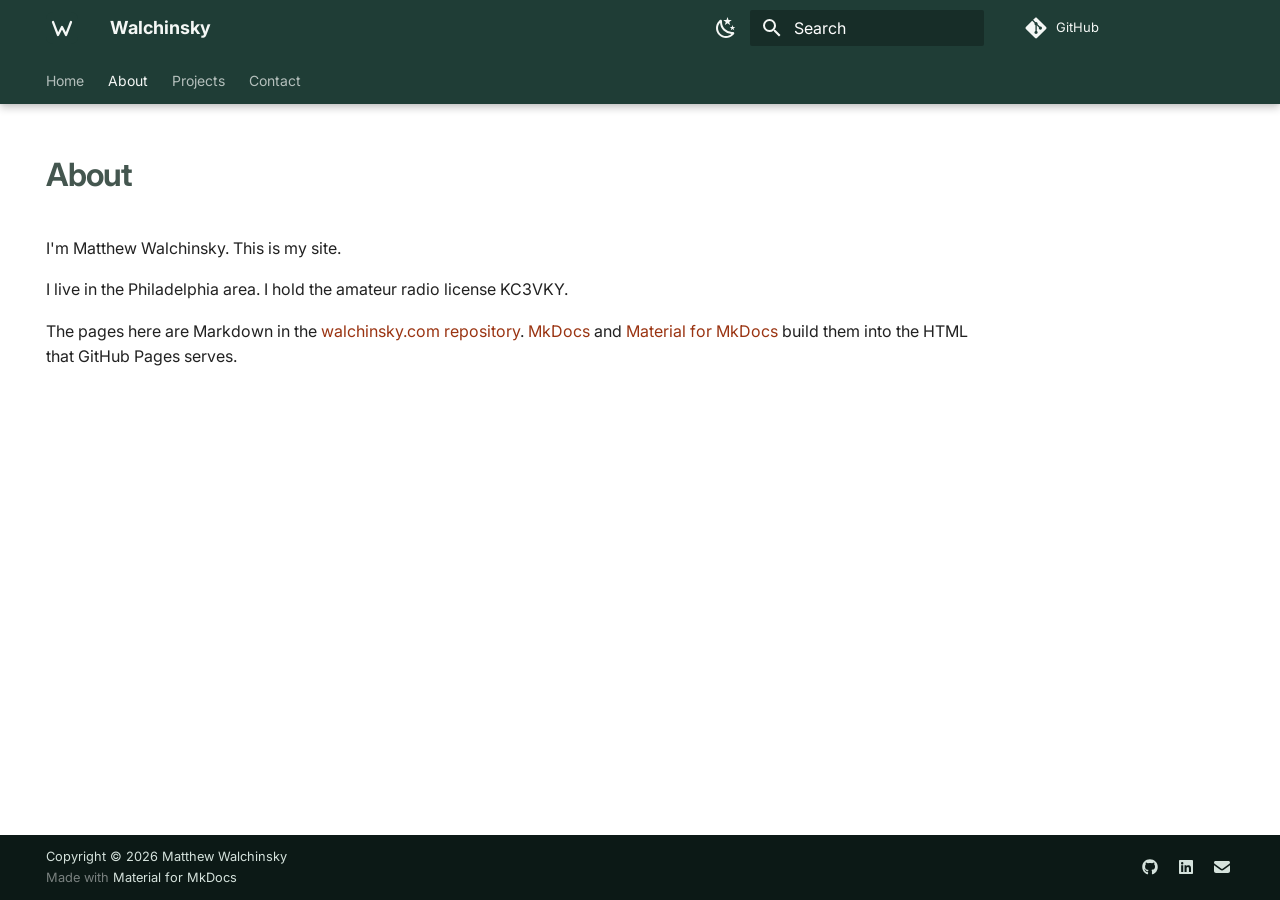
==== about/index.html @ 1f9a1dd9 "Publish a MkDocs site for walchinsky.com. GitHub Pages serves the root of main, so the Material buil" ====
<!doctype html>
<html lang="en" class="no-js">
  <head>
    
      <meta charset="utf-8">
      <meta name="viewport" content="width=device-width,initial-scale=1">
      
        <meta name="description" content="About Matthew Walchinsky.">
      
      
        <meta name="author" content="Matthew Walchinsky">
      
      
        <link rel="canonical" href="https://walchinsky.com/about/">
      
      
        <link rel="prev" href="..">
      
      
        <link rel="next" href="../projects/">
      
      
        
      
      
      <link rel="icon" href="../assets/logo.svg">
      <meta name="generator" content="mkdocs-1.6.1, mkdocs-material-9.8.0">
    
    
      
        <title>About - Walchinsky</title>
      
    
    
      <link rel="stylesheet" href="../assets/stylesheets/main.57a0d79d.min.css">
      
        
        <link rel="stylesheet" href="../assets/stylesheets/palette.fb2fffe2.min.css">
      
      


    
    
      
    
    
      
        
        
        <link rel="preconnect" href="https://fonts.gstatic.com" crossorigin>
        <link rel="stylesheet" href="https://fonts.googleapis.com/css?family=Inter:300,300i,400,400i,700,700i%7CJetBrains+Mono:400,400i,700,700i&display=fallback">
        <style>:root{--md-text-font:"Inter";--md-code-font:"JetBrains Mono"}</style>
      
    
    
      <link rel="stylesheet" href="../stylesheets/extra.css">
    
    <script>__md_scope=new URL("..",location),__md_hash=e=>[...e].reduce(((e,_)=>(e<<5)-e+_.charCodeAt(0)),0),__md_get=(e,_=localStorage,t=__md_scope)=>JSON.parse(_.getItem(t.pathname+"."+e)),__md_set=(e,_,t=localStorage,a=__md_scope)=>{try{t.setItem(a.pathname+"."+e,JSON.stringify(_))}catch(e){}}</script>
    
      

    
    
  </head>
  
  
    
    
      
    
    
    
    
    <body dir="ltr" data-md-color-scheme="default" data-md-color-primary="custom" data-md-color-accent="custom">
  
    
    <input class="md-toggle" data-md-toggle="drawer" type="checkbox" id="__drawer" autocomplete="off">
    <input class="md-toggle" data-md-toggle="search" type="checkbox" id="__search" autocomplete="off">
    <label class="md-overlay" for="__drawer"></label>
    <div data-md-component="skip">
      
        
        <a href="#about" class="md-skip">
          Skip to content
        </a>
      
    </div>
    <div data-md-component="announce">
      
    </div>
    
    
      

  

<header class="md-header md-header--shadow md-header--lifted" data-md-component="header">
  <nav class="md-header__inner md-grid" aria-label="Header">
    <a href=".." title="Walchinsky" class="md-header__button md-logo" aria-label="Walchinsky" data-md-component="logo">
      
  <img src="../assets/logo.svg" alt="logo">

    </a>
    <label class="md-header__button md-icon" for="__drawer">
      
      <svg xmlns="http://www.w3.org/2000/svg" viewBox="0 0 24 24"><path d="M3 6h18v2H3zm0 5h18v2H3zm0 5h18v2H3z"/></svg>
    </label>
    <div class="md-header__title" data-md-component="header-title">
      <div class="md-header__ellipsis">
        <div class="md-header__topic">
          <span class="md-ellipsis">
            Walchinsky
          </span>
        </div>
        <div class="md-header__topic" data-md-component="header-topic">
          <span class="md-ellipsis">
            
              About
            
          </span>
        </div>
      </div>
    </div>
    
      
        <form class="md-header__option" data-md-component="palette">
  
    
    
    
    <input class="md-option" data-md-color-media="" data-md-color-scheme="default" data-md-color-primary="custom" data-md-color-accent="custom"  aria-label="Switch to dark mode"  type="radio" name="__palette" id="__palette_0">
    
      <label class="md-header__button md-icon" title="Switch to dark mode" for="__palette_1" hidden>
        <svg xmlns="http://www.w3.org/2000/svg" viewBox="0 0 24 24"><path d="m17.75 4.09-2.53 1.94.91 3.06-2.63-1.81-2.63 1.81.91-3.06-2.53-1.94L12.44 4l1.06-3 1.06 3zm3.5 6.91-1.64 1.25.59 1.98-1.7-1.17-1.7 1.17.59-1.98L15.75 11l2.06-.05L18.5 9l.69 1.95zm-2.28 4.95c.83-.08 1.72 1.1 1.19 1.85-.32.45-.66.87-1.08 1.27C15.17 23 8.84 23 4.94 19.07c-3.91-3.9-3.91-10.24 0-14.14.4-.4.82-.76 1.27-1.08.75-.53 1.93.36 1.85 1.19-.27 2.86.69 5.83 2.89 8.02a9.96 9.96 0 0 0 8.02 2.89m-1.64 2.02a12.08 12.08 0 0 1-7.8-3.47c-2.17-2.19-3.33-5-3.49-7.82-2.81 3.14-2.7 7.96.31 10.98 3.02 3.01 7.84 3.12 10.98.31"/></svg>
      </label>
    
  
    
    
    
    <input class="md-option" data-md-color-media="" data-md-color-scheme="slate" data-md-color-primary="custom" data-md-color-accent="custom"  aria-label="Switch to light mode"  type="radio" name="__palette" id="__palette_1">
    
      <label class="md-header__button md-icon" title="Switch to light mode" for="__palette_0" hidden>
        <svg xmlns="http://www.w3.org/2000/svg" viewBox="0 0 24 24"><path d="M12 7a5 5 0 0 1 5 5 5 5 0 0 1-5 5 5 5 0 0 1-5-5 5 5 0 0 1 5-5m0 2a3 3 0 0 0-3 3 3 3 0 0 0 3 3 3 3 0 0 0 3-3 3 3 0 0 0-3-3m0-7 2.39 3.42C13.65 5.15 12.84 5 12 5s-1.65.15-2.39.42zM3.34 7l4.16-.35A7.2 7.2 0 0 0 5.94 8.5c-.44.74-.69 1.5-.83 2.29zm.02 10 1.76-3.77a7.131 7.131 0 0 0 2.38 4.14zM20.65 7l-1.77 3.79a7.02 7.02 0 0 0-2.38-4.15zm-.01 10-4.14.36c.59-.51 1.12-1.14 1.54-1.86.42-.73.69-1.5.83-2.29zM12 22l-2.41-3.44c.74.27 1.55.44 2.41.44.82 0 1.63-.17 2.37-.44z"/></svg>
      </label>
    
  
</form>
      
    
    
      <script>var palette=__md_get("__palette");if(palette&&palette.color){if("(prefers-color-scheme)"===palette.color.media){var media=matchMedia("(prefers-color-scheme: light)"),input=document.querySelector(media.matches?"[data-md-color-media='(prefers-color-scheme: light)']":"[data-md-color-media='(prefers-color-scheme: dark)']");palette.color.media=input.getAttribute("data-md-color-media"),palette.color.scheme=input.getAttribute("data-md-color-scheme"),palette.color.primary=input.getAttribute("data-md-color-primary"),palette.color.accent=input.getAttribute("data-md-color-accent")}for(var[key,value]of Object.entries(palette.color))document.body.setAttribute("data-md-color-"+key,value)}</script>
    
    
    
      
      
        <label class="md-header__button md-icon" for="__search">
          
          <svg xmlns="http://www.w3.org/2000/svg" viewBox="0 0 24 24"><path d="M9.5 3A6.5 6.5 0 0 1 16 9.5c0 1.61-.59 3.09-1.56 4.23l.27.27h.79l5 5-1.5 1.5-5-5v-.79l-.27-.27A6.52 6.52 0 0 1 9.5 16 6.5 6.5 0 0 1 3 9.5 6.5 6.5 0 0 1 9.5 3m0 2C7 5 5 7 5 9.5S7 14 9.5 14 14 12 14 9.5 12 5 9.5 5"/></svg>
        </label>
        <div class="md-search" data-md-component="search" role="dialog">
  <label class="md-search__overlay" for="__search"></label>
  <div class="md-search__inner" role="search">
    <form class="md-search__form" name="search">
      <input type="text" class="md-search__input" name="query" aria-label="Search" placeholder="Search" autocapitalize="off" autocorrect="off" autocomplete="off" spellcheck="false" data-md-component="search-query" required>
      <label class="md-search__icon md-icon" for="__search">
        
        <svg xmlns="http://www.w3.org/2000/svg" viewBox="0 0 24 24"><path d="M9.5 3A6.5 6.5 0 0 1 16 9.5c0 1.61-.59 3.09-1.56 4.23l.27.27h.79l5 5-1.5 1.5-5-5v-.79l-.27-.27A6.52 6.52 0 0 1 9.5 16 6.5 6.5 0 0 1 3 9.5 6.5 6.5 0 0 1 9.5 3m0 2C7 5 5 7 5 9.5S7 14 9.5 14 14 12 14 9.5 12 5 9.5 5"/></svg>
        
        <svg xmlns="http://www.w3.org/2000/svg" viewBox="0 0 24 24"><path d="M20 11v2H8l5.5 5.5-1.42 1.42L4.16 12l7.92-7.92L13.5 5.5 8 11z"/></svg>
      </label>
      <nav class="md-search__options" aria-label="Search">
        
        <button type="reset" class="md-search__icon md-icon" title="Clear" aria-label="Clear" tabindex="-1">
          
          <svg xmlns="http://www.w3.org/2000/svg" viewBox="0 0 24 24"><path d="M19 6.41 17.59 5 12 10.59 6.41 5 5 6.41 10.59 12 5 17.59 6.41 19 12 13.41 17.59 19 19 17.59 13.41 12z"/></svg>
        </button>
      </nav>
      
        <div class="md-search__suggest" data-md-component="search-suggest"></div>
      
    </form>
    <div class="md-search__output">
      <div class="md-search__scrollwrap" tabindex="0" data-md-scrollfix>
        <div class="md-search-result" data-md-component="search-result">
          <div class="md-search-result__meta">
            Initializing search
          </div>
          <ol class="md-search-result__list" role="presentation"></ol>
        </div>
      </div>
    </div>
  </div>
</div>
      
    
    
      <div class="md-header__source">
        <a href="https://github.com/walchinsky/walchinsky.com" title="Go to repository" class="md-source" data-md-component="source">
  <div class="md-source__icon md-icon">
    
    <svg xmlns="http://www.w3.org/2000/svg" viewBox="0 0 448 512"><!--! Font Awesome Free 7.1.0 by @fontawesome - https://fontawesome.com License - https://fontawesome.com/license/free (Icons: CC BY 4.0, Fonts: SIL OFL 1.1, Code: MIT License) Copyright 2025 Fonticons, Inc.--><path d="M439.6 236.1 244 40.5c-5.4-5.5-12.8-8.5-20.4-8.5s-15 3-20.4 8.4L162.5 81l51.5 51.5c27.1-9.1 52.7 16.8 43.4 43.7l49.7 49.7c34.2-11.8 61.2 31 35.5 56.7-26.5 26.5-70.2-2.9-56-37.3L240.3 199v121.9c25.3 12.5 22.3 41.8 9.1 55-6.4 6.4-15.2 10.1-24.3 10.1s-17.8-3.6-24.3-10.1c-17.6-17.6-11.1-46.9 11.2-56v-123c-20.8-8.5-24.6-30.7-18.6-45L142.6 101 8.5 235.1C3 240.6 0 247.9 0 255.5s3 15 8.5 20.4l195.6 195.7c5.4 5.4 12.7 8.4 20.4 8.4s15-3 20.4-8.4l194.7-194.7c5.4-5.4 8.4-12.8 8.4-20.4s-3-15-8.4-20.4"/></svg>
  </div>
  <div class="md-source__repository">
    GitHub
  </div>
</a>
      </div>
    
  </nav>
  
    
      
<nav class="md-tabs" aria-label="Tabs" data-md-component="tabs">
  <div class="md-grid">
    <ul class="md-tabs__list">
      
        
  
  
  
  
    <li class="md-tabs__item">
      <a href=".." class="md-tabs__link">
        
  
  
    
  
  Home

      </a>
    </li>
  

      
        
  
  
  
    
  
  
    <li class="md-tabs__item md-tabs__item--active">
      <a href="./" class="md-tabs__link">
        
  
  
    
  
  About

      </a>
    </li>
  

      
        
  
  
  
  
    <li class="md-tabs__item">
      <a href="../projects/" class="md-tabs__link">
        
  
  
    
  
  Projects

      </a>
    </li>
  

      
        
  
  
  
  
    <li class="md-tabs__item">
      <a href="../contact/" class="md-tabs__link">
        
  
  
    
  
  Contact

      </a>
    </li>
  

      
    </ul>
  </div>
</nav>
    
  
</header>
    
    <div class="md-container" data-md-component="container">
      
      
        
      
      <main class="md-main" data-md-component="main">
        <div class="md-main__inner md-grid">
          
            
              
                
              
              <div class="md-sidebar md-sidebar--primary" data-md-component="sidebar" data-md-type="navigation" hidden>
                <div class="md-sidebar__scrollwrap">
                  <div class="md-sidebar__inner">
                    


  


<nav class="md-nav md-nav--primary md-nav--lifted" aria-label="Navigation" data-md-level="0">
  <label class="md-nav__title" for="__drawer">
    <a href=".." title="Walchinsky" class="md-nav__button md-logo" aria-label="Walchinsky" data-md-component="logo">
      
  <img src="../assets/logo.svg" alt="logo">

    </a>
    Walchinsky
  </label>
  
    <div class="md-nav__source">
      <a href="https://github.com/walchinsky/walchinsky.com" title="Go to repository" class="md-source" data-md-component="source">
  <div class="md-source__icon md-icon">
    
    <svg xmlns="http://www.w3.org/2000/svg" viewBox="0 0 448 512"><!--! Font Awesome Free 7.1.0 by @fontawesome - https://fontawesome.com License - https://fontawesome.com/license/free (Icons: CC BY 4.0, Fonts: SIL OFL 1.1, Code: MIT License) Copyright 2025 Fonticons, Inc.--><path d="M439.6 236.1 244 40.5c-5.4-5.5-12.8-8.5-20.4-8.5s-15 3-20.4 8.4L162.5 81l51.5 51.5c27.1-9.1 52.7 16.8 43.4 43.7l49.7 49.7c34.2-11.8 61.2 31 35.5 56.7-26.5 26.5-70.2-2.9-56-37.3L240.3 199v121.9c25.3 12.5 22.3 41.8 9.1 55-6.4 6.4-15.2 10.1-24.3 10.1s-17.8-3.6-24.3-10.1c-17.6-17.6-11.1-46.9 11.2-56v-123c-20.8-8.5-24.6-30.7-18.6-45L142.6 101 8.5 235.1C3 240.6 0 247.9 0 255.5s3 15 8.5 20.4l195.6 195.7c5.4 5.4 12.7 8.4 20.4 8.4s15-3 20.4-8.4l194.7-194.7c5.4-5.4 8.4-12.8 8.4-20.4s-3-15-8.4-20.4"/></svg>
  </div>
  <div class="md-source__repository">
    GitHub
  </div>
</a>
    </div>
  
  <ul class="md-nav__list" data-md-scrollfix>
    
      
      
  
  
  
  
    <li class="md-nav__item">
      <a href=".." class="md-nav__link">
        
  
  
  <span class="md-ellipsis">
    
  
    Home
  

    
  </span>
  
  

      </a>
    </li>
  

    
      
      
  
  
    
  
  
  
    <li class="md-nav__item md-nav__item--active">
      
      <input class="md-nav__toggle md-toggle" type="checkbox" id="__toc">
      
      
        
      
      
      <a href="./" class="md-nav__link md-nav__link--active">
        
  
  
  <span class="md-ellipsis">
    
  
    About
  

    
  </span>
  
  

      </a>
      
    </li>
  

    
      
      
  
  
  
  
    <li class="md-nav__item">
      <a href="../projects/" class="md-nav__link">
        
  
  
  <span class="md-ellipsis">
    
  
    Projects
  

    
  </span>
  
  

      </a>
    </li>
  

    
      
      
  
  
  
  
    <li class="md-nav__item">
      <a href="../contact/" class="md-nav__link">
        
  
  
  <span class="md-ellipsis">
    
  
    Contact
  

    
  </span>
  
  

      </a>
    </li>
  

    
  </ul>
</nav>
                  </div>
                </div>
              </div>
            
            
              
                
              
              <div class="md-sidebar md-sidebar--secondary" data-md-component="sidebar" data-md-type="toc" >
                <div class="md-sidebar__scrollwrap">
                  <div class="md-sidebar__inner">
                    

<nav class="md-nav md-nav--secondary" aria-label="Table of contents">
  
  
  
    
  
  
</nav>
                  </div>
                </div>
              </div>
            
          
          
            <div class="md-content" data-md-component="content">
              
              <article class="md-content__inner md-typeset">
                
                  
  




<h1 id="about">About<a class="headerlink" href="#about" title="Permanent link">&para;</a></h1>
<p>I'm Matthew Walchinsky. This is my site.</p>
<p>I live in the Philadelphia area. I hold the amateur radio license KC3VKY.</p>
<p>The pages here are Markdown in the <a href="https://github.com/walchinsky/walchinsky.com">walchinsky.com repository</a>. <a href="https://www.mkdocs.org/">MkDocs</a> and <a href="https://squidfunk.github.io/mkdocs-material/">Material for MkDocs</a> build them into the HTML that GitHub Pages serves.</p>







  
  




  



                
              </article>
            </div>
          
          
<script>var target=document.getElementById(location.hash.slice(1));target&&target.name&&(target.checked=target.name.startsWith("__tabbed_"))</script>
        </div>
        
      </main>
      
        <footer class="md-footer">
  
  <div class="md-footer-meta md-typeset">
    <div class="md-footer-meta__inner md-grid">
      <div class="md-copyright">
  
    <div class="md-copyright__highlight">
      Copyright &copy; 2026 Matthew Walchinsky
    </div>
  
  
    Made with
    <a href="https://squidfunk.github.io/mkdocs-material/" target="_blank" rel="noopener">
      Material for MkDocs
    </a>
  
</div>
      
        
<div class="md-social">
  
    
    
    
    
    <a href="https://github.com/walchinsky" target="_blank" rel="noopener" title="Matthew Walchinsky on GitHub" class="md-social__link">
      <svg xmlns="http://www.w3.org/2000/svg" viewBox="0 0 512 512"><!--! Font Awesome Free 7.1.0 by @fontawesome - https://fontawesome.com License - https://fontawesome.com/license/free (Icons: CC BY 4.0, Fonts: SIL OFL 1.1, Code: MIT License) Copyright 2025 Fonticons, Inc.--><path d="M173.9 397.4c0 2-2.3 3.6-5.2 3.6-3.3.3-5.6-1.3-5.6-3.6 0-2 2.3-3.6 5.2-3.6 3-.3 5.6 1.3 5.6 3.6m-31.1-4.5c-.7 2 1.3 4.3 4.3 4.9 2.6 1 5.6 0 6.2-2s-1.3-4.3-4.3-5.2c-2.6-.7-5.5.3-6.2 2.3m44.2-1.7c-2.9.7-4.9 2.6-4.6 4.9.3 2 2.9 3.3 5.9 2.6 2.9-.7 4.9-2.6 4.6-4.6-.3-1.9-3-3.2-5.9-2.9M252.8 8C114.1 8 8 113.3 8 252c0 110.9 69.8 205.8 169.5 239.2 12.8 2.3 17.3-5.6 17.3-12.1 0-6.2-.3-40.4-.3-61.4 0 0-70 15-84.7-29.8 0 0-11.4-29.1-27.8-36.6 0 0-22.9-15.7 1.6-15.4 0 0 24.9 2 38.6 25.8 21.9 38.6 58.6 27.5 72.9 20.9 2.3-16 8.8-27.1 16-33.7-55.9-6.2-112.3-14.3-112.3-110.5 0-27.5 7.6-41.3 23.6-58.9-2.6-6.5-11.1-33.3 2.6-67.9 20.9-6.5 69 27 69 27 20-5.6 41.5-8.5 62.8-8.5s42.8 2.9 62.8 8.5c0 0 48.1-33.6 69-27 13.7 34.7 5.2 61.4 2.6 67.9 16 17.7 25.8 31.5 25.8 58.9 0 96.5-58.9 104.2-114.8 110.5 9.2 7.9 17 22.9 17 46.4 0 33.7-.3 75.4-.3 83.6 0 6.5 4.6 14.4 17.3 12.1C436.2 457.8 504 362.9 504 252 504 113.3 391.5 8 252.8 8M105.2 352.9c-1.3 1-1 3.3.7 5.2 1.6 1.6 3.9 2.3 5.2 1 1.3-1 1-3.3-.7-5.2-1.6-1.6-3.9-2.3-5.2-1m-10.8-8.1c-.7 1.3.3 2.9 2.3 3.9 1.6 1 3.6.7 4.3-.7.7-1.3-.3-2.9-2.3-3.9-2-.6-3.6-.3-4.3.7m32.4 35.6c-1.6 1.3-1 4.3 1.3 6.2 2.3 2.3 5.2 2.6 6.5 1 1.3-1.3.7-4.3-1.3-6.2-2.2-2.3-5.2-2.6-6.5-1m-11.4-14.7c-1.6 1-1.6 3.6 0 5.9s4.3 3.3 5.6 2.3c1.6-1.3 1.6-3.9 0-6.2-1.4-2.3-4-3.3-5.6-2"/></svg>
    </a>
  
    
    
    
    
    <a href="https://www.linkedin.com/in/walchinsky" target="_blank" rel="noopener" title="Matthew Walchinsky on LinkedIn" class="md-social__link">
      <svg xmlns="http://www.w3.org/2000/svg" viewBox="0 0 448 512"><!--! Font Awesome Free 7.1.0 by @fontawesome - https://fontawesome.com License - https://fontawesome.com/license/free (Icons: CC BY 4.0, Fonts: SIL OFL 1.1, Code: MIT License) Copyright 2025 Fonticons, Inc.--><path d="M416 32H31.9C14.3 32 0 46.5 0 64.3v383.4C0 465.5 14.3 480 31.9 480H416c17.6 0 32-14.5 32-32.3V64.3c0-17.8-14.4-32.3-32-32.3M135.4 416H69V202.2h66.5V416zM102.2 96a38.5 38.5 0 1 1 0 77 38.5 38.5 0 1 1 0-77m282.1 320h-66.4V312c0-24.8-.5-56.7-34.5-56.7-34.6 0-39.9 27-39.9 54.9V416h-66.4V202.2h63.7v29.2h.9c8.9-16.8 30.6-34.5 62.9-34.5 67.2 0 79.7 44.3 79.7 101.9z"/></svg>
    </a>
  
    
    
    
    
    <a href="mailto:matthew@walchinsky.com" target="_blank" rel="noopener" title="Email Matthew Walchinsky" class="md-social__link">
      <svg xmlns="http://www.w3.org/2000/svg" viewBox="0 0 512 512"><!--! Font Awesome Free 7.1.0 by @fontawesome - https://fontawesome.com License - https://fontawesome.com/license/free (Icons: CC BY 4.0, Fonts: SIL OFL 1.1, Code: MIT License) Copyright 2025 Fonticons, Inc.--><path d="M48 64C21.5 64 0 85.5 0 112c0 15.1 7.1 29.3 19.2 38.4l208 156a48 48 0 0 0 57.6 0l208-156c12.1-9.1 19.2-23.3 19.2-38.4 0-26.5-21.5-48-48-48zM0 196v188c0 35.3 28.7 64 64 64h384c35.3 0 64-28.7 64-64V196L313.6 344.8c-34.1 25.6-81.1 25.6-115.2 0z"/></svg>
    </a>
  
</div>
      
    </div>
  </div>
</footer>
      
    </div>
    <div class="md-dialog" data-md-component="dialog">
      <div class="md-dialog__inner md-typeset"></div>
    </div>
    
    
    
      
      
      <script id="__config" type="application/json">{"annotate": null, "base": "..", "features": ["navigation.tabs", "navigation.tabs.sticky", "navigation.tracking", "toc.follow", "search.suggest", "search.highlight", "content.code.copy"], "search": "../assets/javascripts/workers/search.a7633da7.min.js", "tags": null, "translations": {"clipboard.copied": "Copied to clipboard", "clipboard.copy": "Copy to clipboard", "search.result.more.one": "1 more on this page", "search.result.more.other": "# more on this page", "search.result.none": "No matching documents", "search.result.one": "1 matching document", "search.result.other": "# matching documents", "search.result.placeholder": "Type to start searching", "search.result.term.missing": "Missing", "select.version": "Select version"}, "version": null}</script>
    
    
      <script src="../assets/javascripts/bundle.c21346df.min.js"></script>
      
    
  </body>
</html>
---- assets/stylesheets/main.57a0d79d.min.css ----
@charset "UTF-8";html{box-sizing:border-box;-webkit-text-size-adjust:none;-moz-text-size-adjust:none;text-size-adjust:none}*,:after,:before{box-sizing:inherit}@media(prefers-reduced-motion){*,:after,:before{transition:none!important}}body{margin:0;-webkit-font-smoothing:antialiased;-moz-osx-font-smoothing:grayscale;--md-text-font-family:var(--md-text-font, _),
    -apple-system, BlinkMacSystemFont, Helvetica, Arial, sans-serif;--md-code-font-family:var(--md-code-font, _),
    SFMono-Regular, Consolas, Menlo, monospace}.md-typeset code:not(.focus-visible),a,button,input,label{-webkit-tap-highlight-color:transparent}a{color:inherit;text-decoration:none}hr{box-sizing:initial;display:block;height:.05rem;padding:0;overflow:visible;border:0}small{font-size:80%}sub,sup{line-height:1em}img{border-style:none}table{border-spacing:0;border-collapse:initial}td,th{font-weight:400;vertical-align:top}button{padding:0;margin:0;font-family:inherit;font-size:inherit;background:#0000;border:0}input{border:0;outline:none}:root{--md-primary-fg-color:#4051b5;--md-primary-fg-color--light:#5d6cc0;--md-primary-fg-color--dark:#303fa1;--md-primary-bg-color:#fff;--md-primary-bg-color--light:#ffffffb3;--md-accent-fg-color:#526cfe;--md-accent-fg-color--transparent:#526cfe1a;--md-accent-bg-color:#fff;--md-accent-bg-color--light:#ffffffb3;--md-typeset-table-sort-icon:url("data:image/svg+xml;charset=utf-8,<svg xmlns='http://www.w3.org/2000/svg' viewBox='0 0 24 24'><path d='m18 21-4-4h3V7h-3l4-4 4 4h-3v10h3M2 19v-2h10v2M2 13v-2h7v2M2 7V5h4v2z'/></svg>");--md-typeset-table-sort-icon--asc:url("data:image/svg+xml;charset=utf-8,<svg xmlns='http://www.w3.org/2000/svg' viewBox='0 0 24 24'><path d='M19 17h3l-4 4-4-4h3V3h2M2 17h10v2H2M6 5v2H2V5m0 6h7v2H2z'/></svg>");--md-typeset-table-sort-icon--desc:url("data:image/svg+xml;charset=utf-8,<svg xmlns='http://www.w3.org/2000/svg' viewBox='0 0 24 24'><path d='M19 7h3l-4-4-4 4h3v14h2M2 17h10v2H2M6 5v2H2V5m0 6h7v2H2z'/></svg>")}[data-md-color-scheme=default]{color-scheme:light}[data-md-color-scheme=default] img[src$="#gh-dark-mode-only"],[data-md-color-scheme=default] img[src$="#only-dark"]{display:none}:root,[data-md-color-scheme=default]{--md-hue:225deg;--md-default-fg-color:#000000de;--md-default-fg-color--light:#0000008a;--md-default-fg-color--lighter:#00000052;--md-default-fg-color--lightest:#00000012;--md-default-bg-color:#fff;--md-default-bg-color--light:#ffffffb3;--md-default-bg-color--lighter:#ffffff4d;--md-default-bg-color--lightest:#ffffff1f;--md-code-fg-color:#36464e;--md-code-bg-color:#f5f5f5;--md-code-bg-color--light:#f5f5f5b3;--md-code-bg-color--lighter:#f5f5f54d;--md-code-hl-color:#4287ff;--md-code-hl-color--light:#4287ff1a;--md-code-hl-number-color:#d52a2a;--md-code-hl-special-color:#db1457;--md-code-hl-function-color:#a846b9;--md-code-hl-constant-color:#6e59d9;--md-code-hl-keyword-color:#3f6ec6;--md-code-hl-string-color:#1c7d4d;--md-code-hl-name-color:var(--md-code-fg-color);--md-code-hl-operator-color:var(--md-default-fg-color--light);--md-code-hl-punctuation-color:var(--md-default-fg-color--light);--md-code-hl-comment-color:var(--md-default-fg-color--light);--md-code-hl-generic-color:var(--md-default-fg-color--light);--md-code-hl-variable-color:var(--md-default-fg-color--light);--md-typeset-color:var(--md-default-fg-color);--md-typeset-a-color:var(--md-primary-fg-color);--md-typeset-del-color:#f5503d26;--md-typeset-ins-color:#0bd57026;--md-typeset-kbd-color:#fafafa;--md-typeset-kbd-accent-color:#fff;--md-typeset-kbd-border-color:#b8b8b8;--md-typeset-mark-color:#ffff0080;--md-typeset-table-color:#0000001f;--md-typeset-table-color--light:#00000009;--md-admonition-fg-color:var(--md-default-fg-color);--md-admonition-bg-color:var(--md-default-bg-color);--md-warning-fg-color:#000000de;--md-warning-bg-color:#ff9;--md-footer-fg-color:#fff;--md-footer-fg-color--light:#ffffffb3;--md-footer-fg-color--lighter:#ffffff73;--md-footer-bg-color:#000000de;--md-footer-bg-color--dark:#00000052;--md-shadow-z1:0 0.2rem 0.5rem #0000000d,
    0 0 0.05rem #0000001a;--md-shadow-z2:0 0.2rem 0.5rem #0000001a,
    0 0 0.05rem #00000040;--md-shadow-z3:0 0.2rem 0.5rem #0003,
    0 0 0.05rem #00000059}.md-icon svg{display:block;width:1.2rem;height:1.2rem;fill:currentcolor}aside,body,input{font-family:var(--md-text-font-family);font-feature-settings:"kern","liga";color:var(--md-typeset-color)}code,kbd,pre{font-family:var(--md-code-font-family);font-feature-settings:"kern"}.md-typeset{font-size:.8rem;line-height:1.6;overflow-wrap:break-word;-webkit-print-color-adjust:exact;color-adjust:exact}@media print{.md-typeset{font-size:.68rem}.md-typeset code,.md-typeset kbd,.md-typeset pre{white-space:pre-wrap}}.md-typeset blockquote,.md-typeset dl,.md-typeset figure,.md-typeset ol,.md-typeset pre,.md-typeset ul{margin-top:1em;margin-bottom:1em}.md-typeset h1{margin:0 0 1.25em;font-size:2em;line-height:1.3;color:var(--md-default-fg-color--light)}.md-typeset h1,.md-typeset h2{font-weight:300;letter-spacing:-.01em}.md-typeset h2{margin:1.6em 0 .64em;font-size:1.5625em;line-height:1.4}.md-typeset h3{margin:1.6em 0 .8em;font-size:1.25em;font-weight:400;line-height:1.5;letter-spacing:-.01em}.md-typeset h2+h3{margin-top:.8em}.md-typeset h4{margin:1em 0;font-weight:700;letter-spacing:-.01em}.md-typeset h5,.md-typeset h6{margin:1.25em 0;font-size:.8em;font-weight:700;color:var(--md-default-fg-color--light);letter-spacing:-.01em}.md-typeset h5{text-transform:uppercase}.md-typeset h5 code{text-transform:none}.md-typeset hr{display:flow-root;margin:1.5em 0;border-bottom:.05rem solid var(--md-default-fg-color--lightest)}.md-typeset a{color:var(--md-typeset-a-color);word-break:break-word}.md-typeset a,.md-typeset a:before{transition:color 125ms}.md-typeset a:focus,.md-typeset a:hover{color:var(--md-accent-fg-color)}.md-typeset a:focus code,.md-typeset a:hover code{color:var(--md-accent-fg-color);background-color:var(--md-accent-fg-color--transparent)}.md-typeset a code{color:var(--md-typeset-a-color)}.md-typeset a.focus-visible{outline-color:var(--md-accent-fg-color);outline-offset:.2rem}.md-typeset code,.md-typeset kbd,.md-typeset pre{font-variant-ligatures:none;color:var(--md-code-fg-color);direction:ltr;transition:background-color 125ms}.md-typeset code{padding:0 .2941176471em;font-size:.85em;word-break:break-word;background-color:var(--md-code-bg-color);border-radius:.1rem;-webkit-box-decoration-break:clone;box-decoration-break:clone;transition:color 125ms,background-color 125ms}.md-typeset code:not(.focus-visible){outline:none}.md-typeset pre{position:relative;display:flow-root;line-height:1.4}.md-typeset pre>code{display:block;padding:.7720588235em 1.1764705882em;margin:0;overflow:auto;word-break:normal;touch-action:auto;scrollbar-color:var(--md-default-fg-color--lighter) #0000;scrollbar-width:thin;outline-color:var(--md-accent-fg-color);box-shadow:none;-webkit-box-decoration-break:slice;box-decoration-break:slice}.md-typeset pre>code:hover{scrollbar-color:var(--md-accent-fg-color) #0000}.md-typeset pre>code::-webkit-scrollbar{width:.2rem;height:.2rem}.md-typeset pre>code::-webkit-scrollbar-thumb{background-color:var(--md-default-fg-color--lighter)}.md-typeset pre>code::-webkit-scrollbar-thumb:hover{background-color:var(--md-accent-fg-color)}.md-typeset kbd{display:inline-block;padding:0 .6666666667em;font-size:.75em;color:var(--md-default-fg-color);word-break:break-word;vertical-align:text-top;background-color:var(--md-typeset-kbd-color);border-radius:.1rem;box-shadow:0 .1rem 0 .05rem var(--md-typeset-kbd-border-color),0 .1rem 0 var(--md-typeset-kbd-border-color),0 -.1rem .2rem var(--md-typeset-kbd-accent-color) inset}.md-typeset mark{color:inherit;word-break:break-word;background-color:var(--md-typeset-mark-color);-webkit-box-decoration-break:clone;box-decoration-break:clone}.md-typeset abbr{text-decoration:none;cursor:help}.md-typeset [data-preview],.md-typeset abbr{border-bottom:.05rem dotted var(--md-default-fg-color--light)}.md-typeset small{opacity:.75}[dir=ltr] .md-typeset sub,[dir=ltr] .md-typeset sup{margin-left:.078125em}[dir=rtl] .md-typeset sub,[dir=rtl] .md-typeset sup{margin-right:.078125em}[dir=ltr] .md-typeset blockquote{padding-left:.6rem;border-left:.2rem solid var(--md-default-fg-color--lighter)}[dir=rtl] .md-typeset blockquote{padding-right:.6rem;border-right:.2rem solid var(--md-default-fg-color--lighter)}.md-typeset blockquote{margin-left:0;margin-right:0;color:var(--md-default-fg-color--light)}.md-typeset ul{list-style-type:disc}.md-typeset ul[type]{list-style-type:revert-layer}[dir=ltr] .md-typeset ol,[dir=ltr] .md-typeset ol li ol,[dir=ltr] .md-typeset ol li ul,[dir=ltr] .md-typeset ul,[dir=ltr] .md-typeset ul li ol,[dir=ltr] .md-typeset ul li ul{margin-left:.625em}[dir=rtl] .md-typeset ol,[dir=rtl] .md-typeset ol li ol,[dir=rtl] .md-typeset ol li ul,[dir=rtl] .md-typeset ul,[dir=rtl] .md-typeset ul li ol,[dir=rtl] .md-typeset ul li ul{margin-right:.625em}.md-typeset ol,.md-typeset ul{padding:0}.md-typeset ol:not([hidden]),.md-typeset ul:not([hidden]){display:flow-root}.md-typeset ol ol,.md-typeset ul ol{list-style-type:lower-alpha}.md-typeset ol ol ol,.md-typeset ul ol ol{list-style-type:lower-roman}.md-typeset ol ol ol ol,.md-typeset ul ol ol ol{list-style-type:upper-alpha}.md-typeset ol ol ol ol ol,.md-typeset ul ol ol ol ol{list-style-type:upper-roman}.md-typeset ol[type],.md-typeset ul[type]{list-style-type:revert-layer}[dir=ltr] .md-typeset ol li,[dir=ltr] .md-typeset ul li{margin-left:1.25em}[dir=rtl] .md-typeset ol li,[dir=rtl] .md-typeset ul li{margin-right:1.25em}.md-typeset ol li,.md-typeset ul li{margin-bottom:.5em}.md-typeset ol li blockquote,.md-typeset ol li p,.md-typeset ul li blockquote,.md-typeset ul li p{margin:.5em 0}.md-typeset ol li:last-child,.md-typeset ul li:last-child{margin-bottom:0}.md-typeset ol li ol,.md-typeset ol li ul,.md-typeset ul li ol,.md-typeset ul li ul{margin-top:.5em;margin-bottom:.5em}[dir=ltr] .md-typeset dd{margin-left:1.875em}[dir=rtl] .md-typeset dd{margin-right:1.875em}.md-typeset dd{margin-top:1em;margin-bottom:1.5em}.md-typeset img,.md-typeset svg,.md-typeset video{max-width:100%;height:auto}.md-typeset img[align=left]{margin:1em 1em 1em 0}.md-typeset img[align=right]{margin:1em 0 1em 1em}.md-typeset img[align]:only-child{margin-top:0}.md-typeset figure{display:flow-root;width:fit-content;max-width:100%;margin:1em auto;text-align:center}.md-typeset figure img{display:block;margin:0 auto}.md-typeset figcaption{max-width:24rem;margin:1em auto;font-style:italic}.md-typeset iframe{max-width:100%}.md-typeset table:not([class]){display:inline-block;max-width:100%;overflow:auto;font-size:.64rem;touch-action:auto;background-color:var(--md-default-bg-color);border:.05rem solid var(--md-typeset-table-color);border-radius:.1rem}@media print{.md-typeset table:not([class]){display:table}}.md-typeset table:not([class])+*{margin-top:1.5em}.md-typeset table:not([class]) td>:first-child,.md-typeset table:not([class]) th>:first-child{margin-top:0}.md-typeset table:not([class]) td>:last-child,.md-typeset table:not([class]) th>:last-child{margin-bottom:0}.md-typeset table:not([class]) td:not([align]),.md-typeset table:not([class]) th:not([align]){text-align:left}[dir=rtl] .md-typeset table:not([class]) td:not([align]),[dir=rtl] .md-typeset table:not([class]) th:not([align]){text-align:right}.md-typeset table:not([class]) th{min-width:5rem;padding:.9375em 1.25em;font-weight:700;vertical-align:top}.md-typeset table:not([class]) td{padding:.9375em 1.25em;vertical-align:top;border-top:.05rem solid var(--md-typeset-table-color)}.md-typeset table:not([class]) tbody tr{transition:background-color 125ms}.md-typeset table:not([class]) tbody tr:hover{background-color:var(--md-typeset-table-color--light);box-shadow:0 .05rem 0 var(--md-default-bg-color) inset}.md-typeset table:not([class]) a{word-break:normal}.md-typeset table th[role=columnheader]{cursor:pointer}[dir=ltr] .md-typeset table th[role=columnheader]:after{margin-left:.5em}[dir=rtl] .md-typeset table th[role=columnheader]:after{margin-right:.5em}.md-typeset table th[role=columnheader]:after{display:inline-block;width:1.2em;height:1.2em;vertical-align:text-bottom;content:"";-webkit-mask-image:var(--md-typeset-table-sort-icon);mask-image:var(--md-typeset-table-sort-icon);-webkit-mask-repeat:no-repeat;mask-repeat:no-repeat;-webkit-mask-size:contain;mask-size:contain;transition:background-color 125ms}.md-typeset table th[role=columnheader]:hover:after{background-color:var(--md-default-fg-color--lighter)}.md-typeset table th[role=columnheader][aria-sort=ascending]:after{background-color:var(--md-default-fg-color--light);-webkit-mask-image:var(--md-typeset-table-sort-icon--asc);mask-image:var(--md-typeset-table-sort-icon--asc)}.md-typeset table th[role=columnheader][aria-sort=descending]:after{background-color:var(--md-default-fg-color--light);-webkit-mask-image:var(--md-typeset-table-sort-icon--desc);mask-image:var(--md-typeset-table-sort-icon--desc)}.md-typeset__scrollwrap{margin:1em -.8rem;overflow-x:auto;touch-action:auto}.md-typeset__table{display:inline-block;padding:0 .8rem;margin-bottom:.5em}@media print{.md-typeset__table{display:block}}html .md-typeset__table table{display:table;width:100%;margin:0;overflow:hidden}@media screen and (max-width:44.984375em){.md-content__inner>pre{margin:1em -.8rem}.md-content__inner>pre code{border-radius:0}}.md-typeset .md-author{position:relative;display:block;flex-shrink:0;width:1.6rem;height:1.6rem;overflow:hidden;border-radius:100%;transition:color 125ms,transform 125ms}.md-typeset .md-author img{display:block}.md-typeset .md-author--more{font-size:.6rem;font-weight:700;line-height:1.6rem;color:var(--md-default-fg-color--lighter);text-align:center;background:var(--md-default-fg-color--lightest)}.md-typeset .md-author--long{width:2.4rem;height:2.4rem}.md-typeset a.md-author{transform:scale(1)}.md-typeset a.md-author img{filter:grayscale(100%) opacity(75%);border-radius:100%;transition:filter 125ms}.md-typeset a.md-author:focus,.md-typeset a.md-author:hover{z-index:1;transform:scale(1.1)}.md-typeset a.md-author:focus img,.md-typeset a.md-author:hover img{filter:grayscale(0)}.md-banner{overflow:auto;color:var(--md-footer-fg-color);background-color:var(--md-footer-bg-color)}@media print{.md-banner{display:none}}.md-banner--warning{color:var(--md-warning-fg-color);background-color:var(--md-warning-bg-color)}.md-banner__inner{padding:0 .8rem;margin:.6rem auto;font-size:.7rem}[dir=ltr] .md-banner__button{float:right}[dir=rtl] .md-banner__button{float:left}.md-banner__button{color:inherit;cursor:pointer;transition:opacity .25s}.no-js .md-banner__button{display:none}.md-banner__button:hover{opacity:.7}html{height:100%;overflow-x:hidden;font-size:125%}@media screen and (min-width:100em){html{font-size:137.5%}}@media screen and (min-width:125em){html{font-size:150%}}body{position:relative;display:flex;flex-direction:column;width:100%;min-height:100%;font-size:.5rem;background-color:var(--md-default-bg-color)}@media print{body{display:block}}@media screen and (max-width:59.984375em){body[data-md-scrolllock]{position:fixed}}.md-grid{max-width:61rem;margin-left:auto;margin-right:auto}.md-container{display:flex;flex-grow:1;flex-direction:column}@media print{.md-container{display:block}}.md-main{flex-grow:1}.md-main__inner{display:flex;height:100%;margin-top:1.5rem}.md-ellipsis{overflow:hidden;text-overflow:ellipsis}.md-toggle{display:none}.md-option{position:absolute;width:0;height:0;opacity:0}.md-option:checked+label:not([hidden]){display:block}.md-option.focus-visible+label{outline-style:auto;outline-color:var(--md-accent-fg-color)}.md-skip{position:fixed;z-index:-1;padding:.3rem .5rem;margin:.5rem;font-size:.64rem;color:var(--md-default-bg-color);background-color:var(--md-default-fg-color);border-radius:.1rem;outline-color:var(--md-accent-fg-color);opacity:0;transform:translateY(.4rem)}.md-skip:focus{z-index:10;opacity:1;transition:transform .25s cubic-bezier(.4,0,.2,1),opacity 175ms 75ms;transform:translateY(0)}@page{margin:25mm}:root{--md-clipboard-icon:url("data:image/svg+xml;charset=utf-8,<svg xmlns='http://www.w3.org/2000/svg' viewBox='0 0 24 24'><path d='M19 21H8V7h11m0-2H8a2 2 0 0 0-2 2v14a2 2 0 0 0 2 2h11a2 2 0 0 0 2-2V7a2 2 0 0 0-2-2m-3-4H4a2 2 0 0 0-2 2v14h2V3h12z'/></svg>");--md-code-select-icon:url("data:image/svg+xml;charset=utf-8,<svg xmlns='http://www.w3.org/2000/svg' viewBox='0 0 24 24'><path d='M19 19h-4v2h4c1.1 0 2-.9 2-2v-4h-2m0-12h-4v2h4v4h2V5c0-1.1-.9-2-2-2M5 5h4V3H5c-1.1 0-2 .9-2 2v4h2m0 6H3v4c0 1.1.9 2 2 2h4v-2H5zm2-4h2v2H7zm4 0h2v2h-2zm4 0h2v2h-2zM7 7h2v2H7zm4 0h2v2h-2zm4 0h2v2h-2zm-8 8h2v2H7zm4 0h2v2h-2zm4 0h2v2h-2z'/></svg>");--md-code-copy-icon:url("data:image/svg+xml;charset=utf-8,<svg xmlns='http://www.w3.org/2000/svg' viewBox='0 0 24 24'><path d='M19 21H8V7h11m0-2H8a2 2 0 0 0-2 2v14a2 2 0 0 0 2 2h11a2 2 0 0 0 2-2V7a2 2 0 0 0-2-2m-3-4H4a2 2 0 0 0-2 2v14h2V3h12z'/></svg>")}.md-clipboard{z-index:1;width:1.5em;height:1.5em;color:var(--md-default-fg-color--lightest);cursor:pointer;border-radius:.1rem;outline-color:var(--md-accent-fg-color);outline-offset:.1rem;transition:color .25s}@media print{.md-clipboard{display:none}}.md-clipboard:not(.focus-visible){outline:none;-webkit-tap-highlight-color:transparent}:hover>.md-clipboard{color:var(--md-default-fg-color--light)}.md-clipboard:focus,.md-clipboard:hover{color:var(--md-accent-fg-color)}.md-clipboard:after{display:block;width:1.125em;height:1.125em;margin:0 auto;content:"";background-color:currentcolor;-webkit-mask-image:var(--md-clipboard-icon);mask-image:var(--md-clipboard-icon);-webkit-mask-repeat:no-repeat;mask-repeat:no-repeat;-webkit-mask-position:center;mask-position:center;-webkit-mask-size:contain;mask-size:contain}.md-clipboard--inline{cursor:pointer}.md-clipboard--inline code{transition:color .25s,background-color .25s}.md-clipboard--inline:focus code,.md-clipboard--inline:hover code{color:var(--md-accent-fg-color);background-color:var(--md-accent-fg-color--transparent)}.md-typeset .md-code__content{display:grid}.md-code__nav{position:absolute;top:.25em;right:.25em;z-index:1;display:flex;gap:.2rem;padding:.2rem;background-color:var(--md-code-bg-color--lighter);border-radius:.1rem;transition:background-color .25s}:hover>.md-code__nav{background-color:var(--md-code-bg-color--light)}.md-code__button{display:block;width:1.5em;height:1.5em;color:var(--md-default-fg-color--lightest);cursor:pointer;outline-color:var(--md-accent-fg-color);outline-offset:.1rem;transition:color .25s}:hover>*>.md-code__button{color:var(--md-default-fg-color--light)}.md-code__button.focus-visible,.md-code__button:hover{color:var(--md-accent-fg-color)}.md-code__button--active{color:var(--md-default-fg-color)!important}.md-code__button:after{display:block;width:1.125em;height:1.125em;margin:0 auto;content:"";background-color:currentcolor;-webkit-mask-repeat:no-repeat;mask-repeat:no-repeat;-webkit-mask-position:center;mask-position:center;-webkit-mask-size:contain;mask-size:contain}.md-code__button[data-md-type=select]:after{-webkit-mask-image:var(--md-code-select-icon);mask-image:var(--md-code-select-icon)}.md-code__button[data-md-type=copy]:after{-webkit-mask-image:var(--md-code-copy-icon);mask-image:var(--md-code-copy-icon)}@keyframes consent{0%{opacity:0;transform:translateY(100%)}to{opacity:1;transform:translateY(0)}}@keyframes overlay{0%{opacity:0}to{opacity:1}}.md-consent__overlay{position:fixed;top:0;z-index:5;width:100%;height:100%;background-color:#0000008a;-webkit-backdrop-filter:blur(.1rem);backdrop-filter:blur(.1rem);opacity:1;animation:overlay .25s both}.md-consent__inner{position:fixed;bottom:0;z-index:5;width:100%;max-height:100%;padding:0;overflow:auto;background-color:var(--md-default-bg-color);border:0;border-radius:.1rem;box-shadow:0 0 .2rem #0000001a,0 .2rem .4rem #0003;animation:consent .5s cubic-bezier(.1,.7,.1,1) both}.md-consent__form{padding:.8rem}.md-consent__settings{display:none;margin:1em 0}input:checked+.md-consent__settings{display:block}.md-consent__controls{margin-bottom:.8rem}.md-typeset .md-consent__controls .md-button{display:inline}@media screen and (max-width:44.984375em){.md-typeset .md-consent__controls .md-button{display:block;width:100%;margin-top:.4rem;text-align:center}}.md-consent label{cursor:pointer}.md-content{flex-grow:1;min-width:0}.md-content__inner{padding-top:.6rem;margin:0 .8rem 1.2rem}@media screen and (min-width:76.25em){[dir=ltr] .md-sidebar--primary:not([hidden])~.md-content>.md-content__inner,[dir=rtl] .md-sidebar--secondary:not([hidden])~.md-content>.md-content__inner{margin-left:1.2rem}[dir=ltr] .md-sidebar--secondary:not([hidden])~.md-content>.md-content__inner,[dir=rtl] .md-sidebar--primary:not([hidden])~.md-content>.md-content__inner{margin-right:1.2rem}}.md-content__inner:before{display:block;height:.4rem;content:""}.md-content__inner>:last-child{margin-bottom:0}[dir=ltr] .md-content__button{float:right;margin-left:.4rem}[dir=rtl] .md-content__button{float:left;margin-right:.4rem}.md-content__button{padding:0;margin:.4rem 0}@media print{.md-content__button{display:none}}.md-typeset .md-content__button{color:var(--md-default-fg-color--lighter)}.md-content__button svg{display:inline;vertical-align:top}[dir=rtl] .md-content__button svg{transform:scaleX(-1)}[dir=ltr] .md-dialog{right:.8rem}[dir=rtl] .md-dialog{left:.8rem}.md-dialog{position:fixed;bottom:.8rem;z-index:4;min-width:11.1rem;padding:.4rem .6rem;pointer-events:none;background-color:var(--md-default-fg-color);border-radius:.1rem;box-shadow:var(--md-shadow-z3);opacity:0;transition:transform 0s .4s,opacity .4s;transform:translateY(100%)}@media print{.md-dialog{display:none}}.md-dialog--active{pointer-events:auto;opacity:1;transition:transform .4s cubic-bezier(.075,.85,.175,1),opacity .4s;transform:translateY(0)}.md-dialog__inner{font-size:.7rem;color:var(--md-default-bg-color)}.md-feedback{margin:2em 0 1em;text-align:center}.md-feedback fieldset{padding:0;margin:0;border:none}.md-feedback__title{margin:1em auto;font-weight:700}.md-feedback__inner{position:relative}.md-feedback__list{position:relative;display:flex;flex-wrap:wrap;place-content:baseline center}.md-feedback__list:hover .md-icon:not(:disabled){color:var(--md-default-fg-color--lighter)}:disabled .md-feedback__list{min-height:1.8rem}.md-feedback__icon{flex-shrink:0;margin:0 .1rem;color:var(--md-default-fg-color--light);cursor:pointer;transition:color 125ms}.md-feedback__icon:not(:disabled).md-icon:hover{color:var(--md-accent-fg-color)}.md-feedback__icon:disabled{color:var(--md-default-fg-color--lightest);pointer-events:none}.md-feedback__note{position:relative;opacity:0;transition:transform .4s cubic-bezier(.1,.7,.1,1),opacity .15s;transform:translateY(.4rem)}.md-feedback__note>*{max-width:16rem;margin:0 auto}:disabled .md-feedback__note{opacity:1;transform:translateY(0)}@media print{.md-feedback,.md-footer{display:none}}.md-footer{color:var(--md-footer-fg-color);background-color:var(--md-footer-bg-color)}.md-footer__inner{justify-content:space-between;padding:.2rem;overflow:auto}.md-footer__inner:not([hidden]){display:flex}.md-footer__link{display:flex;flex-grow:.01;align-items:end;max-width:100%;margin-top:1rem;margin-bottom:.4rem;overflow:hidden;outline-color:var(--md-accent-fg-color);transition:opacity .25s}.md-footer__link:focus,.md-footer__link:hover{opacity:.7}[dir=rtl] .md-footer__link svg{transform:scaleX(-1)}@media screen and (max-width:44.984375em){.md-footer__link--prev{flex-shrink:0}.md-footer__link--prev .md-footer__title{display:none}}[dir=ltr] .md-footer__link--next{margin-left:auto}.md-footer__link--next{text-align:right}[dir=rtl] .md-footer__link--next{margin-right:auto;text-align:left}.md-footer__title{flex-grow:1;max-width:calc(100% - 2.4rem);padding:0 1rem;margin-bottom:.7rem;font-size:.9rem;white-space:nowrap}.md-footer__button{padding:.4rem;margin:.2rem}.md-footer__direction{font-size:.64rem;opacity:.7}.md-footer-meta{background-color:var(--md-footer-bg-color--dark)}.md-footer-meta__inner{display:flex;flex-wrap:wrap;justify-content:space-between;padding:.2rem}html .md-footer-meta.md-typeset a{color:var(--md-footer-fg-color--light)}html .md-footer-meta.md-typeset a:focus,html .md-footer-meta.md-typeset a:hover{color:var(--md-footer-fg-color)}.md-copyright{width:100%;padding:.4rem 0;margin:auto .6rem;font-size:.64rem;color:var(--md-footer-fg-color--lighter)}.md-copyright__highlight{color:var(--md-footer-fg-color--light)}.md-social{display:inline-flex;gap:.2rem;padding:.2rem 0 .6rem;margin:0 .4rem}@media screen and (min-width:45em){.md-copyright{width:auto}.md-social{padding:.6rem 0}}.md-social__link{display:inline-block;width:1.6rem;height:1.6rem;text-align:center}.md-social__link:before{line-height:1.9}.md-social__link svg{max-height:.8rem;vertical-align:-25%;fill:currentcolor}.md-typeset .md-button{display:inline-block;padding:.625em 2em;font-weight:700;color:var(--md-primary-fg-color);cursor:pointer;border:.1rem solid;border-radius:.1rem;transition:color 125ms,background-color 125ms,border-color 125ms}.md-typeset .md-button--primary{color:var(--md-primary-bg-color);background-color:var(--md-primary-fg-color);border-color:var(--md-primary-fg-color)}.md-typeset .md-button:focus,.md-typeset .md-button:hover{color:var(--md-accent-bg-color);background-color:var(--md-accent-fg-color);border-color:var(--md-accent-fg-color)}[dir=ltr] .md-typeset .md-input,[dir=rtl] .md-typeset .md-input{border-top-left-radius:.1rem}[dir=ltr] .md-typeset .md-input,[dir=rtl] .md-typeset .md-input{border-top-right-radius:.1rem}.md-typeset .md-input{height:1.8rem;padding:0 .6rem;font-size:.8rem;border-bottom:.1rem solid var(--md-default-fg-color--lighter);box-shadow:var(--md-shadow-z1);transition:border .25s,box-shadow .25s}.md-typeset .md-input:focus,.md-typeset .md-input:hover{border-bottom-color:var(--md-accent-fg-color);box-shadow:var(--md-shadow-z2)}.md-typeset .md-input--stretch{width:100%}.md-header{position:sticky;left:0;right:0;top:0;z-index:4;display:block;color:var(--md-primary-bg-color);background-color:var(--md-primary-fg-color);box-shadow:0 0 .2rem #0000,0 .2rem .4rem #0000}@media print{.md-header{display:none}}.md-header[hidden]{transition:transform .25s cubic-bezier(.8,0,.6,1),box-shadow .25s;transform:translateY(-100%)}.md-header--shadow{box-shadow:0 0 .2rem #0000001a,0 .2rem .4rem #0003;transition:transform .25s cubic-bezier(.1,.7,.1,1),box-shadow .25s}.md-header__inner{display:flex;align-items:center;padding:0 .2rem}.md-header__button{position:relative;z-index:1;padding:.4rem;margin:.2rem;color:currentcolor;vertical-align:middle;cursor:pointer;outline-color:var(--md-accent-fg-color);transition:opacity .25s}.md-header__button:hover{opacity:.7}.md-header__button:not([hidden]){display:inline-block}.md-header__button:not(.focus-visible){outline:none;-webkit-tap-highlight-color:transparent}.md-header__button.md-logo{padding:.4rem;margin:.2rem}@media screen and (max-width:76.234375em){.md-header__button.md-logo{display:none}}.md-header__button.md-logo img,.md-header__button.md-logo svg{display:block;width:auto;height:1.2rem;fill:currentcolor}@media screen and (min-width:60em){.md-header__button[for=__search]{display:none}}.no-js .md-header__button[for=__search]{display:none}[dir=rtl] .md-header__button[for=__search] svg{transform:scaleX(-1)}@media screen and (min-width:76.25em){.md-header__button[for=__drawer]{display:none}}.md-header__topic{position:absolute;display:flex;max-width:100%;white-space:nowrap;transition:transform .4s cubic-bezier(.1,.7,.1,1),opacity .15s}.md-header__topic+.md-header__topic{z-index:-1;pointer-events:none;opacity:0;transition:transform .4s cubic-bezier(1,.7,.1,.1),opacity .15s;transform:translateX(1.25rem)}[dir=rtl] .md-header__topic+.md-header__topic{transform:translateX(-1.25rem)}.md-draft,.md-header__topic:first-child,.md-nav__title{font-weight:700}[dir=ltr] .md-header__title{margin-left:1rem;margin-right:.4rem}[dir=rtl] .md-header__title{margin-right:1rem;margin-left:.4rem}.md-header__title{flex-grow:1;height:2.4rem;font-size:.9rem;line-height:2.4rem}.md-header__title--active .md-header__topic{z-index:-1;pointer-events:none;opacity:0;transition:transform .4s cubic-bezier(1,.7,.1,.1),opacity .15s;transform:translateX(-1.25rem)}[dir=rtl] .md-header__title--active .md-header__topic{transform:translateX(1.25rem)}.md-header__title--active .md-header__topic+.md-header__topic{z-index:0;pointer-events:auto;opacity:1;transition:transform .4s cubic-bezier(.1,.7,.1,1),opacity .15s;transform:translateX(0)}.md-header__title>.md-header__ellipsis{position:relative;width:100%;height:100%}.md-header__option{display:flex;flex-shrink:0;max-width:100%;white-space:nowrap;transition:max-width 0s .25s,opacity .25s .25s}[data-md-toggle=search]:checked~.md-header .md-header__option{max-width:0;opacity:0;transition:max-width,opacity}.md-header__option>input{bottom:0}.md-header__source{display:none}@media screen and (min-width:60em){[dir=ltr] .md-header__source{margin-left:1rem}[dir=rtl] .md-header__source{margin-right:1rem}.md-header__source{display:block;width:11.7rem;max-width:11.7rem}}@media screen and (min-width:76.25em){[dir=ltr] .md-header__source{margin-left:1.4rem}[dir=rtl] .md-header__source{margin-right:1.4rem}}.md-meta{font-size:.7rem;line-height:1.3;color:var(--md-default-fg-color--light)}.md-meta__list{display:inline-flex;flex-wrap:wrap;padding:0;margin:0;list-style:none}.md-meta__item:not(:last-child):after{margin-left:.2rem;margin-right:.2rem;content:"·"}.md-meta__link{color:var(--md-typeset-a-color)}.md-meta__link:focus,.md-meta__link:hover{color:var(--md-accent-fg-color)}.md-draft{display:inline-block;padding-left:.5714285714em;padding-right:.5714285714em;color:#fff;background-color:#ff1744;border-radius:.125em}:root{--md-nav-icon--prev:url("data:image/svg+xml;charset=utf-8,<svg xmlns='http://www.w3.org/2000/svg' viewBox='0 0 24 24'><path d='M20 11v2H8l5.5 5.5-1.42 1.42L4.16 12l7.92-7.92L13.5 5.5 8 11z'/></svg>");--md-nav-icon--next:url("data:image/svg+xml;charset=utf-8,<svg xmlns='http://www.w3.org/2000/svg' viewBox='0 0 24 24'><path d='M8.59 16.58 13.17 12 8.59 7.41 10 6l6 6-6 6z'/></svg>");--md-toc-icon:url("data:image/svg+xml;charset=utf-8,<svg xmlns='http://www.w3.org/2000/svg' viewBox='0 0 24 24'><path d='M3 9h14V7H3zm0 4h14v-2H3zm0 4h14v-2H3zm16 0h2v-2h-2zm0-10v2h2V7zm0 6h2v-2h-2z'/></svg>");--md-path-icon:url("data:image/svg+xml;charset=utf-8,<svg xmlns='http://www.w3.org/2000/svg' viewBox='0 0 24 24'><path d='M8.59 16.58 13.17 12 8.59 7.41 10 6l6 6-6 6z'/></svg>");--md-post-pin-icon:url("data:image/svg+xml;charset=utf-8,<svg xmlns='http://www.w3.org/2000/svg' viewBox='0 0 24 24'><path d='M16 12V4h1V2H7v2h1v8l-2 2v2h5.2v6h1.6v-6H18v-2z'/></svg>");--md-progress-value:0;--md-progress-delay:400ms;--md-search-result-icon:url("data:image/svg+xml;charset=utf-8,<svg xmlns='http://www.w3.org/2000/svg' viewBox='0 0 24 24'><path d='M14 2H6a2 2 0 0 0-2 2v16a2 2 0 0 0 2 2h7c-.41-.25-.8-.56-1.14-.9-.33-.33-.61-.7-.86-1.1H6V4h7v5h5v1.18c.71.16 1.39.43 2 .82V8zm6.31 16.9c1.33-2.11.69-4.9-1.4-6.22-2.11-1.33-4.91-.68-6.22 1.4-1.34 2.11-.69 4.89 1.4 6.22 1.46.93 3.32.93 4.79.02L22 23.39 23.39 22zm-3.81.1a2.5 2.5 0 0 1-2.5-2.5 2.5 2.5 0 0 1 2.5-2.5 2.5 2.5 0 0 1 2.5 2.5 2.5 2.5 0 0 1-2.5 2.5'/></svg>")}.md-nav,.md-nav__link .md-typeset{font-size:.7rem;line-height:1.3}.md-nav__title{display:block;padding:0 .6rem;overflow:hidden;color:var(--md-default-fg-color--light);text-overflow:ellipsis}.md-nav__title .md-nav__button{display:none}.md-nav__title .md-nav__button img{width:auto;height:100%}.md-nav__title .md-nav__button.md-logo img,.md-nav__title .md-nav__button.md-logo svg{display:block;width:auto;max-width:100%;height:2.4rem;object-fit:contain;fill:currentcolor}.md-nav__list{padding:0;margin:0;list-style:none}.md-nav__link{display:flex;gap:.4rem;align-items:flex-start;margin-top:.625em;scroll-snap-align:start;transition:color 125ms}.md-nav__link--passed,.md-nav__link--passed code{color:var(--md-default-fg-color--light)}.md-nav__item .md-nav__link--active,.md-nav__item .md-nav__link--active code{color:var(--md-typeset-a-color)}.md-nav__link .md-ellipsis{position:relative}.md-nav__link .md-ellipsis code{word-break:normal}[dir=ltr] .md-nav__link .md-icon:last-child{margin-left:auto}[dir=rtl] .md-nav__link .md-icon:last-child{margin-right:auto}.md-nav__link svg{position:relative;flex-shrink:0;height:1.3em;fill:currentcolor}.md-nav__link[for]:focus,.md-nav__link[for]:hover,.md-nav__link[href]:focus,.md-nav__link[href]:hover{color:var(--md-accent-fg-color);cursor:pointer}.md-nav__link[for]:focus code,.md-nav__link[for]:hover code,.md-nav__link[href]:focus code,.md-nav__link[href]:hover code{color:var(--md-accent-fg-color);background-color:var(--md-accent-fg-color--transparent)}.md-nav__link.focus-visible,.md-pagination__link.focus-visible{outline-color:var(--md-accent-fg-color);outline-offset:.2rem}.md-nav--primary .md-nav__link[for=__toc]{display:none}.md-nav--primary .md-nav__link[for=__toc] .md-icon:after{display:block;width:100%;height:100%;background-color:currentcolor;-webkit-mask-image:var(--md-toc-icon);mask-image:var(--md-toc-icon)}.md-nav--primary .md-nav__link[for=__toc]~.md-nav,.md-nav__source{display:none}.md-nav__container>.md-nav__link{margin-top:0}.md-nav__container>.md-nav__link:first-child{flex-grow:1;min-width:0}.md-nav__icon{flex-shrink:0}@media screen and (max-width:76.234375em){.md-nav--primary,.md-nav--primary .md-nav{position:absolute;left:0;right:0;top:0;z-index:1;display:flex;flex-direction:column;height:100%;background-color:var(--md-default-bg-color)}.md-nav--primary .md-nav__item,.md-nav--primary .md-nav__title{font-size:.8rem;line-height:1.5}.md-nav--primary .md-nav__title{position:relative;height:5.6rem;padding:3rem .8rem .2rem;line-height:2.4rem;color:var(--md-default-fg-color--light);white-space:nowrap;cursor:pointer;background-color:var(--md-default-fg-color--lightest)}[dir=ltr] .md-nav--primary .md-nav__title .md-nav__icon{left:.4rem}[dir=rtl] .md-nav--primary .md-nav__title .md-nav__icon{right:.4rem}.md-nav--primary .md-nav__title .md-nav__icon{position:absolute;top:.4rem;display:block;width:1.2rem;height:1.2rem;margin:.2rem}.md-nav--primary .md-nav__title .md-nav__icon:after{display:block;width:100%;height:100%;content:"";background-color:currentcolor;-webkit-mask-image:var(--md-nav-icon--prev);mask-image:var(--md-nav-icon--prev);-webkit-mask-repeat:no-repeat;mask-repeat:no-repeat;-webkit-mask-position:center;mask-position:center;-webkit-mask-size:contain;mask-size:contain}.md-nav--primary .md-nav__title~.md-nav__list{overflow-y:auto;touch-action:pan-y;scroll-snap-type:y mandatory;background-color:var(--md-default-bg-color);box-shadow:0 .05rem 0 var(--md-default-fg-color--lightest) inset}.md-nav--primary .md-nav__title~.md-nav__list>:first-child{border-top:0}.md-nav--primary .md-nav__title[for=__drawer]{font-weight:700;color:var(--md-primary-bg-color);background-color:var(--md-primary-fg-color)}.md-nav--primary .md-nav__title .md-logo{position:absolute;left:.2rem;right:.2rem;top:.2rem;display:block;padding:.4rem;margin:.2rem}.md-nav--primary .md-nav__list{flex:1}.md-nav--primary .md-nav__item{border-top:.05rem solid var(--md-default-fg-color--lightest)}.md-nav--primary .md-nav__item--active>.md-nav__link{color:var(--md-typeset-a-color)}.md-nav--primary .md-nav__item--active>.md-nav__link:focus,.md-nav--primary .md-nav__item--active>.md-nav__link:hover{color:var(--md-accent-fg-color)}.md-nav--primary .md-nav__link{padding:.6rem .8rem;margin-top:0}.md-nav--primary .md-nav__link svg{margin-top:.1em}.md-nav--primary .md-nav__link>.md-nav__link{padding:0}[dir=ltr] .md-nav--primary .md-nav__link .md-nav__icon{margin-right:-.2rem}[dir=rtl] .md-nav--primary .md-nav__link .md-nav__icon{margin-left:-.2rem}.md-nav--primary .md-nav__link .md-nav__icon{width:1.2rem;height:1.2rem;font-size:1.2rem}.md-nav--primary .md-nav__link .md-nav__icon:after{display:block;width:100%;height:100%;content:"";background-color:currentcolor;-webkit-mask-image:var(--md-nav-icon--next);mask-image:var(--md-nav-icon--next);-webkit-mask-repeat:no-repeat;mask-repeat:no-repeat;-webkit-mask-position:center;mask-position:center;-webkit-mask-size:contain;mask-size:contain}[dir=rtl] .md-nav--primary .md-nav__icon:after{transform:scale(-1)}.md-nav--primary .md-nav--secondary .md-nav{position:static;background-color:initial}[dir=ltr] .md-nav--primary .md-nav--secondary .md-nav .md-nav__link{padding-left:1.4rem}[dir=rtl] .md-nav--primary .md-nav--secondary .md-nav .md-nav__link{padding-right:1.4rem}[dir=ltr] .md-nav--primary .md-nav--secondary .md-nav .md-nav .md-nav__link{padding-left:2rem}[dir=rtl] .md-nav--primary .md-nav--secondary .md-nav .md-nav .md-nav__link{padding-right:2rem}[dir=ltr] .md-nav--primary .md-nav--secondary .md-nav .md-nav .md-nav .md-nav__link{padding-left:2.6rem}[dir=rtl] .md-nav--primary .md-nav--secondary .md-nav .md-nav .md-nav .md-nav__link{padding-right:2.6rem}[dir=ltr] .md-nav--primary .md-nav--secondary .md-nav .md-nav .md-nav .md-nav .md-nav__link{padding-left:3.2rem}[dir=rtl] .md-nav--primary .md-nav--secondary .md-nav .md-nav .md-nav .md-nav .md-nav__link{padding-right:3.2rem}.md-nav--secondary{background-color:initial}.md-nav__toggle~.md-nav{display:flex;opacity:0;transition:transform .25s cubic-bezier(.8,0,.6,1),opacity 125ms 50ms;transform:translateX(100%)}[dir=rtl] .md-nav__toggle~.md-nav{transform:translateX(-100%)}.md-nav__toggle:checked~.md-nav{opacity:1;transition:transform .25s cubic-bezier(.4,0,.2,1),opacity 125ms 125ms;transform:translateX(0)}.md-nav__toggle:checked~.md-nav>.md-nav__list{backface-visibility:hidden}}@media screen and (max-width:59.984375em){.md-nav--primary .md-nav__link[for=__toc]{display:flex}.md-nav--primary .md-nav__link[for=__toc] .md-icon:after{content:""}.md-nav--primary .md-nav__link[for=__toc]+.md-nav__link{display:none}.md-nav--primary .md-nav__link[for=__toc]~.md-nav{display:flex}.md-nav__source{display:block;padding:0 .2rem;color:var(--md-primary-bg-color);background-color:var(--md-primary-fg-color--dark)}}@media screen and (min-width:60em) and (max-width:76.234375em){.md-nav--integrated .md-nav__link[for=__toc]{display:flex}.md-nav--integrated .md-nav__link[for=__toc] .md-icon:after{content:""}.md-nav--integrated .md-nav__link[for=__toc]+.md-nav__link{display:none}.md-nav--integrated .md-nav__link[for=__toc]~.md-nav{display:flex}}@media screen and (min-width:60em){.md-nav{margin-bottom:-.4rem}.md-nav--secondary .md-nav__title{position:sticky;top:0;z-index:1;background:var(--md-default-bg-color);box-shadow:0 0 .4rem .4rem var(--md-default-bg-color)}.md-nav--secondary .md-nav__title[for=__toc]{scroll-snap-align:start}.md-nav--secondary .md-nav__title .md-nav__icon{display:none}[dir=ltr] .md-nav--secondary .md-nav__list{padding-left:.6rem}[dir=rtl] .md-nav--secondary .md-nav__list{padding-right:.6rem}.md-nav--secondary .md-nav__list{padding-bottom:.4rem}[dir=ltr] .md-nav--secondary .md-nav__item>.md-nav__link{margin-right:.4rem}[dir=rtl] .md-nav--secondary .md-nav__item>.md-nav__link{margin-left:.4rem}}@media screen and (min-width:76.25em){.md-nav{margin-bottom:-.4rem;transition:max-height .25s cubic-bezier(.86,0,.07,1)}.md-nav--primary .md-nav__title{position:sticky;top:0;z-index:1;background:var(--md-default-bg-color);box-shadow:0 0 .4rem .4rem var(--md-default-bg-color)}.md-nav--primary .md-nav__title[for=__drawer]{scroll-snap-align:start}.md-nav--primary .md-nav__title .md-nav__icon{display:none}[dir=ltr] .md-nav--primary .md-nav__list{padding-left:.6rem}[dir=rtl] .md-nav--primary .md-nav__list{padding-right:.6rem}.md-nav--primary .md-nav__list{padding-bottom:.4rem}[dir=ltr] .md-nav--primary .md-nav__item>.md-nav__link{margin-right:.4rem}[dir=rtl] .md-nav--primary .md-nav__item>.md-nav__link{margin-left:.4rem}.md-nav__toggle~.md-nav{display:grid;grid-template-rows:minmax(.4rem,0fr);visibility:collapse;opacity:0;transition:grid-template-rows .25s cubic-bezier(.86,0,.07,1),opacity .25s,visibility 0s .25s}.md-nav__toggle~.md-nav>.md-nav__list{overflow:hidden}.md-nav__toggle.md-toggle--indeterminate~.md-nav,.md-nav__toggle:checked~.md-nav{grid-template-rows:minmax(.4rem,1fr);visibility:visible;opacity:1;transition:grid-template-rows .25s cubic-bezier(.86,0,.07,1),opacity .15s .1s,visibility}.md-nav__toggle.md-toggle--indeterminate~.md-nav{transition:none}.md-nav__item--nested>.md-nav>.md-nav__title{display:none}.md-nav__item--section{display:block;margin:1.25em 0}.md-nav__item--section:last-child{margin-bottom:0}.md-nav__item--section>.md-nav__link{font-weight:700}.md-nav--lifted>.md-nav__list>.md-nav__item>[for],.md-nav__item--section>.md-nav__link[for]{color:var(--md-default-fg-color--light)}.md-nav--lifted>.md-nav__list>.md-nav__item--active>.md-nav__link:not(.md-nav__container),.md-nav__item--section>.md-nav__link:not(.md-nav__container){pointer-events:none}.md-nav__item--section>.md-nav__link .md-icon,.md-nav__item--section>.md-nav__link>[for]{display:none}[dir=ltr] .md-nav__item--section>.md-nav{margin-left:-.6rem}[dir=rtl] .md-nav__item--section>.md-nav{margin-right:-.6rem}.md-nav__item--section>.md-nav{display:block;visibility:visible;opacity:1}.md-nav__item--section>.md-nav>.md-nav__list>.md-nav__item{padding:0}.md-nav__icon{width:.9rem;height:.9rem;border-radius:100%;transition:background-color .25s}.md-nav__icon:hover{background-color:var(--md-accent-fg-color--transparent)}.md-nav__icon:after{display:inline-block;width:100%;height:100%;vertical-align:-.1rem;content:"";background-color:currentcolor;border-radius:100%;-webkit-mask-image:var(--md-nav-icon--next);mask-image:var(--md-nav-icon--next);-webkit-mask-repeat:no-repeat;mask-repeat:no-repeat;-webkit-mask-position:center;mask-position:center;-webkit-mask-size:contain;mask-size:contain;transition:transform .25s}[dir=rtl] .md-nav__icon:after{transform:rotate(180deg)}.md-nav__item--nested .md-nav__toggle:checked~.md-nav__link .md-nav__icon:after,.md-nav__item--nested .md-toggle--indeterminate~.md-nav__link .md-nav__icon:after{transform:rotate(90deg)}.md-nav--lifted>.md-nav__list>.md-nav__item,.md-nav--lifted>.md-nav__title{display:none}.md-nav--lifted>.md-nav__list>.md-nav__item--active{display:block}.md-nav--lifted>.md-nav__list>.md-nav__item--active>.md-nav__link{position:sticky;top:0;z-index:1;margin-top:0;background:var(--md-default-bg-color);box-shadow:0 0 .4rem .4rem var(--md-default-bg-color)}.md-nav--lifted>.md-nav__list>.md-nav__item--active.md-nav__item--section{margin:0}[dir=ltr] .md-nav--lifted>.md-nav__list>.md-nav__item>.md-nav:not(.md-nav--secondary){margin-left:-.6rem}[dir=rtl] .md-nav--lifted>.md-nav__list>.md-nav__item>.md-nav:not(.md-nav--secondary){margin-right:-.6rem}.md-nav--lifted .md-nav[data-md-level="1"]{grid-template-rows:minmax(.4rem,1fr);visibility:visible;opacity:1}[dir=ltr] .md-nav--integrated>.md-nav__list>.md-nav__item--active .md-nav--secondary{border-left:.05rem solid var(--md-primary-fg-color)}[dir=rtl] .md-nav--integrated>.md-nav__list>.md-nav__item--active .md-nav--secondary{border-right:.05rem solid var(--md-primary-fg-color)}.md-nav--integrated>.md-nav__list>.md-nav__item--active .md-nav--secondary{display:block;margin-bottom:1.25em;visibility:visible;opacity:1}.md-nav--integrated>.md-nav__list>.md-nav__item--active .md-nav--secondary>.md-nav__list{padding-bottom:0;overflow:visible}.md-nav--integrated>.md-nav__list>.md-nav__item--active .md-nav--secondary>.md-nav__title{display:none}}.md-pagination{gap:.4rem;font-size:.8rem;font-weight:700}.md-pagination,.md-pagination>*{display:flex;align-items:center;justify-content:center}.md-pagination>*{min-width:1.8rem;height:1.8rem;text-align:center;border-radius:.2rem}.md-pagination__current{color:var(--md-default-fg-color--light);background-color:var(--md-default-fg-color--lightest)}.md-pagination__link{transition:color 125ms,background-color 125ms}.md-pagination__link:focus,.md-pagination__link:hover{color:var(--md-accent-fg-color);background-color:var(--md-accent-fg-color--transparent)}.md-pagination__link:focus svg,.md-pagination__link:hover svg{color:var(--md-accent-fg-color)}.md-pagination__link svg{display:block;width:1.2rem;max-height:100%;color:var(--md-default-fg-color--lighter);fill:currentcolor}.md-path{padding-top:1.2rem;margin:0 .8rem;overflow:auto;font-size:.7rem}.md-path:not([hidden]){display:block}@media screen and (min-width:76.25em){.md-path{margin:0 1.2rem}}.md-path__list{display:flex;gap:.2rem;align-items:center;padding:0;margin:0;list-style:none}.md-path__item:not(:first-child){display:inline-flex;gap:.2rem;white-space:nowrap}.md-path__item:not(:first-child):before{display:inline;width:.8rem;height:.8rem;content:"";background-color:var(--md-default-fg-color--lighter);-webkit-mask-image:var(--md-path-icon);mask-image:var(--md-path-icon)}.md-path__link{display:flex;align-items:center;color:var(--md-default-fg-color--light)}.md-path__link:focus,.md-path__link:hover,.md-post .md-post__meta a:focus,.md-post .md-post__meta a:hover{color:var(--md-accent-fg-color)}.md-post__back{padding-bottom:1.2rem;margin-bottom:1.2rem;border-bottom:.05rem solid var(--md-default-fg-color--lightest)}@media screen and (max-width:76.234375em){.md-post__back{display:none}}[dir=rtl] .md-post__back svg{transform:scaleX(-1)}.md-post__authors{display:flex;flex-direction:column;gap:.6rem;margin:0 .6rem 1.2rem}.md-post .md-post__meta a{transition:color 125ms}.md-post__title{font-weight:700;color:var(--md-default-fg-color--light)}.md-post--excerpt{margin-bottom:3.2rem}.md-post--excerpt .md-post__header{display:flex;gap:.6rem;align-items:center;min-height:1.6rem}.md-post--excerpt .md-post__authors{display:inline-flex;flex-direction:row;gap:.2rem;align-items:center;min-height:2.4rem;margin:0}[dir=ltr] .md-post--excerpt .md-post__meta .md-meta__list{margin-right:.4rem}[dir=rtl] .md-post--excerpt .md-post__meta .md-meta__list{margin-left:.4rem}.md-post--excerpt .md-post__content>:first-child{--md-scroll-margin:6rem;margin-top:0}.md-post>.md-nav--secondary{margin:1em 0}.md-pin{padding:.2rem;margin-top:-.05rem;background:var(--md-default-fg-color--lightest);border-radius:1rem}.md-pin:after{display:block;width:.6rem;height:.6rem;margin:0 auto;content:"";background-color:currentcolor;-webkit-mask-image:var(--md-post-pin-icon);mask-image:var(--md-post-pin-icon);-webkit-mask-repeat:no-repeat;mask-repeat:no-repeat;-webkit-mask-position:center;mask-position:center;-webkit-mask-size:contain;mask-size:contain}.md-profile{display:flex;gap:.6rem;align-items:center;width:100%;font-size:.7rem;line-height:1.4}.md-profile__description{flex-grow:1}.md-content--post{display:flex}.md-content--post>.md-content__inner{flex-grow:1;min-width:0}@media screen and (min-width:76.25em){[dir=ltr] .md-content--post>.md-content__inner{margin-left:1.2rem}[dir=rtl] .md-content--post>.md-content__inner{margin-right:1.2rem}}@media screen and (max-width:76.234375em){.md-content--post{flex-flow:column-reverse}.md-sidebar.md-sidebar--post{position:static;width:100%;padding:0}.md-sidebar.md-sidebar--post .md-sidebar__scrollwrap{overflow:visible}.md-sidebar.md-sidebar--post .md-sidebar__inner{padding:0}.md-sidebar.md-sidebar--post .md-post__meta{margin-left:.6rem;margin-right:.6rem}.md-sidebar.md-sidebar--post .md-nav__item{display:inline;border:none}.md-sidebar.md-sidebar--post .md-nav__list{display:inline-flex;flex-wrap:wrap;gap:.6rem;padding-top:.6rem;padding-bottom:.6rem}.md-sidebar.md-sidebar--post .md-nav__link{padding:0}.md-sidebar.md-sidebar--post .md-nav{position:static;height:auto;margin-bottom:0}}.md-progress{position:fixed;top:0;z-index:4;width:100%;height:.075rem;background:var(--md-primary-bg-color);opacity:min(clamp(0,var(--md-progress-value),1),clamp(0,100 - var(--md-progress-value),1));transition:transform .5s cubic-bezier(.19,1,.22,1),opacity .25s var(--md-progress-delay);transform:scaleX(calc(var(--md-progress-value) * 1%));transform-origin:left}.md-search{position:relative}.no-js .md-search{display:none}.md-search__overlay{z-index:1;opacity:0}@media screen and (max-width:59.984375em){[dir=ltr] .md-search__overlay{left:-2.2rem}[dir=rtl] .md-search__overlay{right:-2.2rem}.md-search__overlay{position:absolute;top:-1rem;width:2rem;height:2rem;overflow:hidden;pointer-events:none;background-color:var(--md-default-bg-color);border-radius:1rem;transition:transform .3s .1s,opacity .2s .2s;transform-origin:center}[data-md-toggle=search]:checked~.md-header .md-search__overlay{opacity:1;transition:transform .4s,opacity .1s}}@media screen and (min-width:60em){.md-search{padding:.2rem 0}[dir=ltr] .md-search__overlay{left:0}[dir=rtl] .md-search__overlay{right:0}.md-search__overlay{position:fixed;top:0;width:0;height:0;cursor:pointer;background-color:#0000008a;transition:width 0s .25s,height 0s .25s,opacity .25s}[data-md-toggle=search]:checked~.md-header .md-search__overlay{width:100%;height:200vh;opacity:1;transition:width,height,opacity .25s}}@media screen and (max-width:29.984375em){[data-md-toggle=search]:checked~.md-header .md-search__overlay{transform:scale(45)}}@media screen and (min-width:30em) and (max-width:44.984375em){[data-md-toggle=search]:checked~.md-header .md-search__overlay{transform:scale(60)}}@media screen and (min-width:45em) and (max-width:59.984375em){[data-md-toggle=search]:checked~.md-header .md-search__overlay{transform:scale(75)}}.md-search__inner,.md-search__scrollwrap,.md-sidebar__scrollwrap{backface-visibility:hidden}@media screen and (max-width:59.984375em){[dir=ltr] .md-search__inner{left:0}.md-search__inner{position:fixed;top:0;z-index:2;width:0;height:0;overflow:hidden;opacity:0;transition:width 0s .3s,height 0s .3s,transform .15s cubic-bezier(.4,0,.2,1) .15s,opacity .15s .15s;transform:translateX(5%)}[dir=rtl] .md-search__inner{right:0;transform:translateX(-5%)}[data-md-toggle=search]:checked~.md-header .md-search__inner{width:100%;height:100%;opacity:1;transition:width,height,transform .15s cubic-bezier(.1,.7,.1,1) .15s,opacity .15s .15s;transform:translateX(0)}}@media screen and (min-width:60em){[dir=ltr] .md-search__inner{float:right}[dir=rtl] .md-search__inner{float:left}.md-search__inner{position:relative;width:11.7rem;padding:.1rem 0;transition:width .25s cubic-bezier(.1,.7,.1,1)}}@media screen and (min-width:60em) and (max-width:76.234375em){[data-md-toggle=search]:checked~.md-header .md-search__inner{width:23.4rem}}@media screen and (min-width:76.25em){[data-md-toggle=search]:checked~.md-header .md-search__inner{width:34.4rem}}.md-search__form{position:relative;z-index:2;height:2.4rem;background-color:var(--md-default-bg-color);box-shadow:0 0 .6rem #0000;transition:color .25s,background-color .25s}@media screen and (min-width:60em){.md-search__form{height:1.8rem;background-color:#00000042;border-radius:.1rem}.md-search__form:hover{background-color:#ffffff1f}}[data-md-toggle=search]:checked~.md-header .md-search__form{color:var(--md-default-fg-color);background-color:var(--md-default-bg-color);border-radius:.1rem .1rem 0 0;box-shadow:0 0 .6rem #00000012}[dir=ltr] .md-search__input{padding-left:3.6rem;padding-right:2.2rem}[dir=rtl] .md-search__input{padding-right:3.6rem;padding-left:2.2rem}.md-search__input{position:relative;z-index:2;width:100%;height:100%;font-size:.9rem;text-overflow:ellipsis;background:#0000}.md-search__input::placeholder{transition:color .25s}.md-search__input::placeholder,.md-search__input~.md-search__icon{color:var(--md-default-fg-color--light)}.md-search__input::-ms-clear{display:none}@media screen and (max-width:59.984375em){.md-search__input{width:100%;height:2.4rem;font-size:.9rem}}.md-search__icon{display:inline-block;width:1.2rem;height:1.2rem;cursor:pointer;transition:color .25s,opacity .25s}.md-search__icon:hover{opacity:.7}[dir=ltr] .md-search__icon[for=__search]{left:.5rem}[dir=rtl] .md-search__icon[for=__search]{right:.5rem}.md-search__icon[for=__search]{position:absolute;top:.3rem;z-index:2}[dir=rtl] .md-search__icon[for=__search] svg{transform:scaleX(-1)}@media screen and (max-width:59.984375em){[dir=ltr] .md-search__icon[for=__search]{left:.8rem}[dir=rtl] .md-search__icon[for=__search]{right:.8rem}.md-search__icon[for=__search]{top:.6rem}.md-search__icon[for=__search] svg:first-child{display:none}}@media screen and (min-width:60em){[dir=ltr] .md-search__input{padding-left:2.2rem}[dir=rtl] .md-search__input{padding-right:2.2rem}.md-search__input{font-size:.8rem;color:inherit}.md-search__input::placeholder{color:var(--md-primary-bg-color--light)}.md-search__input+.md-search__icon{color:var(--md-primary-bg-color)}[data-md-toggle=search]:checked~.md-header .md-search__input{text-overflow:clip}[data-md-toggle=search]:checked~.md-header .md-search__input+.md-search__icon{color:var(--md-default-fg-color--light)}[data-md-toggle=search]:checked~.md-header .md-search__input::placeholder{color:#0000}.md-search__icon[for=__search]{pointer-events:none}.md-search__icon[for=__search] svg:last-child{display:none}}[dir=ltr] .md-search__options{right:.5rem}[dir=rtl] .md-search__options{left:.5rem}.md-search__options{position:absolute;top:.3rem;z-index:2;pointer-events:none}@media screen and (max-width:59.984375em){[dir=ltr] .md-search__options{right:.8rem}[dir=rtl] .md-search__options{left:.8rem}.md-search__options{top:.6rem}}[dir=ltr] .md-search__options>.md-icon{margin-left:.2rem}[dir=rtl] .md-search__options>.md-icon{margin-right:.2rem}.md-search__options>.md-icon{color:var(--md-default-fg-color--light);opacity:0;transition:transform .15s cubic-bezier(.1,.7,.1,1),opacity .15s;transform:scale(.75)}.md-search__options>.md-icon:not(.focus-visible){outline:none;-webkit-tap-highlight-color:transparent}[data-md-toggle=search]:checked~.md-header .md-search__input:valid~.md-search__options>.md-icon{pointer-events:auto;opacity:1;transform:scale(1)}[data-md-toggle=search]:checked~.md-header .md-search__input:valid~.md-search__options>.md-icon:hover{opacity:.7}[dir=ltr] .md-search__suggest{padding-left:3.6rem;padding-right:2.2rem}[dir=rtl] .md-search__suggest{padding-right:3.6rem;padding-left:2.2rem}.md-search__suggest{position:absolute;top:0;display:flex;align-items:center;width:100%;height:100%;font-size:.9rem;color:var(--md-default-fg-color--lighter);white-space:pre;opacity:0;transition:opacity 50ms}[data-md-toggle=search]:checked~.md-header .md-search__suggest{opacity:1;transition:opacity .3s .1s}[dir=ltr] .md-search__output,[dir=rtl] .md-search__output{border-bottom-left-radius:.1rem}[dir=ltr] .md-search__output,[dir=rtl] .md-search__output{border-bottom-right-radius:.1rem}.md-search__output{position:absolute;z-index:1;width:100%;overflow:hidden}@media screen and (max-width:59.984375em){.md-search__output{top:2.4rem;bottom:0}}.md-search__scrollwrap{height:100%;overflow-y:auto;touch-action:pan-y;background-color:var(--md-default-bg-color)}@media(max-resolution:1dppx){.md-search__scrollwrap{transform:translateZ(0)}}@media screen and (min-width:60em) and (max-width:76.234375em){.md-search__scrollwrap{width:23.4rem}}@media screen and (min-width:76.25em){.md-search__scrollwrap{width:34.4rem}}@media screen and (min-width:60em){[dir=ltr] .md-search__suggest{padding-left:2.2rem}[dir=rtl] .md-search__suggest{padding-right:2.2rem}.md-search__suggest{font-size:.8rem}.md-search__output{top:1.9rem;opacity:0;transition:opacity .4s}[data-md-toggle=search]:checked~.md-header .md-search__output{box-shadow:var(--md-shadow-z3);opacity:1}.md-search__scrollwrap{max-height:0;scrollbar-color:var(--md-default-fg-color--lighter) #0000;scrollbar-width:thin}[data-md-toggle=search]:checked~.md-header .md-search__scrollwrap{max-height:75vh}.md-search__scrollwrap:hover{scrollbar-color:var(--md-accent-fg-color) #0000}.md-search__scrollwrap::-webkit-scrollbar{width:.2rem;height:.2rem}.md-search__scrollwrap::-webkit-scrollbar-thumb{background-color:var(--md-default-fg-color--lighter)}.md-search__scrollwrap::-webkit-scrollbar-thumb:hover{background-color:var(--md-accent-fg-color)}}.md-search-result{color:var(--md-default-fg-color);word-break:break-word}.md-search-result__meta{padding:0 .8rem;font-size:.64rem;line-height:1.8rem;color:var(--md-default-fg-color--light);scroll-snap-align:start;background-color:var(--md-default-fg-color--lightest)}@media screen and (min-width:60em){[dir=ltr] .md-search-result__meta{padding-left:2.2rem}[dir=rtl] .md-search-result__meta{padding-right:2.2rem}}.md-search-result__list{padding:0;margin:0;list-style:none;-webkit-user-select:none;user-select:none}.md-search-result__item{box-shadow:0 -.05rem var(--md-default-fg-color--lightest)}.md-search-result__item:first-child{box-shadow:none}.md-search-result__link{display:block;scroll-snap-align:start;outline:none;transition:background-color .25s}.md-search-result__link:focus,.md-search-result__link:hover{background-color:var(--md-accent-fg-color--transparent)}.md-search-result__link:last-child p:last-child{margin-bottom:.6rem}.md-search-result__more>summary{position:sticky;top:0;z-index:1;display:block;cursor:pointer;scroll-snap-align:start;outline:none}.md-search-result__more>summary::marker{display:none}.md-search-result__more>summary::-webkit-details-marker{display:none}.md-search-result__more>summary>div{padding:.75em .8rem;font-size:.64rem;color:var(--md-typeset-a-color);transition:color .25s,background-color .25s}@media screen and (min-width:60em){[dir=ltr] .md-search-result__more>summary>div{padding-left:2.2rem}[dir=rtl] .md-search-result__more>summary>div{padding-right:2.2rem}}.md-search-result__more>summary:focus>div,.md-search-result__more>summary:hover>div{color:var(--md-accent-fg-color);background-color:var(--md-accent-fg-color--transparent)}.md-search-result__more[open]>summary{background-color:var(--md-default-bg-color)}.md-search-result__article{position:relative;padding:0 .8rem;overflow:hidden}@media screen and (min-width:60em){[dir=ltr] .md-search-result__article{padding-left:2.2rem}[dir=rtl] .md-search-result__article{padding-right:2.2rem}}[dir=ltr] .md-search-result__icon{left:0}[dir=rtl] .md-search-result__icon{right:0}.md-search-result__icon{position:absolute;width:1.2rem;height:1.2rem;margin:.5rem;color:var(--md-default-fg-color--light)}@media screen and (max-width:59.984375em){.md-search-result__icon{display:none}}.md-search-result__icon:after{display:inline-block;width:100%;height:100%;content:"";background-color:currentcolor;-webkit-mask-image:var(--md-search-result-icon);mask-image:var(--md-search-result-icon);-webkit-mask-repeat:no-repeat;mask-repeat:no-repeat;-webkit-mask-position:center;mask-position:center;-webkit-mask-size:contain;mask-size:contain}[dir=rtl] .md-search-result__icon:after{transform:scaleX(-1)}.md-search-result .md-typeset{font-size:.64rem;line-height:1.6;color:var(--md-default-fg-color--light)}.md-search-result .md-typeset h1{margin:.55rem 0;font-size:.8rem;font-weight:400;line-height:1.4;color:var(--md-default-fg-color)}.md-search-result .md-typeset h1 mark,.md-search-result .md-typeset h2 mark{text-decoration:none}.md-search-result .md-typeset h2{font-weight:700;line-height:1.6}.md-search-result .md-typeset h2,.md-search-result__terms{margin:.5em 0;font-size:.64rem;color:var(--md-default-fg-color)}.md-search-result__terms{display:block;font-style:italic}.md-search-result mark{color:var(--md-accent-fg-color);text-decoration:underline;background-color:initial}.md-select{position:relative;z-index:1}.md-select__inner{position:absolute;top:calc(100% - .2rem);left:50%;max-height:0;margin-top:.2rem;color:var(--md-default-fg-color);background-color:var(--md-default-bg-color);border-radius:.1rem;box-shadow:var(--md-shadow-z2);opacity:0;transition:transform .25s 375ms,opacity .25s .25s,max-height 0s .5s;transform:translate3d(-50%,.3rem,0)}.md-select:focus-within .md-select__inner,.md-select:hover .md-select__inner{max-height:10rem;opacity:1;transition:transform .25s cubic-bezier(.1,.7,.1,1),opacity .25s,max-height;transform:translate3d(-50%,0,0)}.md-select__inner:after{position:absolute;top:0;left:50%;width:0;height:0;margin-top:-.2rem;margin-left:-.2rem;content:"";border:.2rem solid #0000;border-top:0;border-bottom-color:var(--md-default-bg-color)}.md-select__list{max-height:inherit;padding:0;margin:0;overflow:auto;font-size:.8rem;list-style-type:none;border-radius:.1rem}.md-select__item{line-height:1.8rem}[dir=ltr] .md-select__link{padding-left:.6rem;padding-right:1.2rem}[dir=rtl] .md-select__link{padding-right:.6rem;padding-left:1.2rem}.md-select__link{display:block;width:100%;cursor:pointer;scroll-snap-align:start;outline:none;transition:background-color .25s,color .25s}.md-select__link:focus,.md-select__link:hover{color:var(--md-accent-fg-color)}.md-select__link:focus{background-color:var(--md-default-fg-color--lightest)}.md-sidebar{position:sticky;top:2.4rem;flex-shrink:0;align-self:flex-start;width:12.1rem;padding:1.2rem 0}@media print{.md-sidebar{display:none}}@media screen and (max-width:76.234375em){[dir=ltr] .md-sidebar--primary{left:-12.1rem}[dir=rtl] .md-sidebar--primary{right:-12.1rem}.md-sidebar--primary{position:fixed;top:0;z-index:5;display:block;width:12.1rem;height:100%;background-color:var(--md-default-bg-color);transition:transform .25s cubic-bezier(.4,0,.2,1),box-shadow .25s;transform:translateX(0)}[data-md-toggle=drawer]:checked~.md-container .md-sidebar--primary{box-shadow:var(--md-shadow-z3);transform:translateX(12.1rem)}[dir=rtl] [data-md-toggle=drawer]:checked~.md-container .md-sidebar--primary{transform:translateX(-12.1rem)}.md-sidebar--primary .md-sidebar__scrollwrap{position:absolute;top:0;right:0;bottom:0;left:0;margin:0;overflow:hidden;scroll-snap-type:none}}@media screen and (min-width:76.25em){.md-sidebar{height:0}.no-js .md-sidebar{height:auto}.md-header--lifted~.md-container .md-sidebar{top:4.8rem}}.md-sidebar--secondary{display:none;order:2}@media screen and (min-width:60em){.md-sidebar--secondary{height:0}.no-js .md-sidebar--secondary{height:auto}.md-sidebar--secondary:not([hidden]){display:block}.md-sidebar--secondary .md-sidebar__scrollwrap{touch-action:pan-y}.md-sidebar__scrollwrap{scrollbar-gutter:stable;scrollbar-width:thin}}.md-sidebar__scrollwrap{margin:0 .2rem;overflow-y:auto;scrollbar-color:var(--md-default-fg-color--lighter) #0000}.md-sidebar__scrollwrap::-webkit-scrollbar{width:.2rem;height:.2rem}.md-sidebar__scrollwrap:focus-within,.md-sidebar__scrollwrap:hover{scrollbar-color:var(--md-accent-fg-color) #0000}.md-sidebar__scrollwrap:focus-within::-webkit-scrollbar-thumb,.md-sidebar__scrollwrap:hover::-webkit-scrollbar-thumb{background-color:var(--md-default-fg-color--lighter)}.md-sidebar__scrollwrap:focus-within::-webkit-scrollbar-thumb:hover,.md-sidebar__scrollwrap:hover::-webkit-scrollbar-thumb:hover{background-color:var(--md-accent-fg-color)}@supports selector(::-webkit-scrollbar){.md-sidebar__scrollwrap{scrollbar-gutter:auto}[dir=ltr] .md-sidebar__inner{padding-right:calc(100% - 11.5rem)}[dir=rtl] .md-sidebar__inner{padding-left:calc(100% - 11.5rem)}}@media screen and (max-width:76.234375em){.md-overlay{position:fixed;top:0;z-index:5;width:0;height:0;background-color:#0000008a;opacity:0;transition:width 0s .25s,height 0s .25s,opacity .25s}[data-md-toggle=drawer]:checked~.md-overlay{width:100%;height:100%;opacity:1;transition:width,height,opacity .25s}}@keyframes facts{0%{height:0}to{height:.65rem}}@keyframes fact{0%{opacity:0;transform:translateY(100%)}50%{opacity:0}to{opacity:1;transform:translateY(0)}}:root{--md-source-forks-icon:url("data:image/svg+xml;charset=utf-8,<svg xmlns='http://www.w3.org/2000/svg' viewBox='0 0 16 16'><path d='M5 5.372v.878c0 .414.336.75.75.75h4.5a.75.75 0 0 0 .75-.75v-.878a2.25 2.25 0 1 1 1.5 0v.878a2.25 2.25 0 0 1-2.25 2.25h-1.5v2.128a2.251 2.251 0 1 1-1.5 0V8.5h-1.5A2.25 2.25 0 0 1 3.5 6.25v-.878a2.25 2.25 0 1 1 1.5 0M5 3.25a.75.75 0 1 0-1.5 0 .75.75 0 0 0 1.5 0m6.75.75a.75.75 0 1 0 0-1.5.75.75 0 0 0 0 1.5m-3 8.75a.75.75 0 1 0-1.5 0 .75.75 0 0 0 1.5 0'/></svg>");--md-source-repositories-icon:url("data:image/svg+xml;charset=utf-8,<svg xmlns='http://www.w3.org/2000/svg' viewBox='0 0 16 16'><path d='M2 2.5A2.5 2.5 0 0 1 4.5 0h8.75a.75.75 0 0 1 .75.75v12.5a.75.75 0 0 1-.75.75h-2.5a.75.75 0 0 1 0-1.5h1.75v-2h-8a1 1 0 0 0-.714 1.7.75.75 0 1 1-1.072 1.05A2.5 2.5 0 0 1 2 11.5Zm10.5-1h-8a1 1 0 0 0-1 1v6.708A2.5 2.5 0 0 1 4.5 9h8ZM5 12.25a.25.25 0 0 1 .25-.25h3.5a.25.25 0 0 1 .25.25v3.25a.25.25 0 0 1-.4.2l-1.45-1.087a.25.25 0 0 0-.3 0L5.4 15.7a.25.25 0 0 1-.4-.2Z'/></svg>");--md-source-stars-icon:url("data:image/svg+xml;charset=utf-8,<svg xmlns='http://www.w3.org/2000/svg' viewBox='0 0 16 16'><path d='M8 .25a.75.75 0 0 1 .673.418l1.882 3.815 4.21.612a.75.75 0 0 1 .416 1.279l-3.046 2.97.719 4.192a.751.751 0 0 1-1.088.791L8 12.347l-3.766 1.98a.75.75 0 0 1-1.088-.79l.72-4.194L.818 6.374a.75.75 0 0 1 .416-1.28l4.21-.611L7.327.668A.75.75 0 0 1 8 .25m0 2.445L6.615 5.5a.75.75 0 0 1-.564.41l-3.097.45 2.24 2.184a.75.75 0 0 1 .216.664l-.528 3.084 2.769-1.456a.75.75 0 0 1 .698 0l2.77 1.456-.53-3.084a.75.75 0 0 1 .216-.664l2.24-2.183-3.096-.45a.75.75 0 0 1-.564-.41z'/></svg>");--md-source-version-icon:url("data:image/svg+xml;charset=utf-8,<svg xmlns='http://www.w3.org/2000/svg' viewBox='0 0 16 16'><path d='M1 7.775V2.75C1 1.784 1.784 1 2.75 1h5.025c.464 0 .91.184 1.238.513l6.25 6.25a1.75 1.75 0 0 1 0 2.474l-5.026 5.026a1.75 1.75 0 0 1-2.474 0l-6.25-6.25A1.75 1.75 0 0 1 1 7.775m1.5 0c0 .066.026.13.073.177l6.25 6.25a.25.25 0 0 0 .354 0l5.025-5.025a.25.25 0 0 0 0-.354l-6.25-6.25a.25.25 0 0 0-.177-.073H2.75a.25.25 0 0 0-.25.25ZM6 5a1 1 0 1 1 0 2 1 1 0 0 1 0-2'/></svg>");--md-status:url("data:image/svg+xml;charset=utf-8,<svg xmlns='http://www.w3.org/2000/svg' viewBox='0 0 24 24'><path d='M11 9h2V7h-2m1 13c-4.41 0-8-3.59-8-8s3.59-8 8-8 8 3.59 8 8-3.59 8-8 8m0-18A10 10 0 0 0 2 12a10 10 0 0 0 10 10 10 10 0 0 0 10-10A10 10 0 0 0 12 2m-1 15h2v-6h-2z'/></svg>");--md-status--new:url("data:image/svg+xml;charset=utf-8,<svg xmlns='http://www.w3.org/2000/svg' viewBox='0 0 24 24'><path d='m23 12-2.44-2.78.34-3.68-3.61-.82-1.89-3.18L12 3 8.6 1.54 6.71 4.72l-3.61.81.34 3.68L1 12l2.44 2.78-.34 3.69 3.61.82 1.89 3.18L12 21l3.4 1.46 1.89-3.18 3.61-.82-.34-3.68zm-10 5h-2v-2h2zm0-4h-2V7h2z'/></svg>");--md-status--deprecated:url("data:image/svg+xml;charset=utf-8,<svg xmlns='http://www.w3.org/2000/svg' viewBox='0 0 24 24'><path d='M9 3v1H4v2h1v13a2 2 0 0 0 2 2h10a2 2 0 0 0 2-2V6h1V4h-5V3zm0 5h2v9H9zm4 0h2v9h-2z'/></svg>");--md-status--encrypted:url("data:image/svg+xml;charset=utf-8,<svg xmlns='http://www.w3.org/2000/svg' viewBox='0 0 24 24'><path d='M12 1 3 5v6c0 5.55 3.84 10.74 9 12 5.16-1.26 9-6.45 9-12V5zm0 6c1.4 0 2.8 1.1 2.8 2.5V11c.6 0 1.2.6 1.2 1.3v3.5c0 .6-.6 1.2-1.3 1.2H9.2c-.6 0-1.2-.6-1.2-1.3v-3.5c0-.6.6-1.2 1.2-1.2V9.5C9.2 8.1 10.6 7 12 7m0 1.2c-.8 0-1.5.5-1.5 1.3V11h3V9.5c0-.8-.7-1.3-1.5-1.3'/></svg>");--md-tag-icon:url("data:image/svg+xml;charset=utf-8,<svg xmlns='http://www.w3.org/2000/svg' viewBox='0 0 24 24'><path d='m5.41 21 .71-4h-4l.35-2h4l1.06-6h-4l.35-2h4l.71-4h2l-.71 4h6l.71-4h2l-.71 4h4l-.35 2h-4l-1.06 6h4l-.35 2h-4l-.71 4h-2l.71-4h-6l-.71 4zM9.53 9l-1.06 6h6l1.06-6z'/></svg>")}.md-source{display:block;font-size:.65rem;line-height:1.2;white-space:nowrap;outline-color:var(--md-accent-fg-color);backface-visibility:hidden;transition:opacity .25s}.md-source:hover{opacity:.7}.md-source__icon{display:inline-block;width:2rem;height:2.4rem;vertical-align:middle}[dir=ltr] .md-source__icon svg{margin-left:.6rem}[dir=rtl] .md-source__icon svg{margin-right:.6rem}.md-source__icon svg{margin-top:.6rem}[dir=ltr] .md-source__icon+.md-source__repository{padding-left:2rem;margin-left:-2rem}[dir=rtl] .md-source__icon+.md-source__repository{padding-right:2rem;margin-right:-2rem}[dir=ltr] .md-source__repository{margin-left:.6rem}[dir=rtl] .md-source__repository{margin-right:.6rem}.md-source__repository{display:inline-block;max-width:calc(100% - 1.2rem);overflow:hidden;text-overflow:ellipsis;vertical-align:middle}.md-source__facts{display:flex;gap:.4rem;width:100%;padding:0;margin:.1rem 0 0;overflow:hidden;font-size:.55rem;list-style-type:none;opacity:.75}.md-source__repository--active .md-source__facts{animation:facts .25s ease-in}.md-source__fact{overflow:hidden;text-overflow:ellipsis}.md-source__repository--active .md-source__fact{animation:fact .4s ease-out}[dir=ltr] .md-source__fact:before{margin-right:.1rem}[dir=rtl] .md-source__fact:before{margin-left:.1rem}.md-source__fact:before{display:inline-block;width:.6rem;height:.6rem;vertical-align:text-top;content:"";background-color:currentcolor;-webkit-mask-repeat:no-repeat;mask-repeat:no-repeat;-webkit-mask-position:center;mask-position:center;-webkit-mask-size:contain;mask-size:contain}.md-source__fact:nth-child(1n+2){flex-shrink:0}.md-source__fact--version:before{-webkit-mask-image:var(--md-source-version-icon);mask-image:var(--md-source-version-icon)}.md-source__fact--stars:before{-webkit-mask-image:var(--md-source-stars-icon);mask-image:var(--md-source-stars-icon)}.md-source__fact--forks:before{-webkit-mask-image:var(--md-source-forks-icon);mask-image:var(--md-source-forks-icon)}.md-source__fact--repositories:before{-webkit-mask-image:var(--md-source-repositories-icon);mask-image:var(--md-source-repositories-icon)}.md-source-file{margin:1em 0}[dir=ltr] .md-source-file__fact{margin-right:.6rem}[dir=rtl] .md-source-file__fact{margin-left:.6rem}.md-source-file__fact{display:inline-flex;gap:.3rem;align-items:center;font-size:.68rem;color:var(--md-default-fg-color--light)}.md-source-file__fact .md-icon{flex-shrink:0;margin-bottom:.05rem}[dir=ltr] .md-source-file__fact .md-author{float:left}[dir=rtl] .md-source-file__fact .md-author{float:right}.md-source-file__fact .md-author,[dir=rtl] .md-tabs__list{margin-right:.2rem}.md-source-file__fact svg{width:.9rem}.md-status:after{display:inline-block;width:1.125em;height:1.125em;vertical-align:text-bottom;content:"";background-color:var(--md-default-fg-color--light);-webkit-mask-image:var(--md-status);mask-image:var(--md-status);-webkit-mask-repeat:no-repeat;mask-repeat:no-repeat;-webkit-mask-position:center;mask-position:center;-webkit-mask-size:contain;mask-size:contain}.md-status:hover:after{background-color:currentcolor}.md-status--new:after{-webkit-mask-image:var(--md-status--new);mask-image:var(--md-status--new)}.md-status--deprecated:after{-webkit-mask-image:var(--md-status--deprecated);mask-image:var(--md-status--deprecated)}.md-status--encrypted:after{-webkit-mask-image:var(--md-status--encrypted);mask-image:var(--md-status--encrypted)}.md-tabs{z-index:3;display:block;width:100%;overflow:auto;line-height:1.3;color:var(--md-primary-bg-color);background-color:var(--md-primary-fg-color)}@media print{.md-tabs{display:none}}@media screen and (max-width:76.234375em){.md-tabs{display:none}}.md-tabs[hidden]{pointer-events:none}[dir=ltr] .md-tabs__list{margin-left:.2rem}.md-tabs__list{display:flex;padding:0;margin:0;overflow:auto;white-space:nowrap;list-style:none;contain:content;scrollbar-width:none}.md-tabs__list::-webkit-scrollbar{display:none}.md-tabs__item{height:2.4rem;padding-left:.6rem;padding-right:.6rem}.md-tabs__item--active .md-tabs__link{color:inherit;opacity:1}.md-tabs__link{display:flex;margin-top:.8rem;font-size:.7rem;outline-color:var(--md-accent-fg-color);outline-offset:.2rem;backface-visibility:hidden;opacity:.7;transition:transform .4s cubic-bezier(.1,.7,.1,1),opacity .25s}.md-tabs__link:focus,.md-tabs__link:hover{color:inherit;opacity:1}[dir=ltr] .md-tabs__link svg{margin-right:.4rem}[dir=rtl] .md-tabs__link svg{margin-left:.4rem}.md-tabs__link svg{height:1.3em;fill:currentcolor}.md-tabs__item:nth-child(2) .md-tabs__link{transition-delay:20ms}.md-tabs__item:nth-child(3) .md-tabs__link{transition-delay:40ms}.md-tabs__item:nth-child(4) .md-tabs__link{transition-delay:60ms}.md-tabs__item:nth-child(5) .md-tabs__link{transition-delay:80ms}.md-tabs__item:nth-child(6) .md-tabs__link{transition-delay:.1s}.md-tabs__item:nth-child(7) .md-tabs__link{transition-delay:.12s}.md-tabs__item:nth-child(8) .md-tabs__link{transition-delay:.14s}.md-tabs__item:nth-child(9) .md-tabs__link{transition-delay:.16s}.md-tabs__item:nth-child(10) .md-tabs__link{transition-delay:.18s}.md-tabs__item:nth-child(11) .md-tabs__link{transition-delay:.2s}.md-tabs__item:nth-child(12) .md-tabs__link{transition-delay:.22s}.md-tabs__item:nth-child(13) .md-tabs__link{transition-delay:.24s}.md-tabs__item:nth-child(14) .md-tabs__link{transition-delay:.26s}.md-tabs__item:nth-child(15) .md-tabs__link{transition-delay:.28s}.md-tabs__item:nth-child(16) .md-tabs__link{transition-delay:.3s}.md-tabs[hidden] .md-tabs__link{opacity:0;transition:transform 0s .1s,opacity .1s;transform:translateY(50%)}.md-typeset .md-tags:not([hidden]){display:inline-flex;flex-wrap:wrap;gap:.5em;margin-top:-.125em;margin-bottom:.75em}.md-typeset .md-tag{display:inline-flex;gap:.5em;align-items:center;padding:.3125em .78125em;font-size:.64rem;font-size:calc(min(.8em,.64rem));font-weight:700;line-height:1.6;letter-spacing:normal;background:var(--md-default-fg-color--lightest);border-radius:2.4rem}.md-typeset .md-tag[href]{color:inherit;outline:none;-webkit-tap-highlight-color:transparent;transition:color 125ms,background-color 125ms}.md-typeset .md-tag[href]:focus,.md-typeset .md-tag[href]:hover{color:var(--md-accent-bg-color);background-color:var(--md-accent-fg-color)}[id]>.md-typeset .md-tag{vertical-align:text-top}.md-typeset .md-tag-shadow{opacity:.5}.md-typeset .md-tag-icon:before{display:inline-block;width:1.2em;height:1.2em;vertical-align:text-bottom;content:"";background-color:var(--md-default-fg-color--lighter);-webkit-mask-image:var(--md-tag-icon);mask-image:var(--md-tag-icon);-webkit-mask-repeat:no-repeat;mask-repeat:no-repeat;-webkit-mask-position:center;mask-position:center;-webkit-mask-size:contain;mask-size:contain;transition:background-color 125ms}.md-typeset .md-tag-icon[href]:focus:before,.md-typeset .md-tag-icon[href]:hover:before{background-color:var(--md-accent-bg-color)}@keyframes pulse{0%{transform:scale(.95)}75%{transform:scale(1)}to{transform:scale(.95)}}:root{--md-annotation-bg-icon:url("data:image/svg+xml;charset=utf-8,<svg xmlns='http://www.w3.org/2000/svg' viewBox='0 0 24 24'><path d='M12 2A10 10 0 0 0 2 12a10 10 0 0 0 10 10 10 10 0 0 0 10-10A10 10 0 0 0 12 2'/></svg>");--md-annotation-icon:url("data:image/svg+xml;charset=utf-8,<svg xmlns='http://www.w3.org/2000/svg' viewBox='0 0 24 24'><path d='M17 13h-4v4h-2v-4H7v-2h4V7h2v4h4m-5-9A10 10 0 0 0 2 12a10 10 0 0 0 10 10 10 10 0 0 0 10-10A10 10 0 0 0 12 2'/></svg>");--md-tooltip-width:20rem;--md-tooltip-tail:0.3rem}.md-tooltip{position:absolute;top:var(--md-tooltip-y);left:clamp(.8rem + var(--md-tooltip-0,0rem),var(--md-tooltip-x),100vw - .8rem + var(--md-tooltip-0,0rem) - var(--md-tooltip-width));z-index:0;width:var(--md-tooltip-width);max-width:calc(100vw - 1.6rem);font-family:var(--md-text-font-family);color:var(--md-default-fg-color);background-color:var(--md-default-bg-color);border-radius:.1rem;box-shadow:var(--md-shadow-z2);opacity:0;transition:transform 0s .25s,opacity .25s,z-index .25s;transform:translateY(-.4rem);backface-visibility:hidden}.md-tooltip--active{z-index:2;opacity:1;transition:transform .25s cubic-bezier(.1,.7,.1,1),opacity .25s,z-index;transform:translateY(0)}.md-tooltip--inline{width:auto;font-weight:700;-webkit-user-select:none;user-select:none}.md-tooltip--inline:not(.md-tooltip--active){transform:translateY(.2rem) scale(.9)}.md-tooltip--inline .md-tooltip__inner{padding:.2rem .4rem;font-size:.5rem}[hidden]+.md-tooltip--inline{display:none}.focus-visible>.md-tooltip,.md-tooltip:target{outline:var(--md-accent-fg-color) auto}.md-tooltip__inner{padding:.8rem;font-size:.64rem}.md-tooltip2__inner.md-typeset>:first-child,.md-tooltip__inner.md-typeset>:first-child{margin-top:0}.md-tooltip2__inner.md-typeset>:last-child,.md-tooltip__inner.md-typeset>:last-child{margin-bottom:0}.md-annotation{font-style:normal;font-weight:400;text-align:initial;white-space:normal;vertical-align:text-bottom;outline:none}[dir=rtl] .md-annotation{direction:rtl}code .md-annotation{font-family:var(--md-code-font-family);font-size:inherit}.md-annotation:not([hidden]){display:inline-block;line-height:1.25}.md-annotation__index{position:relative;z-index:0;display:inline-block;margin-left:.4ch;margin-right:.4ch;vertical-align:text-top;cursor:pointer;-webkit-user-select:none;user-select:none;outline:none;overflow:hidden;border-radius:.01px}.md-annotation .md-annotation__index{transition:z-index .25s}@media screen{.md-annotation__index{width:2.2ch}[data-md-visible]>.md-annotation__index{animation:pulse 2s infinite}.md-annotation__index:before{background:var(--md-default-bg-color);-webkit-mask-image:var(--md-annotation-bg-icon);mask-image:var(--md-annotation-bg-icon)}.md-annotation__index:after,.md-annotation__index:before{position:absolute;top:-.1ch;z-index:-1;width:2.2ch;height:2.2ch;content:"";-webkit-mask-repeat:no-repeat;mask-repeat:no-repeat;-webkit-mask-position:center;mask-position:center;-webkit-mask-size:contain;mask-size:contain}.md-annotation__index:after{background-color:var(--md-default-fg-color--lighter);-webkit-mask-image:var(--md-annotation-icon);mask-image:var(--md-annotation-icon);transition:background-color .25s,transform .25s;transform:scale(1.0001)}.md-tooltip--active+.md-annotation__index:after{transform:rotate(45deg)}.md-tooltip--active+.md-annotation__index:after,:hover>.md-annotation__index:after{background-color:var(--md-accent-fg-color)}}.md-tooltip--active+.md-annotation__index{z-index:2;transition-duration:0s;animation-play-state:paused}.md-annotation__index [data-md-annotation-id]{display:inline-block}@media print{.md-annotation__index [data-md-annotation-id]{padding:0 .6ch;font-weight:700;color:var(--md-default-bg-color);white-space:nowrap;background:var(--md-default-fg-color--lighter);border-radius:2ch}.md-annotation__index [data-md-annotation-id]:after{content:attr(data-md-annotation-id)}}.md-typeset .md-annotation-list{list-style:none!important;counter-reset:annotation}.md-typeset .md-annotation-list li{position:relative}[dir=ltr] .md-typeset .md-annotation-list li:before{left:-2.125em}[dir=rtl] .md-typeset .md-annotation-list li:before{right:-2.125em}.md-typeset .md-annotation-list li:before{position:absolute;top:.25em;min-width:2ch;height:2ch;padding:0 .6ch;font-size:.8875em;font-weight:700;line-height:1.25;color:var(--md-default-bg-color);text-align:center;content:counter(annotation);counter-increment:annotation;background:var(--md-default-fg-color--lighter);border-radius:2ch}.md-tooltip2{position:absolute;top:calc(var(--md-tooltip-host-y) + var(--md-tooltip-y));z-index:0;width:100%;font-family:var(--md-text-font-family);color:var(--md-default-fg-color);pointer-events:none;opacity:0;transition:transform 0s .25s,opacity .25s,z-index .25s;transform:translateY(-.4rem);transform-origin:calc(var(--md-tooltip-host-x) + var(--md-tooltip-x)) 0;backface-visibility:hidden}.md-tooltip2:before{position:absolute;left:clamp(1.2rem,var(--md-tooltip-host-x) + var(--md-tooltip-x) - var(--md-tooltip-tail),100vw - 1.2rem - 2 * var(--md-tooltip-tail));z-index:1;display:block;content:"";border-left:var(--md-tooltip-tail) solid #0000;border-right:var(--md-tooltip-tail) solid #0000}.md-tooltip2--top:before{bottom:calc(.025rem + -1 * var(--md-tooltip-tail));filter:drop-shadow(0 1px 0 hsla(0,0%,0%,.05));border-top:var(--md-tooltip-tail) solid var(--md-default-bg-color)}.md-tooltip2--bottom:before{top:calc(.025rem + -1 * var(--md-tooltip-tail));filter:drop-shadow(0 -1px 0 hsla(0,0%,0%,.05));border-bottom:var(--md-tooltip-tail) solid var(--md-default-bg-color)}.md-tooltip2--active{z-index:2;opacity:1;transition:transform .4s cubic-bezier(0,1,.5,1),opacity .25s,z-index;transform:translateY(0)}.md-tooltip2__inner{position:relative;left:clamp(.8rem,-.8rem + var(--md-tooltip-host-x),100vw - .8rem - var(--md-tooltip-width));max-width:calc(100vw - 1.6rem);max-height:40vh;scrollbar-gutter:stable;scrollbar-width:thin;background-color:var(--md-default-bg-color);border-radius:.1rem;box-shadow:var(--md-shadow-z2)}.md-tooltip2__inner::-webkit-scrollbar{width:.2rem;height:.2rem}.md-tooltip2__inner::-webkit-scrollbar-thumb{background-color:var(--md-default-fg-color--lighter)}.md-tooltip2__inner::-webkit-scrollbar-thumb:hover{background-color:var(--md-accent-fg-color)}[role=dialog]>.md-tooltip2__inner{width:var(--md-tooltip-width);padding:0 .8rem;overflow:auto;font-size:.64rem;pointer-events:auto}[role=dialog]>.md-tooltip2__inner:after,[role=dialog]>.md-tooltip2__inner:before{position:sticky;z-index:10;display:block;width:100%;height:.8rem;content:""}[role=dialog]>.md-tooltip2__inner:before{top:0;background:linear-gradient(var(--md-default-bg-color),#0000 75%)}[role=dialog]>.md-tooltip2__inner:after{bottom:0;background:linear-gradient(#0000,var(--md-default-bg-color) 75%)}[role=tooltip]>.md-tooltip2__inner{left:clamp(.8rem,var(--md-tooltip-host-x) + var(--md-tooltip-x) - var(--md-tooltip-width) / 2,100vw - .8rem - var(--md-tooltip-width));width:fit-content;max-width:calc(min(100vw - 1.6rem,400px));padding:.2rem .4rem;font-size:.5rem;font-weight:700;-webkit-user-select:none;user-select:none}[dir=ltr] .md-top{margin-left:50%}.md-top{position:fixed;top:3.2rem;z-index:2;display:block;padding:.4rem .8rem;font-size:.7rem;color:var(--md-default-fg-color--light);cursor:pointer;background-color:var(--md-default-bg-color);border-radius:1.6rem;outline:none;box-shadow:var(--md-shadow-z2);transition:color 125ms,background-color 125ms,transform 125ms cubic-bezier(.4,0,.2,1),opacity 125ms;transform:translate(-50%)}@media print{.md-top{display:none}}[dir=rtl] .md-top{margin-right:50%;transform:translate(50%)}.md-top[hidden]{pointer-events:none;opacity:0;transition-duration:0s;transform:translate(-50%,.2rem)}[dir=rtl] .md-top[hidden]{transform:translate(50%,.2rem)}.md-top:focus,.md-top:hover{color:var(--md-accent-bg-color);background-color:var(--md-accent-fg-color)}.md-top svg{display:inline-block;vertical-align:-.5em}@keyframes hoverfix{0%{pointer-events:none}}:root{--md-version-icon:url("data:image/svg+xml;charset=utf-8,<svg xmlns='http://www.w3.org/2000/svg' viewBox='0 0 320 512'>\3c !--! Font Awesome Free 7.1.0 by @fontawesome - https://fontawesome.com License - https://fontawesome.com/license/free (Icons: CC BY 4.0, Fonts: SIL OFL 1.1, Code: MIT License) Copyright 2025 Fonticons, Inc.--><path d='M140.3 376.8c12.6 10.2 31.1 9.5 42.8-2.2l128-128c9.2-9.2 11.9-22.9 6.9-34.9S301.4 192 288.5 192h-256c-12.9 0-24.6 7.8-29.6 19.8s-2.2 25.7 7 34.8l128 128z'/></svg>");--md-admonition-icon--note:url("data:image/svg+xml;charset=utf-8,<svg xmlns='http://www.w3.org/2000/svg' viewBox='0 0 24 24'><path d='M12 2C6.47 2 2 6.47 2 12s4.47 10 10 10 10-4.47 10-10S17.53 2 12 2m3.1 5.07c.14 0 .28.05.4.16l1.27 1.27c.23.22.23.57 0 .78l-1 1-2.05-2.05 1-1c.1-.11.24-.16.38-.16m-1.97 1.74 2.06 2.06-6.06 6.06H7.07v-2.06z'/></svg>");--md-admonition-icon--abstract:url("data:image/svg+xml;charset=utf-8,<svg xmlns='http://www.w3.org/2000/svg' viewBox='0 0 24 24'><path d='M17 9H7V7h10m0 6H7v-2h10m-3 6H7v-2h7M12 3a1 1 0 0 1 1 1 1 1 0 0 1-1 1 1 1 0 0 1-1-1 1 1 0 0 1 1-1m7 0h-4.18C14.4 1.84 13.3 1 12 1s-2.4.84-2.82 2H5a2 2 0 0 0-2 2v14a2 2 0 0 0 2 2h14a2 2 0 0 0 2-2V5a2 2 0 0 0-2-2'/></svg>");--md-admonition-icon--info:url("data:image/svg+xml;charset=utf-8,<svg xmlns='http://www.w3.org/2000/svg' viewBox='0 0 24 24'><path d='M13 9h-2V7h2m0 10h-2v-6h2m-1-9A10 10 0 0 0 2 12a10 10 0 0 0 10 10 10 10 0 0 0 10-10A10 10 0 0 0 12 2'/></svg>");--md-admonition-icon--tip:url("data:image/svg+xml;charset=utf-8,<svg xmlns='http://www.w3.org/2000/svg' viewBox='0 0 24 24'><path d='M17.66 11.2c-.23-.3-.51-.56-.77-.82-.67-.6-1.43-1.03-2.07-1.66C13.33 7.26 13 4.85 13.95 3c-.95.23-1.78.75-2.49 1.32-2.59 2.08-3.61 5.75-2.39 8.9.04.1.08.2.08.33 0 .22-.15.42-.35.5-.23.1-.47.04-.66-.12a.6.6 0 0 1-.14-.17c-1.13-1.43-1.31-3.48-.55-5.12C5.78 10 4.87 12.3 5 14.47c.06.5.12 1 .29 1.5.14.6.41 1.2.71 1.73 1.08 1.73 2.95 2.97 4.96 3.22 2.14.27 4.43-.12 6.07-1.6 1.83-1.66 2.47-4.32 1.53-6.6l-.13-.26c-.21-.46-.77-1.26-.77-1.26m-3.16 6.3c-.28.24-.74.5-1.1.6-1.12.4-2.24-.16-2.9-.82 1.19-.28 1.9-1.16 2.11-2.05.17-.8-.15-1.46-.28-2.23-.12-.74-.1-1.37.17-2.06.19.38.39.76.63 1.06.77 1 1.98 1.44 2.24 2.8.04.14.06.28.06.43.03.82-.33 1.72-.93 2.27'/></svg>");--md-admonition-icon--success:url("data:image/svg+xml;charset=utf-8,<svg xmlns='http://www.w3.org/2000/svg' viewBox='0 0 24 24'><path d='M21 7 9 19l-5.5-5.5 1.41-1.41L9 16.17 19.59 5.59z'/></svg>");--md-admonition-icon--question:url("data:image/svg+xml;charset=utf-8,<svg xmlns='http://www.w3.org/2000/svg' viewBox='0 0 24 24'><path d='m15.07 11.25-.9.92C13.45 12.89 13 13.5 13 15h-2v-.5c0-1.11.45-2.11 1.17-2.83l1.24-1.26c.37-.36.59-.86.59-1.41a2 2 0 0 0-2-2 2 2 0 0 0-2 2H8a4 4 0 0 1 4-4 4 4 0 0 1 4 4 3.2 3.2 0 0 1-.93 2.25M13 19h-2v-2h2M12 2A10 10 0 0 0 2 12a10 10 0 0 0 10 10 10 10 0 0 0 10-10c0-5.53-4.5-10-10-10'/></svg>");--md-admonition-icon--warning:url("data:image/svg+xml;charset=utf-8,<svg xmlns='http://www.w3.org/2000/svg' viewBox='0 0 24 24'><path d='M13 14h-2V9h2m0 9h-2v-2h2M1 21h22L12 2z'/></svg>");--md-admonition-icon--failure:url("data:image/svg+xml;charset=utf-8,<svg xmlns='http://www.w3.org/2000/svg' viewBox='0 0 24 24'><path d='M19 6.41 17.59 5 12 10.59 6.41 5 5 6.41 10.59 12 5 17.59 6.41 19 12 13.41 17.59 19 19 17.59 13.41 12z'/></svg>");--md-admonition-icon--danger:url("data:image/svg+xml;charset=utf-8,<svg xmlns='http://www.w3.org/2000/svg' viewBox='0 0 24 24'><path d='m11.5 20 4.86-9.73H13V4l-5 9.73h3.5zM12 2c2.75 0 5.1 1 7.05 2.95S22 9.25 22 12s-1 5.1-2.95 7.05S14.75 22 12 22s-5.1-1-7.05-2.95S2 14.75 2 12s1-5.1 2.95-7.05S9.25 2 12 2'/></svg>");--md-admonition-icon--bug:url("data:image/svg+xml;charset=utf-8,<svg xmlns='http://www.w3.org/2000/svg' viewBox='0 0 24 24'><path d='M11 13h2v1h-2zm10-8v6c0 5.5-3.8 10.7-9 12-5.2-1.3-9-6.5-9-12V5l9-4zm-4 5h-2.2c-.2-.6-.6-1.1-1.1-1.5l1.2-1.2-.7-.7L12.8 8H12c-.2 0-.5 0-.7.1L9.9 6.6l-.8.8 1.2 1.2c-.5.3-.9.8-1.1 1.4H7v1h2v1H7v1h2v1H7v1h2.2c.4 1.2 1.5 2 2.8 2s2.4-.8 2.8-2H17v-1h-2v-1h2v-1h-2v-1h2zm-6 2h2v-1h-2z'/></svg>");--md-admonition-icon--example:url("data:image/svg+xml;charset=utf-8,<svg xmlns='http://www.w3.org/2000/svg' viewBox='0 0 24 24'><path d='M7 2v2h1v14a4 4 0 0 0 4 4 4 4 0 0 0 4-4V4h1V2zm4 14c-.6 0-1-.4-1-1s.4-1 1-1 1 .4 1 1-.4 1-1 1m2-4c-.6 0-1-.4-1-1s.4-1 1-1 1 .4 1 1-.4 1-1 1m1-5h-4V4h4z'/></svg>");--md-admonition-icon--quote:url("data:image/svg+xml;charset=utf-8,<svg xmlns='http://www.w3.org/2000/svg' viewBox='0 0 24 24'><path d='M14 17h3l2-4V7h-6v6h3M6 17h3l2-4V7H5v6h3z'/></svg>");--md-footnotes-icon:url("data:image/svg+xml;charset=utf-8,<svg xmlns='http://www.w3.org/2000/svg' viewBox='0 0 24 24'><path d='M19 7v4H5.83l3.58-3.59L8 6l-6 6 6 6 1.41-1.42L5.83 13H21V7z'/></svg>");--md-details-icon:url("data:image/svg+xml;charset=utf-8,<svg xmlns='http://www.w3.org/2000/svg' viewBox='0 0 24 24'><path d='M8.59 16.58 13.17 12 8.59 7.41 10 6l6 6-6 6z'/></svg>");--md-tabbed-icon--prev:url("data:image/svg+xml;charset=utf-8,<svg xmlns='http://www.w3.org/2000/svg' viewBox='0 0 24 24'><path d='M15.41 16.58 10.83 12l4.58-4.59L14 6l-6 6 6 6z'/></svg>");--md-tabbed-icon--next:url("data:image/svg+xml;charset=utf-8,<svg xmlns='http://www.w3.org/2000/svg' viewBox='0 0 24 24'><path d='M8.59 16.58 13.17 12 8.59 7.41 10 6l6 6-6 6z'/></svg>");--md-tasklist-icon:url("data:image/svg+xml;charset=utf-8,<svg xmlns='http://www.w3.org/2000/svg' viewBox='0 0 24 24'><path d='M1 12C1 5.925 5.925 1 12 1s11 4.925 11 11-4.925 11-11 11S1 18.075 1 12m16.28-2.72a.75.75 0 0 0-.018-1.042.75.75 0 0 0-1.042-.018l-5.97 5.97-2.47-2.47a.75.75 0 0 0-1.042.018.75.75 0 0 0-.018 1.042l3 3a.75.75 0 0 0 1.06 0Z'/></svg>");--md-tasklist-icon--checked:url("data:image/svg+xml;charset=utf-8,<svg xmlns='http://www.w3.org/2000/svg' viewBox='0 0 24 24'><path d='M1 12C1 5.925 5.925 1 12 1s11 4.925 11 11-4.925 11-11 11S1 18.075 1 12m16.28-2.72a.75.75 0 0 0-.018-1.042.75.75 0 0 0-1.042-.018l-5.97 5.97-2.47-2.47a.75.75 0 0 0-1.042.018.75.75 0 0 0-.018 1.042l3 3a.75.75 0 0 0 1.06 0Z'/></svg>")}.md-version{flex-shrink:0;height:2.4rem;font-size:.8rem}[dir=ltr] .md-version__current{margin-left:1.4rem;margin-right:.4rem}[dir=rtl] .md-version__current{margin-right:1.4rem;margin-left:.4rem}.md-version__current{position:relative;top:.05rem;color:inherit;cursor:pointer;outline:none}[dir=ltr] .md-version__current:after{margin-left:.4rem}[dir=rtl] .md-version__current:after{margin-right:.4rem}.md-version__current:after{display:inline-block;width:.4rem;height:.6rem;content:"";background-color:currentcolor;-webkit-mask-image:var(--md-version-icon);mask-image:var(--md-version-icon);-webkit-mask-repeat:no-repeat;mask-repeat:no-repeat;-webkit-mask-position:center;mask-position:center;-webkit-mask-size:contain;mask-size:contain}.md-version__alias{margin-left:.3rem;opacity:.7}.md-version__list{position:absolute;top:.15rem;z-index:3;max-height:0;padding:0;margin:.2rem .8rem;overflow:auto;color:var(--md-default-fg-color);list-style-type:none;scroll-snap-type:y mandatory;background-color:var(--md-default-bg-color);border-radius:.1rem;box-shadow:var(--md-shadow-z2);opacity:0;transition:max-height 0s .5s,opacity .25s .25s}.md-version:focus-within .md-version__list,.md-version:hover .md-version__list{max-height:10rem;opacity:1;transition:max-height,opacity .25s}@media(hover:none),(pointer:coarse){.md-version:hover .md-version__list{animation:hoverfix .25s forwards}.md-version:focus-within .md-version__list{animation:none}}.md-version__item{line-height:1.8rem}[dir=ltr] .md-version__link{padding-left:.6rem;padding-right:1.2rem}[dir=rtl] .md-version__link{padding-right:.6rem;padding-left:1.2rem}.md-version__link{display:block;width:100%;white-space:nowrap;cursor:pointer;scroll-snap-align:start;outline:none;transition:color .25s,background-color .25s}.md-version__link:focus,.md-version__link:hover{color:var(--md-accent-fg-color)}.md-version__link:focus{background-color:var(--md-default-fg-color--lightest)}.md-typeset .admonition,.md-typeset details{display:flow-root;padding:0 .6rem;margin:1.5625em 0;font-size:.64rem;color:var(--md-admonition-fg-color);background-color:var(--md-admonition-bg-color);border:.075rem solid #448aff;border-radius:.2rem;box-shadow:var(--md-shadow-z1);transition:box-shadow 125ms;page-break-inside:avoid}@media print{.md-typeset .admonition,.md-typeset details{box-shadow:none}}.md-typeset .admonition:focus-within,.md-typeset details:focus-within{box-shadow:0 0 0 .2rem #448aff1a}.md-typeset .admonition>*,.md-typeset details>*{box-sizing:border-box}.md-typeset .admonition .admonition,.md-typeset .admonition details,.md-typeset details .admonition,.md-typeset details details{margin-top:1em;margin-bottom:1em}.md-typeset .admonition .md-typeset__scrollwrap,.md-typeset details .md-typeset__scrollwrap{margin:1em -.6rem}.md-typeset .admonition .md-typeset__table,.md-typeset details .md-typeset__table{padding:0 .6rem}.md-typeset .admonition>.tabbed-set:only-child,.md-typeset details>.tabbed-set:only-child{margin-top:0}html .md-typeset .admonition>:last-child,html .md-typeset details>:last-child{margin-bottom:.6rem}[dir=ltr] .md-typeset .admonition-title,[dir=ltr] .md-typeset summary{padding-left:2rem;padding-right:.6rem;border-left-width:.2rem;border-top-left-radius:.1rem}[dir=rtl] .md-typeset .admonition-title,[dir=rtl] .md-typeset summary{padding-right:2rem;padding-left:.6rem;border-right-width:.2rem;border-top-left-radius:.1rem}[dir=ltr] .md-typeset .admonition-title,[dir=ltr] .md-typeset summary,[dir=rtl] .md-typeset .admonition-title,[dir=rtl] .md-typeset summary{border-top-right-radius:.1rem}.md-typeset .admonition-title,.md-typeset summary{position:relative;padding-top:.4rem;padding-bottom:.4rem;margin:0 -.6rem;font-weight:700;background-color:#448aff1a;border:none}html .md-typeset .admonition-title:last-child,html .md-typeset summary:last-child{margin-bottom:0}[dir=ltr] .md-typeset .admonition-title:before,[dir=ltr] .md-typeset summary:before{left:.6rem}[dir=rtl] .md-typeset .admonition-title:before,[dir=rtl] .md-typeset summary:before{right:.6rem}.md-typeset .admonition-title:before,.md-typeset summary:before{position:absolute;top:.625em;width:1rem;height:1rem;content:"";background-color:#448aff;-webkit-mask-image:var(--md-admonition-icon--note);mask-image:var(--md-admonition-icon--note);-webkit-mask-repeat:no-repeat;mask-repeat:no-repeat;-webkit-mask-position:center;mask-position:center;-webkit-mask-size:contain;mask-size:contain}.md-typeset .admonition-title code,.md-typeset summary code{box-shadow:0 0 0 .05rem var(--md-default-fg-color--lightest)}.md-typeset .admonition.note,.md-typeset details.note{border-color:#448aff}.md-typeset .admonition.note:focus-within,.md-typeset details.note:focus-within{box-shadow:0 0 0 .2rem #448aff1a}.md-typeset .note>.admonition-title,.md-typeset .note>summary{background-color:#448aff1a}.md-typeset .note>.admonition-title:before,.md-typeset .note>summary:before{background-color:#448aff;-webkit-mask-image:var(--md-admonition-icon--note);mask-image:var(--md-admonition-icon--note)}.md-typeset .note>.admonition-title:after,.md-typeset .note>summary:after{color:#448aff}.md-typeset .admonition.abstract,.md-typeset details.abstract{border-color:#00b0ff}.md-typeset .admonition.abstract:focus-within,.md-typeset details.abstract:focus-within{box-shadow:0 0 0 .2rem #00b0ff1a}.md-typeset .abstract>.admonition-title,.md-typeset .abstract>summary{background-color:#00b0ff1a}.md-typeset .abstract>.admonition-title:before,.md-typeset .abstract>summary:before{background-color:#00b0ff;-webkit-mask-image:var(--md-admonition-icon--abstract);mask-image:var(--md-admonition-icon--abstract)}.md-typeset .abstract>.admonition-title:after,.md-typeset .abstract>summary:after{color:#00b0ff}.md-typeset .admonition.info,.md-typeset details.info{border-color:#00b8d4}.md-typeset .admonition.info:focus-within,.md-typeset details.info:focus-within{box-shadow:0 0 0 .2rem #00b8d41a}.md-typeset .info>.admonition-title,.md-typeset .info>summary{background-color:#00b8d41a}.md-typeset .info>.admonition-title:before,.md-typeset .info>summary:before{background-color:#00b8d4;-webkit-mask-image:var(--md-admonition-icon--info);mask-image:var(--md-admonition-icon--info)}.md-typeset .info>.admonition-title:after,.md-typeset .info>summary:after{color:#00b8d4}.md-typeset .admonition.tip,.md-typeset details.tip{border-color:#00bfa5}.md-typeset .admonition.tip:focus-within,.md-typeset details.tip:focus-within{box-shadow:0 0 0 .2rem #00bfa51a}.md-typeset .tip>.admonition-title,.md-typeset .tip>summary{background-color:#00bfa51a}.md-typeset .tip>.admonition-title:before,.md-typeset .tip>summary:before{background-color:#00bfa5;-webkit-mask-image:var(--md-admonition-icon--tip);mask-image:var(--md-admonition-icon--tip)}.md-typeset .tip>.admonition-title:after,.md-typeset .tip>summary:after{color:#00bfa5}.md-typeset .admonition.success,.md-typeset details.success{border-color:#00c853}.md-typeset .admonition.success:focus-within,.md-typeset details.success:focus-within{box-shadow:0 0 0 .2rem #00c8531a}.md-typeset .success>.admonition-title,.md-typeset .success>summary{background-color:#00c8531a}.md-typeset .success>.admonition-title:before,.md-typeset .success>summary:before{background-color:#00c853;-webkit-mask-image:var(--md-admonition-icon--success);mask-image:var(--md-admonition-icon--success)}.md-typeset .success>.admonition-title:after,.md-typeset .success>summary:after{color:#00c853}.md-typeset .admonition.question,.md-typeset details.question{border-color:#64dd17}.md-typeset .admonition.question:focus-within,.md-typeset details.question:focus-within{box-shadow:0 0 0 .2rem #64dd171a}.md-typeset .question>.admonition-title,.md-typeset .question>summary{background-color:#64dd171a}.md-typeset .question>.admonition-title:before,.md-typeset .question>summary:before{background-color:#64dd17;-webkit-mask-image:var(--md-admonition-icon--question);mask-image:var(--md-admonition-icon--question)}.md-typeset .question>.admonition-title:after,.md-typeset .question>summary:after{color:#64dd17}.md-typeset .admonition.warning,.md-typeset details.warning{border-color:#ff9100}.md-typeset .admonition.warning:focus-within,.md-typeset details.warning:focus-within{box-shadow:0 0 0 .2rem #ff91001a}.md-typeset .warning>.admonition-title,.md-typeset .warning>summary{background-color:#ff91001a}.md-typeset .warning>.admonition-title:before,.md-typeset .warning>summary:before{background-color:#ff9100;-webkit-mask-image:var(--md-admonition-icon--warning);mask-image:var(--md-admonition-icon--warning)}.md-typeset .warning>.admonition-title:after,.md-typeset .warning>summary:after{color:#ff9100}.md-typeset .admonition.failure,.md-typeset details.failure{border-color:#ff5252}.md-typeset .admonition.failure:focus-within,.md-typeset details.failure:focus-within{box-shadow:0 0 0 .2rem #ff52521a}.md-typeset .failure>.admonition-title,.md-typeset .failure>summary{background-color:#ff52521a}.md-typeset .failure>.admonition-title:before,.md-typeset .failure>summary:before{background-color:#ff5252;-webkit-mask-image:var(--md-admonition-icon--failure);mask-image:var(--md-admonition-icon--failure)}.md-typeset .failure>.admonition-title:after,.md-typeset .failure>summary:after{color:#ff5252}.md-typeset .admonition.danger,.md-typeset details.danger{border-color:#ff1744}.md-typeset .admonition.danger:focus-within,.md-typeset details.danger:focus-within{box-shadow:0 0 0 .2rem #ff17441a}.md-typeset .danger>.admonition-title,.md-typeset .danger>summary{background-color:#ff17441a}.md-typeset .danger>.admonition-title:before,.md-typeset .danger>summary:before{background-color:#ff1744;-webkit-mask-image:var(--md-admonition-icon--danger);mask-image:var(--md-admonition-icon--danger)}.md-typeset .danger>.admonition-title:after,.md-typeset .danger>summary:after{color:#ff1744}.md-typeset .admonition.bug,.md-typeset details.bug{border-color:#f50057}.md-typeset .admonition.bug:focus-within,.md-typeset details.bug:focus-within{box-shadow:0 0 0 .2rem #f500571a}.md-typeset .bug>.admonition-title,.md-typeset .bug>summary{background-color:#f500571a}.md-typeset .bug>.admonition-title:before,.md-typeset .bug>summary:before{background-color:#f50057;-webkit-mask-image:var(--md-admonition-icon--bug);mask-image:var(--md-admonition-icon--bug)}.md-typeset .bug>.admonition-title:after,.md-typeset .bug>summary:after{color:#f50057}.md-typeset .admonition.example,.md-typeset details.example{border-color:#7c4dff}.md-typeset .admonition.example:focus-within,.md-typeset details.example:focus-within{box-shadow:0 0 0 .2rem #7c4dff1a}.md-typeset .example>.admonition-title,.md-typeset .example>summary{background-color:#7c4dff1a}.md-typeset .example>.admonition-title:before,.md-typeset .example>summary:before{background-color:#7c4dff;-webkit-mask-image:var(--md-admonition-icon--example);mask-image:var(--md-admonition-icon--example)}.md-typeset .example>.admonition-title:after,.md-typeset .example>summary:after{color:#7c4dff}.md-typeset .admonition.quote,.md-typeset details.quote{border-color:#9e9e9e}.md-typeset .admonition.quote:focus-within,.md-typeset details.quote:focus-within{box-shadow:0 0 0 .2rem #9e9e9e1a}.md-typeset .quote>.admonition-title,.md-typeset .quote>summary{background-color:#9e9e9e1a}.md-typeset .quote>.admonition-title:before,.md-typeset .quote>summary:before{background-color:#9e9e9e;-webkit-mask-image:var(--md-admonition-icon--quote);mask-image:var(--md-admonition-icon--quote)}.md-typeset .quote>.admonition-title:after,.md-typeset .quote>summary:after{color:#9e9e9e}.md-typeset .footnote{font-size:.64rem;color:var(--md-default-fg-color--light)}[dir=ltr] .md-typeset .footnote>ol{margin-left:0}[dir=rtl] .md-typeset .footnote>ol{margin-right:0}.md-typeset .footnote>ol>li{transition:color 125ms}.md-typeset .footnote>ol>li:target{color:var(--md-default-fg-color)}.md-typeset .footnote>ol>li:focus-within .footnote-backref{opacity:1;transition:none;transform:translateX(0)}.md-typeset .footnote>ol>li:hover .footnote-backref,.md-typeset .footnote>ol>li:target .footnote-backref{opacity:1;transform:translateX(0)}.md-typeset .footnote>ol>li>:first-child{margin-top:0}.md-typeset .footnote-ref{font-size:.75em;font-weight:700}html .md-typeset .footnote-ref{outline-offset:.1rem}.md-typeset [id^="fnref:"]:target>.footnote-ref{outline:auto}.md-typeset .footnote-backref{display:inline-block;font-size:0;color:var(--md-typeset-a-color);vertical-align:text-bottom;opacity:0;transition:color .25s,transform .25s .25s,opacity 125ms .25s;transform:translateX(.25rem)}@media print{.md-typeset .footnote-backref{color:var(--md-typeset-a-color);opacity:1;transform:translateX(0)}}[dir=rtl] .md-typeset .footnote-backref{transform:translateX(-.25rem)}.md-typeset .footnote-backref:hover{color:var(--md-accent-fg-color)}.md-typeset .footnote-backref:before{display:inline-block;width:.8rem;height:.8rem;content:"";background-color:currentcolor;-webkit-mask-image:var(--md-footnotes-icon);mask-image:var(--md-footnotes-icon);-webkit-mask-repeat:no-repeat;mask-repeat:no-repeat;-webkit-mask-position:center;mask-position:center;-webkit-mask-size:contain;mask-size:contain}[dir=rtl] .md-typeset .footnote-backref:before{transform:scaleX(-1)}[dir=ltr] .md-typeset .headerlink{margin-left:.5rem}[dir=rtl] .md-typeset .headerlink{margin-right:.5rem}.md-typeset .headerlink{display:inline-block;color:var(--md-default-fg-color--lighter);opacity:0;transition:color .25s,opacity 125ms}@media print{.md-typeset .headerlink{display:none}}.md-typeset .headerlink:focus,.md-typeset :hover>.headerlink,.md-typeset :target>.headerlink{opacity:1;transition:color .25s,opacity 125ms}.md-typeset .headerlink:focus,.md-typeset .headerlink:hover,.md-typeset :target>.headerlink{color:var(--md-accent-fg-color)}.md-typeset :target{--md-scroll-margin:3.6rem;--md-scroll-offset:0rem;scroll-margin-top:calc(var(--md-scroll-margin) - var(--md-scroll-offset))}@media screen and (min-width:76.25em){.md-header--lifted~.md-container .md-typeset :target{--md-scroll-margin:6rem}}.md-typeset h1:target,.md-typeset h2:target,.md-typeset h3:target{--md-scroll-offset:0.2rem}.md-typeset h4:target{--md-scroll-offset:0.15rem}.md-typeset div.arithmatex{overflow:auto}@media screen and (max-width:44.984375em){.md-typeset div.arithmatex{margin:0 -.8rem}.md-typeset div.arithmatex>*{width:min-content}}.md-typeset div.arithmatex>*{padding:0 .8rem;margin-left:auto!important;margin-right:auto!important;touch-action:auto}.md-typeset div.arithmatex>* mjx-container{margin:0!important}.md-typeset div.arithmatex mjx-assistive-mml{height:0}.md-typeset .katex-html svg{max-width:revert}.md-typeset del.critic{background-color:var(--md-typeset-del-color)}.md-typeset .critic.comment,.md-typeset del.critic,.md-typeset ins.critic{-webkit-box-decoration-break:clone;box-decoration-break:clone}.md-typeset ins.critic{background-color:var(--md-typeset-ins-color)}.md-typeset .critic.comment{color:var(--md-code-hl-comment-color)}.md-typeset .critic.comment:before{content:"/* "}.md-typeset .critic.comment:after{content:" */"}.md-typeset .critic.block{display:block;padding-left:.8rem;padding-right:.8rem;margin:1em 0;overflow:auto;box-shadow:none}.md-typeset .critic.block>:first-child{margin-top:.5em}.md-typeset .critic.block>:last-child{margin-bottom:.5em}.md-typeset details{display:flow-root;padding-top:0;overflow:visible}.md-typeset details[open]>summary:after{transform:rotate(90deg)}.md-typeset details:not([open]){padding-bottom:0;box-shadow:none}.md-typeset details:not([open])>summary{border-radius:.1rem}[dir=ltr] .md-typeset summary{padding-right:1.8rem;border-top-left-radius:.1rem}[dir=rtl] .md-typeset summary{padding-left:1.8rem;border-top-left-radius:.1rem}[dir=ltr] .md-typeset summary,[dir=rtl] .md-typeset summary{border-top-right-radius:.1rem}.md-typeset summary{display:block;min-height:1rem;overflow:hidden;cursor:pointer}.md-typeset summary.focus-visible{outline-color:var(--md-accent-fg-color);outline-offset:.2rem}.md-typeset summary:not(.focus-visible){outline:none;-webkit-tap-highlight-color:transparent}[dir=ltr] .md-typeset summary:after{right:.4rem}.md-typeset summary:after{position:absolute;top:.625em;width:1rem;height:1rem;content:"";background-color:currentcolor;-webkit-mask-image:var(--md-details-icon);mask-image:var(--md-details-icon);-webkit-mask-repeat:no-repeat;mask-repeat:no-repeat;-webkit-mask-position:center;mask-position:center;-webkit-mask-size:contain;mask-size:contain;transition:transform .25s;transform:rotate(0deg)}[dir=rtl] .md-typeset summary:after{left:.4rem;transform:rotate(180deg)}.md-typeset summary::marker{display:none}.md-typeset summary::-webkit-details-marker{display:none}.md-typeset .emojione,.md-typeset .gemoji,.md-typeset .twemoji{--md-icon-size:1.125em;display:inline-flex;height:var(--md-icon-size);vertical-align:text-top}.md-typeset .emojione svg,.md-typeset .gemoji svg,.md-typeset .twemoji svg{width:var(--md-icon-size);max-height:100%;fill:currentcolor}.md-typeset .lg,.md-typeset .xl,.md-typeset .xxl,.md-typeset .xxxl{vertical-align:text-bottom}.md-typeset .middle{vertical-align:middle}.md-typeset .lg{--md-icon-size:1.5em}.md-typeset .xl{--md-icon-size:2.25em}.md-typeset .xxl{--md-icon-size:3em}.md-typeset .xxxl{--md-icon-size:4em}.highlight .o,.highlight .ow{color:var(--md-code-hl-operator-color)}.highlight .p{color:var(--md-code-hl-punctuation-color)}.highlight .cpf,.highlight .l,.highlight .s,.highlight .s1,.highlight .s2,.highlight .sb,.highlight .sc,.highlight .si,.highlight .ss{color:var(--md-code-hl-string-color)}.highlight .cp,.highlight .se,.highlight .sh,.highlight .sr,.highlight .sx{color:var(--md-code-hl-special-color)}.highlight .il,.highlight .m,.highlight .mb,.highlight .mf,.highlight .mh,.highlight .mi,.highlight .mo{color:var(--md-code-hl-number-color)}.highlight .k,.highlight .kd,.highlight .kn,.highlight .kp,.highlight .kr,.highlight .kt{color:var(--md-code-hl-keyword-color)}.highlight .kc,.highlight .n{color:var(--md-code-hl-name-color)}.highlight .bp,.highlight .nb,.highlight .no{color:var(--md-code-hl-constant-color)}.highlight .nc,.highlight .ne,.highlight .nf,.highlight .nn{color:var(--md-code-hl-function-color)}.highlight .nd,.highlight .ni,.highlight .nl,.highlight .nt{color:var(--md-code-hl-keyword-color)}.highlight .c,.highlight .c1,.highlight .ch,.highlight .cm,.highlight .cs,.highlight .sd{color:var(--md-code-hl-comment-color)}.highlight .na,.highlight .nv,.highlight .vc,.highlight .vg,.highlight .vi{color:var(--md-code-hl-variable-color)}.highlight .ge,.highlight .gh,.highlight .go,.highlight .gp,.highlight .gr,.highlight .gs,.highlight .gt,.highlight .gu{color:var(--md-code-hl-generic-color)}.highlight .gd,.highlight .gi{padding:0 .125em;margin:0 -.125em;border-radius:.1rem}.highlight .gd{background-color:var(--md-typeset-del-color)}.highlight .gi{background-color:var(--md-typeset-ins-color)}.highlight .hll{display:block;padding:0 1.1764705882em;margin:0 -1.1764705882em;background-color:var(--md-code-hl-color--light);box-shadow:2px 0 0 0 var(--md-code-hl-color) inset}.highlight span.filename{position:relative;display:flow-root;padding:.6617647059em 1.1764705882em;margin-top:1em;font-size:.85em;font-weight:700;background-color:var(--md-code-bg-color);border-bottom:.05rem solid var(--md-default-fg-color--lightest);border-top-left-radius:.1rem;border-top-right-radius:.1rem}.highlight span.filename+pre{margin-top:0}.highlight span.filename+pre>code{border-top-left-radius:0;border-top-right-radius:0}.highlight [data-linenos]:before{position:sticky;left:-1.1764705882em;z-index:3;float:left;padding-left:1.1764705882em;margin-right:1.1764705882em;margin-left:-1.1764705882em;color:var(--md-default-fg-color--light);content:attr(data-linenos);-webkit-user-select:none;user-select:none;background-color:var(--md-code-bg-color);box-shadow:-.05rem 0 var(--md-default-fg-color--lightest) inset}.highlight code a[id]{position:absolute;visibility:hidden}.highlight code[data-md-copying]{display:initial}.highlight code[data-md-copying] .hll{display:contents}.highlight code[data-md-copying] .md-annotation{display:none}.highlighttable{display:flow-root}.highlighttable tbody,.highlighttable td{display:block;padding:0}.highlighttable tr{display:flex}.highlighttable pre{margin:0}.highlighttable th.filename{flex-grow:1;padding:0;text-align:left}.highlighttable th.filename span.filename{margin-top:0}.highlighttable .linenos{padding:.7720588235em 0 .7720588235em 1.1764705882em;font-size:.85em;-webkit-user-select:none;user-select:none;background-color:var(--md-code-bg-color);border-top-left-radius:.1rem;border-bottom-left-radius:.1rem}.highlighttable .linenodiv{box-shadow:-.05rem 0 var(--md-default-fg-color--lightest) inset}.highlighttable .linenodiv pre{color:var(--md-default-fg-color--light);text-align:right}.highlighttable .linenodiv span[class]{padding-right:.5882352941em}.highlighttable .code{flex:1;min-width:0}.linenodiv a{color:inherit}.md-typeset .highlighttable{margin:1em 0;direction:ltr}.md-typeset .highlighttable>tbody>tr>.code>div>pre>code{border-top-left-radius:0;border-bottom-left-radius:0}.md-typeset .highlight+.result{padding:0 1em;margin-top:calc(-1.125em);overflow:visible;border:.05rem solid var(--md-code-bg-color);border-top-width:.1rem;border-bottom-right-radius:.1rem;border-bottom-left-radius:.1rem}.md-typeset .highlight+.result:after{display:block;clear:both;content:""}@media screen and (max-width:44.984375em){.md-content__inner>.highlight{margin:1em -.8rem}.md-content__inner>.highlight>.filename,.md-content__inner>.highlight>.highlighttable>tbody>tr>.code>div>pre>code,.md-content__inner>.highlight>.highlighttable>tbody>tr>.filename span.filename,.md-content__inner>.highlight>.highlighttable>tbody>tr>.linenos,.md-content__inner>.highlight>pre>code{border-radius:0}.md-content__inner>.highlight+.result{margin-left:-.8rem;margin-right:-.8rem;border-left-width:0;border-right-width:0;border-radius:0}}.md-typeset .keys kbd:after,.md-typeset .keys kbd:before{position:relative;margin:0;color:inherit;-moz-osx-font-smoothing:initial;-webkit-font-smoothing:initial}.md-typeset .keys span{padding:0 .2em;color:var(--md-default-fg-color--light)}.md-typeset .keys .key-alt:before,.md-typeset .keys .key-left-alt:before,.md-typeset .keys .key-right-alt:before{padding-right:.4em;content:"⎇"}.md-typeset .keys .key-command:before,.md-typeset .keys .key-left-command:before,.md-typeset .keys .key-right-command:before{padding-right:.4em;content:"⌘"}.md-typeset .keys .key-control:before,.md-typeset .keys .key-left-control:before,.md-typeset .keys .key-right-control:before{padding-right:.4em;content:"⌃"}.md-typeset .keys .key-left-meta:before,.md-typeset .keys .key-meta:before,.md-typeset .keys .key-right-meta:before{padding-right:.4em;content:"◆"}.md-typeset .keys .key-left-option:before,.md-typeset .keys .key-option:before,.md-typeset .keys .key-right-option:before{padding-right:.4em;content:"⌥"}.md-typeset .keys .key-left-shift:before,.md-typeset .keys .key-right-shift:before,.md-typeset .keys .key-shift:before{padding-right:.4em;content:"⇧"}.md-typeset .keys .key-left-super:before,.md-typeset .keys .key-right-super:before,.md-typeset .keys .key-super:before{padding-right:.4em;content:"❖"}.md-typeset .keys .key-left-windows:before,.md-typeset .keys .key-right-windows:before,.md-typeset .keys .key-windows:before{padding-right:.4em;content:"⊞"}.md-typeset .keys .key-arrow-down:before{padding-right:.4em;content:"↓"}.md-typeset .keys .key-arrow-left:before{padding-right:.4em;content:"←"}.md-typeset .keys .key-arrow-right:before{padding-right:.4em;content:"→"}.md-typeset .keys .key-arrow-up:before{padding-right:.4em;content:"↑"}.md-typeset .keys .key-backspace:before{padding-right:.4em;content:"⌫"}.md-typeset .keys .key-backtab:before{padding-right:.4em;content:"⇤"}.md-typeset .keys .key-caps-lock:before{padding-right:.4em;content:"⇪"}.md-typeset .keys .key-clear:before{padding-right:.4em;content:"⌧"}.md-typeset .keys .key-context-menu:before{padding-right:.4em;content:"☰"}.md-typeset .keys .key-delete:before{padding-right:.4em;content:"⌦"}.md-typeset .keys .key-eject:before{padding-right:.4em;content:"⏏"}.md-typeset .keys .key-end:before{padding-right:.4em;content:"⤓"}.md-typeset .keys .key-escape:before{padding-right:.4em;content:"⎋"}.md-typeset .keys .key-home:before{padding-right:.4em;content:"⤒"}.md-typeset .keys .key-insert:before{padding-right:.4em;content:"⎀"}.md-typeset .keys .key-page-down:before{padding-right:.4em;content:"⇟"}.md-typeset .keys .key-page-up:before{padding-right:.4em;content:"⇞"}.md-typeset .keys .key-print-screen:before{padding-right:.4em;content:"⎙"}.md-typeset .keys .key-tab:after{padding-left:.4em;content:"⇥"}.md-typeset .keys .key-num-enter:after{padding-left:.4em;content:"⌤"}.md-typeset .keys .key-enter:after{padding-left:.4em;content:"⏎"}.md-typeset .tabbed-set{position:relative;display:flex;flex-flow:column wrap;margin:1em 0;border-radius:.1rem}.md-typeset .tabbed-set>input{position:absolute;width:0;height:0;opacity:0}.md-typeset .tabbed-set>input:target{--md-scroll-offset:0.625em}.md-typeset .tabbed-set>input.focus-visible~.tabbed-labels:before{background-color:var(--md-accent-fg-color)}.md-typeset .tabbed-labels{display:flex;max-width:100%;overflow:auto;scrollbar-width:none;box-shadow:0 -.05rem var(--md-default-fg-color--lightest) inset;-ms-overflow-style:none}@media print{.md-typeset .tabbed-labels{display:contents}.md-typeset .tabbed-labels>label:first-child{order:1}.md-typeset .tabbed-labels>label:nth-child(2){order:2}.md-typeset .tabbed-labels>label:nth-child(3){order:3}.md-typeset .tabbed-labels>label:nth-child(4){order:4}.md-typeset .tabbed-labels>label:nth-child(5){order:5}.md-typeset .tabbed-labels>label:nth-child(6){order:6}.md-typeset .tabbed-labels>label:nth-child(7){order:7}.md-typeset .tabbed-labels>label:nth-child(8){order:8}.md-typeset .tabbed-labels>label:nth-child(9){order:9}.md-typeset .tabbed-labels>label:nth-child(10){order:10}.md-typeset .tabbed-labels>label:nth-child(11){order:11}.md-typeset .tabbed-labels>label:nth-child(12){order:12}.md-typeset .tabbed-labels>label:nth-child(13){order:13}.md-typeset .tabbed-labels>label:nth-child(14){order:14}.md-typeset .tabbed-labels>label:nth-child(15){order:15}.md-typeset .tabbed-labels>label:nth-child(16){order:16}.md-typeset .tabbed-labels>label:nth-child(17){order:17}.md-typeset .tabbed-labels>label:nth-child(18){order:18}.md-typeset .tabbed-labels>label:nth-child(19){order:19}.md-typeset .tabbed-labels>label:nth-child(20){order:20}}@media screen{.js .md-typeset .tabbed-labels{position:relative}.js .md-typeset .tabbed-labels:before{position:absolute;bottom:0;left:0;display:block;width:var(--md-indicator-width);height:2px;content:"";background:var(--md-default-fg-color);transition:width 225ms,background-color .25s,transform .25s;transition-timing-function:cubic-bezier(.4,0,.2,1);transform:translateX(var(--md-indicator-x))}}.md-typeset .tabbed-labels::-webkit-scrollbar{display:none}.md-typeset .tabbed-labels>label{flex-shrink:0;width:auto;padding:.78125em 1.25em .625em;font-size:.64rem;font-weight:700;color:var(--md-default-fg-color--light);white-space:nowrap;cursor:pointer;scroll-margin-inline-start:1rem;border-bottom:.1rem solid #0000;border-radius:.1rem .1rem 0 0;transition:background-color .25s,color .25s}.md-typeset .tabbed-labels>label:hover{color:var(--md-default-fg-color)}.md-typeset .tabbed-labels>label>[href]:first-child{color:inherit}.md-typeset .tabbed-labels--linked>label{padding:0}.md-typeset .tabbed-labels--linked>label>a{display:block;padding:.78125em 1.25em .625em}.md-typeset .tabbed-content{width:100%}@media print{.md-typeset .tabbed-content{display:contents}}.md-typeset .tabbed-block{display:none}@media print{.md-typeset .tabbed-block{display:block}.md-typeset .tabbed-block:first-child{order:1}.md-typeset .tabbed-block:nth-child(2){order:2}.md-typeset .tabbed-block:nth-child(3){order:3}.md-typeset .tabbed-block:nth-child(4){order:4}.md-typeset .tabbed-block:nth-child(5){order:5}.md-typeset .tabbed-block:nth-child(6){order:6}.md-typeset .tabbed-block:nth-child(7){order:7}.md-typeset .tabbed-block:nth-child(8){order:8}.md-typeset .tabbed-block:nth-child(9){order:9}.md-typeset .tabbed-block:nth-child(10){order:10}.md-typeset .tabbed-block:nth-child(11){order:11}.md-typeset .tabbed-block:nth-child(12){order:12}.md-typeset .tabbed-block:nth-child(13){order:13}.md-typeset .tabbed-block:nth-child(14){order:14}.md-typeset .tabbed-block:nth-child(15){order:15}.md-typeset .tabbed-block:nth-child(16){order:16}.md-typeset .tabbed-block:nth-child(17){order:17}.md-typeset .tabbed-block:nth-child(18){order:18}.md-typeset .tabbed-block:nth-child(19){order:19}.md-typeset .tabbed-block:nth-child(20){order:20}}.md-typeset .tabbed-block>.highlight:first-child>pre,.md-typeset .tabbed-block>pre:first-child{margin:0}.md-typeset .tabbed-block>.highlight:first-child>pre>code,.md-typeset .tabbed-block>pre:first-child>code{border-top-left-radius:0;border-top-right-radius:0}.md-typeset .tabbed-block>.highlight:first-child>.filename{margin:0;border-top-left-radius:0;border-top-right-radius:0}.md-typeset .tabbed-block>.highlight:first-child>.highlighttable{margin:0}.md-typeset .tabbed-block>.highlight:first-child>.highlighttable>tbody>tr>.filename span.filename,.md-typeset .tabbed-block>.highlight:first-child>.highlighttable>tbody>tr>.linenos{margin:0;border-top-left-radius:0;border-top-right-radius:0}.md-typeset .tabbed-block>.highlight:first-child>.highlighttable>tbody>tr>.code>div>pre>code{border-top-left-radius:0;border-top-right-radius:0}.md-typeset .tabbed-block>.highlight:first-child+.result{margin-top:-.125em}.md-typeset .tabbed-block>.tabbed-set{margin:0}.md-typeset .tabbed-button{display:block;align-self:center;width:.9rem;height:.9rem;margin-top:.1rem;color:var(--md-default-fg-color--light);pointer-events:auto;cursor:pointer;border-radius:100%;transition:background-color .25s}.md-typeset .tabbed-button:hover{color:var(--md-accent-fg-color);background-color:var(--md-accent-fg-color--transparent)}.md-typeset .tabbed-button:after{display:block;width:100%;height:100%;content:"";background-color:currentcolor;-webkit-mask-image:var(--md-tabbed-icon--prev);mask-image:var(--md-tabbed-icon--prev);-webkit-mask-repeat:no-repeat;mask-repeat:no-repeat;-webkit-mask-position:center;mask-position:center;-webkit-mask-size:contain;mask-size:contain;transition:background-color .25s,transform .25s}.md-typeset .tabbed-control{position:absolute;display:flex;justify-content:start;width:1.2rem;height:1.9rem;pointer-events:none;background:linear-gradient(to right,var(--md-default-bg-color) 60%,#0000);transition:opacity 125ms}[dir=rtl] .md-typeset .tabbed-control{transform:rotate(180deg)}.md-typeset .tabbed-control[hidden]{opacity:0}.md-typeset .tabbed-control--next{right:0;justify-content:end;background:linear-gradient(to left,var(--md-default-bg-color) 60%,#0000)}.md-typeset .tabbed-control--next .tabbed-button:after{-webkit-mask-image:var(--md-tabbed-icon--next);mask-image:var(--md-tabbed-icon--next)}@media screen and (max-width:44.984375em){[dir=ltr] .md-content__inner>.tabbed-set .tabbed-labels,[dir=rtl] .md-content__inner>.tabbed-set .tabbed-labels:after{padding-left:.8rem}[dir=ltr] .md-content__inner>.tabbed-set .tabbed-labels:after,[dir=rtl] .md-content__inner>.tabbed-set .tabbed-labels{padding-right:.8rem}.md-content__inner>.tabbed-set .tabbed-labels{max-width:100vw;margin:0 -.8rem;scroll-padding-inline-start:.8rem}.md-content__inner>.tabbed-set .tabbed-labels:after{content:""}[dir=ltr] .md-content__inner>.tabbed-set .tabbed-labels~.tabbed-control--prev,[dir=rtl] .md-content__inner>.tabbed-set .tabbed-labels~.tabbed-control--next{padding-left:.8rem;margin-left:-.8rem}[dir=ltr] .md-content__inner>.tabbed-set .tabbed-labels~.tabbed-control--next,[dir=rtl] .md-content__inner>.tabbed-set .tabbed-labels~.tabbed-control--prev{padding-right:.8rem;margin-right:-.8rem}.md-content__inner>.tabbed-set .tabbed-labels~.tabbed-control--next,.md-content__inner>.tabbed-set .tabbed-labels~.tabbed-control--prev{width:2rem}}@media screen{.md-typeset .tabbed-set>input:first-child:checked~.tabbed-labels>:first-child,.md-typeset .tabbed-set>input:nth-child(10):checked~.tabbed-labels>:nth-child(10),.md-typeset .tabbed-set>input:nth-child(11):checked~.tabbed-labels>:nth-child(11),.md-typeset .tabbed-set>input:nth-child(12):checked~.tabbed-labels>:nth-child(12),.md-typeset .tabbed-set>input:nth-child(13):checked~.tabbed-labels>:nth-child(13),.md-typeset .tabbed-set>input:nth-child(14):checked~.tabbed-labels>:nth-child(14),.md-typeset .tabbed-set>input:nth-child(15):checked~.tabbed-labels>:nth-child(15),.md-typeset .tabbed-set>input:nth-child(16):checked~.tabbed-labels>:nth-child(16),.md-typeset .tabbed-set>input:nth-child(17):checked~.tabbed-labels>:nth-child(17),.md-typeset .tabbed-set>input:nth-child(18):checked~.tabbed-labels>:nth-child(18),.md-typeset .tabbed-set>input:nth-child(19):checked~.tabbed-labels>:nth-child(19),.md-typeset .tabbed-set>input:nth-child(2):checked~.tabbed-labels>:nth-child(2),.md-typeset .tabbed-set>input:nth-child(20):checked~.tabbed-labels>:nth-child(20),.md-typeset .tabbed-set>input:nth-child(3):checked~.tabbed-labels>:nth-child(3),.md-typeset .tabbed-set>input:nth-child(4):checked~.tabbed-labels>:nth-child(4),.md-typeset .tabbed-set>input:nth-child(5):checked~.tabbed-labels>:nth-child(5),.md-typeset .tabbed-set>input:nth-child(6):checked~.tabbed-labels>:nth-child(6),.md-typeset .tabbed-set>input:nth-child(7):checked~.tabbed-labels>:nth-child(7),.md-typeset .tabbed-set>input:nth-child(8):checked~.tabbed-labels>:nth-child(8),.md-typeset .tabbed-set>input:nth-child(9):checked~.tabbed-labels>:nth-child(9){color:var(--md-default-fg-color)}.md-typeset .no-js .tabbed-set>input:first-child:checked~.tabbed-labels>:first-child,.md-typeset .no-js .tabbed-set>input:nth-child(10):checked~.tabbed-labels>:nth-child(10),.md-typeset .no-js .tabbed-set>input:nth-child(11):checked~.tabbed-labels>:nth-child(11),.md-typeset .no-js .tabbed-set>input:nth-child(12):checked~.tabbed-labels>:nth-child(12),.md-typeset .no-js .tabbed-set>input:nth-child(13):checked~.tabbed-labels>:nth-child(13),.md-typeset .no-js .tabbed-set>input:nth-child(14):checked~.tabbed-labels>:nth-child(14),.md-typeset .no-js .tabbed-set>input:nth-child(15):checked~.tabbed-labels>:nth-child(15),.md-typeset .no-js .tabbed-set>input:nth-child(16):checked~.tabbed-labels>:nth-child(16),.md-typeset .no-js .tabbed-set>input:nth-child(17):checked~.tabbed-labels>:nth-child(17),.md-typeset .no-js .tabbed-set>input:nth-child(18):checked~.tabbed-labels>:nth-child(18),.md-typeset .no-js .tabbed-set>input:nth-child(19):checked~.tabbed-labels>:nth-child(19),.md-typeset .no-js .tabbed-set>input:nth-child(2):checked~.tabbed-labels>:nth-child(2),.md-typeset .no-js .tabbed-set>input:nth-child(20):checked~.tabbed-labels>:nth-child(20),.md-typeset .no-js .tabbed-set>input:nth-child(3):checked~.tabbed-labels>:nth-child(3),.md-typeset .no-js .tabbed-set>input:nth-child(4):checked~.tabbed-labels>:nth-child(4),.md-typeset .no-js .tabbed-set>input:nth-child(5):checked~.tabbed-labels>:nth-child(5),.md-typeset .no-js .tabbed-set>input:nth-child(6):checked~.tabbed-labels>:nth-child(6),.md-typeset .no-js .tabbed-set>input:nth-child(7):checked~.tabbed-labels>:nth-child(7),.md-typeset .no-js .tabbed-set>input:nth-child(8):checked~.tabbed-labels>:nth-child(8),.md-typeset .no-js .tabbed-set>input:nth-child(9):checked~.tabbed-labels>:nth-child(9),.md-typeset [role=dialog] .tabbed-set>input:first-child:checked~.tabbed-labels>:first-child,.md-typeset [role=dialog] .tabbed-set>input:nth-child(10):checked~.tabbed-labels>:nth-child(10),.md-typeset [role=dialog] .tabbed-set>input:nth-child(11):checked~.tabbed-labels>:nth-child(11),.md-typeset [role=dialog] .tabbed-set>input:nth-child(12):checked~.tabbed-labels>:nth-child(12),.md-typeset [role=dialog] .tabbed-set>input:nth-child(13):checked~.tabbed-labels>:nth-child(13),.md-typeset [role=dialog] .tabbed-set>input:nth-child(14):checked~.tabbed-labels>:nth-child(14),.md-typeset [role=dialog] .tabbed-set>input:nth-child(15):checked~.tabbed-labels>:nth-child(15),.md-typeset [role=dialog] .tabbed-set>input:nth-child(16):checked~.tabbed-labels>:nth-child(16),.md-typeset [role=dialog] .tabbed-set>input:nth-child(17):checked~.tabbed-labels>:nth-child(17),.md-typeset [role=dialog] .tabbed-set>input:nth-child(18):checked~.tabbed-labels>:nth-child(18),.md-typeset [role=dialog] .tabbed-set>input:nth-child(19):checked~.tabbed-labels>:nth-child(19),.md-typeset [role=dialog] .tabbed-set>input:nth-child(2):checked~.tabbed-labels>:nth-child(2),.md-typeset [role=dialog] .tabbed-set>input:nth-child(20):checked~.tabbed-labels>:nth-child(20),.md-typeset [role=dialog] .tabbed-set>input:nth-child(3):checked~.tabbed-labels>:nth-child(3),.md-typeset [role=dialog] .tabbed-set>input:nth-child(4):checked~.tabbed-labels>:nth-child(4),.md-typeset [role=dialog] .tabbed-set>input:nth-child(5):checked~.tabbed-labels>:nth-child(5),.md-typeset [role=dialog] .tabbed-set>input:nth-child(6):checked~.tabbed-labels>:nth-child(6),.md-typeset [role=dialog] .tabbed-set>input:nth-child(7):checked~.tabbed-labels>:nth-child(7),.md-typeset [role=dialog] .tabbed-set>input:nth-child(8):checked~.tabbed-labels>:nth-child(8),.md-typeset [role=dialog] .tabbed-set>input:nth-child(9):checked~.tabbed-labels>:nth-child(9),.no-js .md-typeset .tabbed-set>input:first-child:checked~.tabbed-labels>:first-child,.no-js .md-typeset .tabbed-set>input:nth-child(10):checked~.tabbed-labels>:nth-child(10),.no-js .md-typeset .tabbed-set>input:nth-child(11):checked~.tabbed-labels>:nth-child(11),.no-js .md-typeset .tabbed-set>input:nth-child(12):checked~.tabbed-labels>:nth-child(12),.no-js .md-typeset .tabbed-set>input:nth-child(13):checked~.tabbed-labels>:nth-child(13),.no-js .md-typeset .tabbed-set>input:nth-child(14):checked~.tabbed-labels>:nth-child(14),.no-js .md-typeset .tabbed-set>input:nth-child(15):checked~.tabbed-labels>:nth-child(15),.no-js .md-typeset .tabbed-set>input:nth-child(16):checked~.tabbed-labels>:nth-child(16),.no-js .md-typeset .tabbed-set>input:nth-child(17):checked~.tabbed-labels>:nth-child(17),.no-js .md-typeset .tabbed-set>input:nth-child(18):checked~.tabbed-labels>:nth-child(18),.no-js .md-typeset .tabbed-set>input:nth-child(19):checked~.tabbed-labels>:nth-child(19),.no-js .md-typeset .tabbed-set>input:nth-child(2):checked~.tabbed-labels>:nth-child(2),.no-js .md-typeset .tabbed-set>input:nth-child(20):checked~.tabbed-labels>:nth-child(20),.no-js .md-typeset .tabbed-set>input:nth-child(3):checked~.tabbed-labels>:nth-child(3),.no-js .md-typeset .tabbed-set>input:nth-child(4):checked~.tabbed-labels>:nth-child(4),.no-js .md-typeset .tabbed-set>input:nth-child(5):checked~.tabbed-labels>:nth-child(5),.no-js .md-typeset .tabbed-set>input:nth-child(6):checked~.tabbed-labels>:nth-child(6),.no-js .md-typeset .tabbed-set>input:nth-child(7):checked~.tabbed-labels>:nth-child(7),.no-js .md-typeset .tabbed-set>input:nth-child(8):checked~.tabbed-labels>:nth-child(8),.no-js .md-typeset .tabbed-set>input:nth-child(9):checked~.tabbed-labels>:nth-child(9),[role=dialog] .md-typeset .tabbed-set>input:first-child:checked~.tabbed-labels>:first-child,[role=dialog] .md-typeset .tabbed-set>input:nth-child(10):checked~.tabbed-labels>:nth-child(10),[role=dialog] .md-typeset .tabbed-set>input:nth-child(11):checked~.tabbed-labels>:nth-child(11),[role=dialog] .md-typeset .tabbed-set>input:nth-child(12):checked~.tabbed-labels>:nth-child(12),[role=dialog] .md-typeset .tabbed-set>input:nth-child(13):checked~.tabbed-labels>:nth-child(13),[role=dialog] .md-typeset .tabbed-set>input:nth-child(14):checked~.tabbed-labels>:nth-child(14),[role=dialog] .md-typeset .tabbed-set>input:nth-child(15):checked~.tabbed-labels>:nth-child(15),[role=dialog] .md-typeset .tabbed-set>input:nth-child(16):checked~.tabbed-labels>:nth-child(16),[role=dialog] .md-typeset .tabbed-set>input:nth-child(17):checked~.tabbed-labels>:nth-child(17),[role=dialog] .md-typeset .tabbed-set>input:nth-child(18):checked~.tabbed-labels>:nth-child(18),[role=dialog] .md-typeset .tabbed-set>input:nth-child(19):checked~.tabbed-labels>:nth-child(19),[role=dialog] .md-typeset .tabbed-set>input:nth-child(2):checked~.tabbed-labels>:nth-child(2),[role=dialog] .md-typeset .tabbed-set>input:nth-child(20):checked~.tabbed-labels>:nth-child(20),[role=dialog] .md-typeset .tabbed-set>input:nth-child(3):checked~.tabbed-labels>:nth-child(3),[role=dialog] .md-typeset .tabbed-set>input:nth-child(4):checked~.tabbed-labels>:nth-child(4),[role=dialog] .md-typeset .tabbed-set>input:nth-child(5):checked~.tabbed-labels>:nth-child(5),[role=dialog] .md-typeset .tabbed-set>input:nth-child(6):checked~.tabbed-labels>:nth-child(6),[role=dialog] .md-typeset .tabbed-set>input:nth-child(7):checked~.tabbed-labels>:nth-child(7),[role=dialog] .md-typeset .tabbed-set>input:nth-child(8):checked~.tabbed-labels>:nth-child(8),[role=dialog] .md-typeset .tabbed-set>input:nth-child(9):checked~.tabbed-labels>:nth-child(9){border-color:var(--md-default-fg-color)}}.md-typeset .tabbed-set>input:first-child.focus-visible~.tabbed-labels>:first-child,.md-typeset .tabbed-set>input:nth-child(10).focus-visible~.tabbed-labels>:nth-child(10),.md-typeset .tabbed-set>input:nth-child(11).focus-visible~.tabbed-labels>:nth-child(11),.md-typeset .tabbed-set>input:nth-child(12).focus-visible~.tabbed-labels>:nth-child(12),.md-typeset .tabbed-set>input:nth-child(13).focus-visible~.tabbed-labels>:nth-child(13),.md-typeset .tabbed-set>input:nth-child(14).focus-visible~.tabbed-labels>:nth-child(14),.md-typeset .tabbed-set>input:nth-child(15).focus-visible~.tabbed-labels>:nth-child(15),.md-typeset .tabbed-set>input:nth-child(16).focus-visible~.tabbed-labels>:nth-child(16),.md-typeset .tabbed-set>input:nth-child(17).focus-visible~.tabbed-labels>:nth-child(17),.md-typeset .tabbed-set>input:nth-child(18).focus-visible~.tabbed-labels>:nth-child(18),.md-typeset .tabbed-set>input:nth-child(19).focus-visible~.tabbed-labels>:nth-child(19),.md-typeset .tabbed-set>input:nth-child(2).focus-visible~.tabbed-labels>:nth-child(2),.md-typeset .tabbed-set>input:nth-child(20).focus-visible~.tabbed-labels>:nth-child(20),.md-typeset .tabbed-set>input:nth-child(3).focus-visible~.tabbed-labels>:nth-child(3),.md-typeset .tabbed-set>input:nth-child(4).focus-visible~.tabbed-labels>:nth-child(4),.md-typeset .tabbed-set>input:nth-child(5).focus-visible~.tabbed-labels>:nth-child(5),.md-typeset .tabbed-set>input:nth-child(6).focus-visible~.tabbed-labels>:nth-child(6),.md-typeset .tabbed-set>input:nth-child(7).focus-visible~.tabbed-labels>:nth-child(7),.md-typeset .tabbed-set>input:nth-child(8).focus-visible~.tabbed-labels>:nth-child(8),.md-typeset .tabbed-set>input:nth-child(9).focus-visible~.tabbed-labels>:nth-child(9){color:var(--md-accent-fg-color)}.md-typeset .tabbed-set>input:first-child:checked~.tabbed-content>:first-child,.md-typeset .tabbed-set>input:nth-child(10):checked~.tabbed-content>:nth-child(10),.md-typeset .tabbed-set>input:nth-child(11):checked~.tabbed-content>:nth-child(11),.md-typeset .tabbed-set>input:nth-child(12):checked~.tabbed-content>:nth-child(12),.md-typeset .tabbed-set>input:nth-child(13):checked~.tabbed-content>:nth-child(13),.md-typeset .tabbed-set>input:nth-child(14):checked~.tabbed-content>:nth-child(14),.md-typeset .tabbed-set>input:nth-child(15):checked~.tabbed-content>:nth-child(15),.md-typeset .tabbed-set>input:nth-child(16):checked~.tabbed-content>:nth-child(16),.md-typeset .tabbed-set>input:nth-child(17):checked~.tabbed-content>:nth-child(17),.md-typeset .tabbed-set>input:nth-child(18):checked~.tabbed-content>:nth-child(18),.md-typeset .tabbed-set>input:nth-child(19):checked~.tabbed-content>:nth-child(19),.md-typeset .tabbed-set>input:nth-child(2):checked~.tabbed-content>:nth-child(2),.md-typeset .tabbed-set>input:nth-child(20):checked~.tabbed-content>:nth-child(20),.md-typeset .tabbed-set>input:nth-child(3):checked~.tabbed-content>:nth-child(3),.md-typeset .tabbed-set>input:nth-child(4):checked~.tabbed-content>:nth-child(4),.md-typeset .tabbed-set>input:nth-child(5):checked~.tabbed-content>:nth-child(5),.md-typeset .tabbed-set>input:nth-child(6):checked~.tabbed-content>:nth-child(6),.md-typeset .tabbed-set>input:nth-child(7):checked~.tabbed-content>:nth-child(7),.md-typeset .tabbed-set>input:nth-child(8):checked~.tabbed-content>:nth-child(8),.md-typeset .tabbed-set>input:nth-child(9):checked~.tabbed-content>:nth-child(9){display:block}.md-typeset .task-list-item{position:relative;list-style-type:none}[dir=ltr] .md-typeset .task-list-item [type=checkbox]{left:-2em}[dir=rtl] .md-typeset .task-list-item [type=checkbox]{right:-2em}.md-typeset .task-list-item [type=checkbox]{position:absolute;top:.45em}.md-typeset .task-list-control [type=checkbox]{z-index:-1;opacity:0}[dir=ltr] .md-typeset .task-list-indicator:before{left:-1.5em}[dir=rtl] .md-typeset .task-list-indicator:before{right:-1.5em}.md-typeset .task-list-indicator:before{position:absolute;top:.15em;width:1.25em;height:1.25em;content:"";background-color:var(--md-default-fg-color--lightest);-webkit-mask-image:var(--md-tasklist-icon);mask-image:var(--md-tasklist-icon);-webkit-mask-repeat:no-repeat;mask-repeat:no-repeat;-webkit-mask-position:center;mask-position:center;-webkit-mask-size:contain;mask-size:contain}.md-typeset [type=checkbox]:checked+.task-list-indicator:before{background-color:#00e676;-webkit-mask-image:var(--md-tasklist-icon--checked);mask-image:var(--md-tasklist-icon--checked)}@media print{.giscus,[id=__comments]{display:none}}:root>*{--md-mermaid-font-family:var(--md-text-font-family), sans-serif;--md-mermaid-edge-color:var(--md-code-fg-color);--md-mermaid-node-bg-color:var(--md-accent-fg-color--transparent);--md-mermaid-node-fg-color:var(--md-accent-fg-color);--md-mermaid-label-bg-color:var(--md-default-bg-color);--md-mermaid-label-fg-color:var(--md-code-fg-color);--md-mermaid-sequence-actor-bg-color:var(--md-mermaid-label-bg-color);--md-mermaid-sequence-actor-fg-color:var(--md-mermaid-label-fg-color);--md-mermaid-sequence-actor-border-color:var(--md-mermaid-node-fg-color);--md-mermaid-sequence-actor-line-color:var(--md-default-fg-color--lighter);--md-mermaid-sequence-actorman-bg-color:var(--md-mermaid-label-bg-color);--md-mermaid-sequence-actorman-line-color:var(--md-mermaid-node-fg-color);--md-mermaid-sequence-box-bg-color:var(--md-mermaid-node-bg-color);--md-mermaid-sequence-box-fg-color:var(--md-mermaid-edge-color);--md-mermaid-sequence-label-bg-color:var(--md-mermaid-node-bg-color);--md-mermaid-sequence-label-fg-color:var(--md-mermaid-node-fg-color);--md-mermaid-sequence-loop-bg-color:var(--md-mermaid-node-bg-color);--md-mermaid-sequence-loop-fg-color:var(--md-mermaid-edge-color);--md-mermaid-sequence-loop-border-color:var(--md-mermaid-node-fg-color);--md-mermaid-sequence-message-fg-color:var(--md-mermaid-edge-color);--md-mermaid-sequence-message-line-color:var(--md-mermaid-edge-color);--md-mermaid-sequence-note-bg-color:var(--md-mermaid-label-bg-color);--md-mermaid-sequence-note-fg-color:var(--md-mermaid-edge-color);--md-mermaid-sequence-note-border-color:var(--md-mermaid-label-fg-color);--md-mermaid-sequence-number-bg-color:var(--md-mermaid-node-fg-color);--md-mermaid-sequence-number-fg-color:var(--md-accent-bg-color)}.mermaid{margin:1em 0;line-height:normal}.md-typeset .grid{display:grid;grid-template-columns:repeat(auto-fit,minmax(min(100%,16rem),1fr));grid-gap:.4rem;margin:1em 0}.md-typeset .grid.cards>ol,.md-typeset .grid.cards>ul{display:contents}.md-typeset .grid.cards>ol>li,.md-typeset .grid.cards>ul>li,.md-typeset .grid>.card{display:block;padding:.8rem;margin:0;border:.05rem solid var(--md-default-fg-color--lightest);border-radius:.1rem;transition:border .25s,box-shadow .25s}.md-typeset .grid.cards>ol>li:focus-within,.md-typeset .grid.cards>ol>li:hover,.md-typeset .grid.cards>ul>li:focus-within,.md-typeset .grid.cards>ul>li:hover,.md-typeset .grid>.card:focus-within,.md-typeset .grid>.card:hover{border-color:#0000;box-shadow:var(--md-shadow-z2)}.md-typeset .grid.cards>ol>li>hr,.md-typeset .grid.cards>ul>li>hr,.md-typeset .grid>.card>hr{margin-top:1em;margin-bottom:1em}.md-typeset .grid.cards>ol>li>:first-child,.md-typeset .grid.cards>ul>li>:first-child,.md-typeset .grid>.card>:first-child{margin-top:0}.md-typeset .grid.cards>ol>li>:last-child,.md-typeset .grid.cards>ul>li>:last-child,.md-typeset .grid>.card>:last-child{margin-bottom:0}.md-typeset .grid>*,.md-typeset .grid>.admonition,.md-typeset .grid>.highlight>*,.md-typeset .grid>.highlighttable,.md-typeset .grid>.md-typeset details,.md-typeset .grid>.tabbed-set,.md-typeset .grid>details,.md-typeset .grid>pre{margin-top:0;margin-bottom:0}.md-typeset .grid>.highlight>pre:only-child,.md-typeset .grid>.highlight>pre>code,.md-typeset .grid>.highlighttable,.md-typeset .grid>.highlighttable>tbody,.md-typeset .grid>.highlighttable>tbody>tr,.md-typeset .grid>.highlighttable>tbody>tr>.code,.md-typeset .grid>.highlighttable>tbody>tr>.code>.highlight,.md-typeset .grid>.highlighttable>tbody>tr>.code>.highlight>pre,.md-typeset .grid>.highlighttable>tbody>tr>.code>.highlight>pre>code{height:100%}@media screen and (min-width:45em){[dir=ltr] .md-typeset .inline{float:left;margin-right:.8rem}[dir=rtl] .md-typeset .inline{float:right;margin-left:.8rem}.md-typeset .inline{width:11.7rem;margin-top:0;margin-bottom:.8rem}[dir=ltr] .md-typeset .inline.end{float:right;margin-left:.8rem;margin-right:0}[dir=rtl] .md-typeset .inline.end{float:left;margin-right:.8rem;margin-left:0}}
---- assets/stylesheets/palette.fb2fffe2.min.css ----
@media screen{[data-md-color-scheme=slate]{color-scheme:dark;--md-default-fg-color:hsla(var(--md-hue), 15%, 90%, 0.82);--md-default-fg-color--light:hsla(var(--md-hue), 15%, 90%, 0.56);--md-default-fg-color--lighter:hsla(var(--md-hue), 15%, 90%, 0.32);--md-default-fg-color--lightest:hsla(var(--md-hue), 15%, 90%, 0.12);--md-default-bg-color:hsla(var(--md-hue), 15%, 14%, 1);--md-default-bg-color--light:hsla(var(--md-hue), 15%, 14%, 0.54);--md-default-bg-color--lighter:hsla(var(--md-hue), 15%, 14%, 0.26);--md-default-bg-color--lightest:hsla(var(--md-hue), 15%, 14%, 0.07);--md-code-fg-color:hsla(var(--md-hue), 18%, 86%, 0.82);--md-code-bg-color:hsla(var(--md-hue), 15%, 18%, 1);--md-code-bg-color--light:hsla(var(--md-hue), 15%, 18%, 0.9);--md-code-bg-color--lighter:hsla(var(--md-hue), 15%, 18%, 0.54);--md-code-hl-color:#2977ff;--md-code-hl-color--light:#2977ff1a;--md-code-hl-number-color:#e6695b;--md-code-hl-special-color:#f06090;--md-code-hl-function-color:#c973d9;--md-code-hl-constant-color:#9383e2;--md-code-hl-keyword-color:#6791e0;--md-code-hl-string-color:#2fb170;--md-code-hl-name-color:var(--md-code-fg-color);--md-code-hl-operator-color:var(--md-default-fg-color--light);--md-code-hl-punctuation-color:var(--md-default-fg-color--light);--md-code-hl-comment-color:var(--md-default-fg-color--light);--md-code-hl-generic-color:var(--md-default-fg-color--light);--md-code-hl-variable-color:var(--md-default-fg-color--light);--md-typeset-color:var(--md-default-fg-color);--md-typeset-a-color:var(--md-primary-fg-color);--md-typeset-kbd-color:hsla(var(--md-hue), 15%, 90%, 0.12);--md-typeset-kbd-accent-color:hsla(var(--md-hue), 15%, 90%, 0.2);--md-typeset-kbd-border-color:hsla(var(--md-hue), 15%, 14%, 1);--md-typeset-mark-color:#4287ff4d;--md-typeset-table-color:hsla(var(--md-hue), 15%, 95%, 0.12);--md-typeset-table-color--light:hsla(var(--md-hue), 15%, 95%, 0.035);--md-admonition-fg-color:var(--md-default-fg-color);--md-admonition-bg-color:var(--md-default-bg-color);--md-footer-bg-color:hsla(var(--md-hue), 15%, 10%, 0.87);--md-footer-bg-color--dark:hsla(var(--md-hue), 15%, 8%, 1);--md-shadow-z1:0 0.2rem 0.5rem #0000000d,
      0 0 0.05rem #0000001a;--md-shadow-z2:0 0.2rem 0.5rem #00000040,
      0 0 0.05rem #00000040;--md-shadow-z3:0 0.2rem 0.5rem #0006,
      0 0 0.05rem #00000059}[data-md-color-scheme=slate] img[src$="#gh-light-mode-only"],[data-md-color-scheme=slate] img[src$="#only-light"]{display:none}[data-md-color-scheme=slate][data-md-color-primary=pink]{--md-typeset-a-color:#ed5487}[data-md-color-scheme=slate][data-md-color-primary=purple]{--md-typeset-a-color:#c46fd3}[data-md-color-scheme=slate][data-md-color-primary=deep-purple]{--md-typeset-a-color:#a47bea}[data-md-color-scheme=slate][data-md-color-primary=indigo]{--md-typeset-a-color:#5488e8}[data-md-color-scheme=slate][data-md-color-primary=teal]{--md-typeset-a-color:#00ccb8}[data-md-color-scheme=slate][data-md-color-primary=green]{--md-typeset-a-color:#71c174}[data-md-color-scheme=slate][data-md-color-primary=deep-orange]{--md-typeset-a-color:#ff764d}[data-md-color-scheme=slate][data-md-color-primary=brown]{--md-typeset-a-color:#c1775c}[data-md-color-scheme=slate][data-md-color-primary=black],[data-md-color-scheme=slate][data-md-color-primary=blue-grey],[data-md-color-scheme=slate][data-md-color-primary=grey],[data-md-color-scheme=slate][data-md-color-primary=white]{--md-typeset-a-color:#5e8bde}[data-md-color-switching] *,[data-md-color-switching] :after,[data-md-color-switching] :before{transition-duration:0s!important}}[data-md-color-accent=red]{--md-accent-fg-color:#ff1a47;--md-accent-fg-color--transparent:#ff1a471a}[data-md-color-accent=blue],[data-md-color-accent=cyan],[data-md-color-accent=deep-purple],[data-md-color-accent=green],[data-md-color-accent=indigo],[data-md-color-accent=light-blue],[data-md-color-accent=light-green],[data-md-color-accent=pink],[data-md-color-accent=purple],[data-md-color-accent=red],[data-md-color-accent=teal]{--md-accent-bg-color:#fff;--md-accent-bg-color--light:#ffffffb3}[data-md-color-accent=pink]{--md-accent-fg-color:#f50056;--md-accent-fg-color--transparent:#f500561a}[data-md-color-accent=purple]{--md-accent-fg-color:#df41fb;--md-accent-fg-color--transparent:#df41fb1a}[data-md-color-accent=deep-purple]{--md-accent-fg-color:#7c4dff;--md-accent-fg-color--transparent:#7c4dff1a}[data-md-color-accent=indigo]{--md-accent-fg-color:#526cfe;--md-accent-fg-color--transparent:#526cfe1a}[data-md-color-accent=blue]{--md-accent-fg-color:#4287ff;--md-accent-fg-color--transparent:#4287ff1a}[data-md-color-accent=light-blue]{--md-accent-fg-color:#0091eb;--md-accent-fg-color--transparent:#0091eb1a}[data-md-color-accent=cyan]{--md-accent-fg-color:#00bad6;--md-accent-fg-color--transparent:#00bad61a}[data-md-color-accent=teal]{--md-accent-fg-color:#00bda4;--md-accent-fg-color--transparent:#00bda41a}[data-md-color-accent=green]{--md-accent-fg-color:#00c753;--md-accent-fg-color--transparent:#00c7531a}[data-md-color-accent=light-green]{--md-accent-fg-color:#63de17;--md-accent-fg-color--transparent:#63de171a}[data-md-color-accent=lime]{--md-accent-fg-color:#b0eb00;--md-accent-fg-color--transparent:#b0eb001a}[data-md-color-accent=amber],[data-md-color-accent=lime],[data-md-color-accent=orange],[data-md-color-accent=yellow]{--md-accent-bg-color:#000000de;--md-accent-bg-color--light:#0000008a}[data-md-color-accent=yellow]{--md-accent-fg-color:hsl(50,100%,50%);--md-accent-fg-color--transparent:hsla(50,100%,50%,.1)}[data-md-color-accent=amber]{--md-accent-fg-color:#fa0;--md-accent-fg-color--transparent:#ffaa001a}[data-md-color-accent=orange]{--md-accent-fg-color:hsl(34,100%,50%);--md-accent-fg-color--transparent:hsla(34,100%,50%,.1)}[data-md-color-accent=deep-orange]{--md-accent-fg-color:#ff6e42;--md-accent-fg-color--transparent:#ff6e421a;--md-accent-bg-color:#fff;--md-accent-bg-color--light:#ffffffb3}[data-md-color-primary=red]{--md-primary-fg-color:#ef5552;--md-primary-fg-color--light:#e57171;--md-primary-fg-color--dark:#e53734}[data-md-color-primary=blue],[data-md-color-primary=cyan],[data-md-color-primary=deep-purple],[data-md-color-primary=green],[data-md-color-primary=indigo],[data-md-color-primary=light-blue],[data-md-color-primary=light-green],[data-md-color-primary=pink],[data-md-color-primary=purple],[data-md-color-primary=red],[data-md-color-primary=teal]{--md-primary-bg-color:#fff;--md-primary-bg-color--light:#ffffffb3}[data-md-color-primary=pink]{--md-primary-fg-color:#e92063;--md-primary-fg-color--light:#ec417a;--md-primary-fg-color--dark:#c3185d}[data-md-color-primary=purple]{--md-primary-fg-color:#ab47bd;--md-primary-fg-color--light:#bb69c9;--md-primary-fg-color--dark:#8c24a8}[data-md-color-primary=deep-purple]{--md-primary-fg-color:#7e56c2;--md-primary-fg-color--light:#9574cd;--md-primary-fg-color--dark:#673ab6}[data-md-color-primary=indigo]{--md-primary-fg-color:#4051b5;--md-primary-fg-color--light:#5d6cc0;--md-primary-fg-color--dark:#303fa1}[data-md-color-primary=blue]{--md-primary-fg-color:#2094f3;--md-primary-fg-color--light:hsl(207,90%,61%);--md-primary-fg-color--dark:#1975d2}[data-md-color-primary=light-blue]{--md-primary-fg-color:#02a6f2;--md-primary-fg-color--light:#28b5f6;--md-primary-fg-color--dark:#0287cf}[data-md-color-primary=cyan]{--md-primary-fg-color:#00bdd6;--md-primary-fg-color--light:#25c5da;--md-primary-fg-color--dark:#0097a8}[data-md-color-primary=teal]{--md-primary-fg-color:#009485;--md-primary-fg-color--light:#26a699;--md-primary-fg-color--dark:#007a6c}[data-md-color-primary=green]{--md-primary-fg-color:#4cae4f;--md-primary-fg-color--light:#68bb6c;--md-primary-fg-color--dark:#398e3d}[data-md-color-primary=light-green]{--md-primary-fg-color:#8bc34b;--md-primary-fg-color--light:#9ccc66;--md-primary-fg-color--dark:#689f38}[data-md-color-primary=lime]{--md-primary-fg-color:#cbdc38;--md-primary-fg-color--light:#d3e156;--md-primary-fg-color--dark:#b0b52c}[data-md-color-primary=amber],[data-md-color-primary=lime],[data-md-color-primary=orange],[data-md-color-primary=yellow]{--md-primary-bg-color:#000000de;--md-primary-bg-color--light:#0000008a}[data-md-color-primary=yellow]{--md-primary-fg-color:#ffec3d;--md-primary-fg-color--light:#ffee57;--md-primary-fg-color--dark:#fbc02d}[data-md-color-primary=amber]{--md-primary-fg-color:#ffc105;--md-primary-fg-color--light:#ffc929;--md-primary-fg-color--dark:hsl(38,100%,50%)}[data-md-color-primary=orange]{--md-primary-fg-color:#ffa724;--md-primary-fg-color--light:#ffa724;--md-primary-fg-color--dark:#fa8900}[data-md-color-primary=deep-orange]{--md-primary-fg-color:#ff6e42;--md-primary-fg-color--light:#ff8a66;--md-primary-fg-color--dark:#f4511f}[data-md-color-primary=blue-grey],[data-md-color-primary=brown],[data-md-color-primary=deep-orange],[data-md-color-primary=grey]{--md-primary-bg-color:#fff;--md-primary-bg-color--light:#ffffffb3}[data-md-color-primary=brown]{--md-primary-fg-color:#795649;--md-primary-fg-color--light:#8d6e62;--md-primary-fg-color--dark:#5d4037}[data-md-color-primary=grey]{--md-primary-fg-color:#757575;--md-primary-fg-color--light:#9e9e9e;--md-primary-fg-color--dark:#616161;--md-typeset-a-color:#4051b5}[data-md-color-primary=blue-grey]{--md-primary-fg-color:#546d78;--md-primary-fg-color--light:#607c8a;--md-primary-fg-color--dark:#455a63;--md-typeset-a-color:#4051b5}[data-md-color-primary=light-green]:not([data-md-color-scheme=slate]){--md-typeset-a-color:#72ad2e}[data-md-color-primary=lime]:not([data-md-color-scheme=slate]){--md-typeset-a-color:#8b990a}[data-md-color-primary=yellow]:not([data-md-color-scheme=slate]){--md-typeset-a-color:#b8a500}[data-md-color-primary=amber]:not([data-md-color-scheme=slate]){--md-typeset-a-color:#d19d00}[data-md-color-primary=orange]:not([data-md-color-scheme=slate]){--md-typeset-a-color:#e68a00}[data-md-color-primary=white]{--md-primary-fg-color:hsla(var(--md-hue), 0%, 100%, 1);--md-primary-fg-color--light:hsla(var(--md-hue), 0%, 100%, 0.7);--md-primary-fg-color--dark:hsla(var(--md-hue), 0%, 0%, 0.07);--md-primary-bg-color:hsla(var(--md-hue), 0%, 0%, 0.87);--md-primary-bg-color--light:hsla(var(--md-hue), 0%, 0%, 0.54);--md-typeset-a-color:#4051b5}[data-md-color-primary=white] .md-button{color:var(--md-typeset-a-color)}[data-md-color-primary=white] .md-button--primary{color:hsla(var(--md-hue),0%,100%,1);background-color:var(--md-typeset-a-color);border-color:var(--md-typeset-a-color)}@media screen and (min-width:60em){[data-md-color-primary=white] .md-search__form{background-color:hsla(var(--md-hue),0%,0%,.07)}[data-md-color-primary=white] .md-search__form:hover{background-color:hsla(var(--md-hue),0%,0%,.32)}[data-md-color-primary=white] .md-search__input+.md-search__icon{color:hsla(var(--md-hue),0%,0%,.87)}}@media screen and (min-width:76.25em){[data-md-color-primary=white] .md-tabs{border-bottom:.05rem solid #00000012}}[data-md-color-primary=black]{--md-primary-fg-color:hsla(var(--md-hue), 15%, 9%, 1);--md-primary-fg-color--light:hsla(var(--md-hue), 15%, 9%, 0.54);--md-primary-fg-color--dark:hsla(var(--md-hue), 15%, 9%, 1);--md-primary-bg-color:hsla(var(--md-hue), 15%, 100%, 1);--md-primary-bg-color--light:hsla(var(--md-hue), 15%, 100%, 0.7);--md-typeset-a-color:#4051b5}[data-md-color-primary=black] .md-button{color:var(--md-typeset-a-color)}[data-md-color-primary=black] .md-button--primary{color:hsla(var(--md-hue),0%,100%,1);background-color:var(--md-typeset-a-color);border-color:var(--md-typeset-a-color)}[data-md-color-primary=black] .md-header{background-color:hsla(var(--md-hue),15%,9%,1)}@media screen and (max-width:59.984375em){[data-md-color-primary=black] .md-nav__source{background-color:hsla(var(--md-hue),15%,11%,.87)}}@media screen and (max-width:76.234375em){html [data-md-color-primary=black] .md-nav--primary .md-nav__title[for=__drawer]{background-color:hsla(var(--md-hue),15%,9%,1)}}@media screen and (min-width:76.25em){[data-md-color-primary=black] .md-tabs{background-color:hsla(var(--md-hue),15%,9%,1)}}
---- stylesheets/extra.css ----
[data-md-color-primary="custom"] {
  --md-primary-fg-color: #1f3d36;
  --md-primary-fg-color--light: #3e6b5e;
  --md-primary-fg-color--dark: #122420;
  --md-primary-bg-color: #f4f7f5;
  --md-primary-bg-color--light: #ffffff;
}

[data-md-color-accent="custom"] {
  --md-accent-fg-color: #9a3412;
  --md-accent-fg-color--transparent: #9a34121a;
}

[data-md-color-scheme="default"] {
  --md-typeset-a-color: #9a3412;
  --md-default-fg-color--light: #44564f;
  --md-footer-bg-color: #122420;
  --md-footer-bg-color--dark: #0c1916;
  --md-footer-fg-color: #f4f7f5;
  --md-footer-fg-color--light: #d5e2dc;
}

[data-md-color-scheme="slate"] {
  --md-typeset-a-color: #f0b089;
  --md-accent-fg-color: #f0b089;
  --md-hue: 150;
  --md-default-bg-color: #121c19;
  --md-footer-bg-color: #0c1916;
  --md-footer-bg-color--dark: #081210;
}

.md-typeset h1 {
  font-weight: 650;
  letter-spacing: -0.03em;
}

.md-typeset .grid.cards > ul > li {
  border-radius: 0.6rem;
}

.md-header__button.md-logo img,
.md-header__button.md-logo svg {
  height: 1.6rem;
  width: 1.6rem;
}
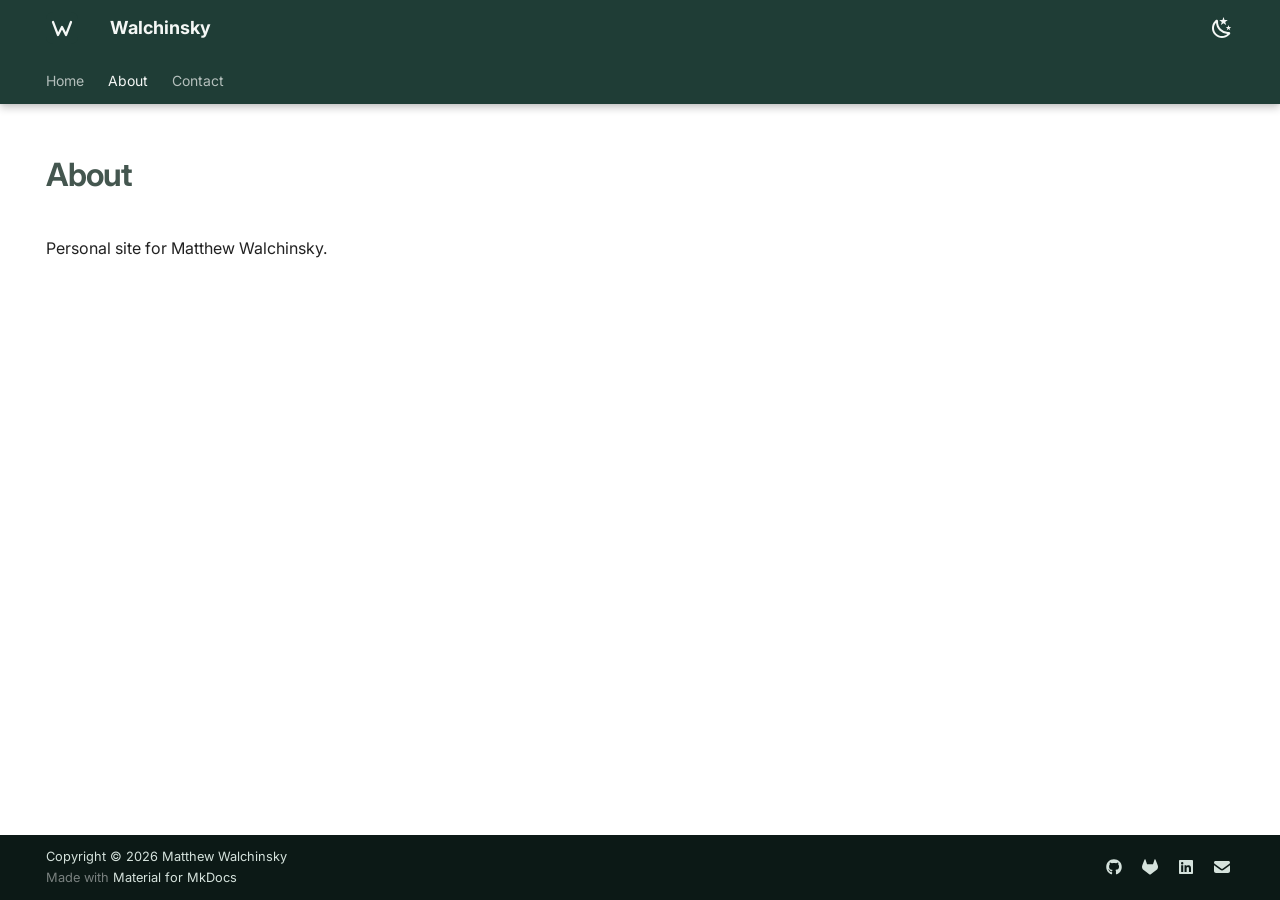
==== commit 2b3400d6: "Simplify the site to Home, About, and Contact. Drop the projects page, header repository link, and s" ====
--- a/about/index.html
+++ b/about/index.html
@@ -18,7 +18,7 @@
         <link rel="prev" href="..">
       
       
-        <link rel="next" href="../projects/">
+        <link rel="next" href="../contact/">
       
       
         
@@ -155,60 +155,6 @@
     
     
     
-      
-      
-        <label class="md-header__button md-icon" for="__search">
-          
-          <svg xmlns="http://www.w3.org/2000/svg" viewBox="0 0 24 24"><path d="M9.5 3A6.5 6.5 0 0 1 16 9.5c0 1.61-.59 3.09-1.56 4.23l.27.27h.79l5 5-1.5 1.5-5-5v-.79l-.27-.27A6.52 6.52 0 0 1 9.5 16 6.5 6.5 0 0 1 3 9.5 6.5 6.5 0 0 1 9.5 3m0 2C7 5 5 7 5 9.5S7 14 9.5 14 14 12 14 9.5 12 5 9.5 5"/></svg>
-        </label>
-        <div class="md-search" data-md-component="search" role="dialog">
-  <label class="md-search__overlay" for="__search"></label>
-  <div class="md-search__inner" role="search">
-    <form class="md-search__form" name="search">
-      <input type="text" class="md-search__input" name="query" aria-label="Search" placeholder="Search" autocapitalize="off" autocorrect="off" autocomplete="off" spellcheck="false" data-md-component="search-query" required>
-      <label class="md-search__icon md-icon" for="__search">
-        
-        <svg xmlns="http://www.w3.org/2000/svg" viewBox="0 0 24 24"><path d="M9.5 3A6.5 6.5 0 0 1 16 9.5c0 1.61-.59 3.09-1.56 4.23l.27.27h.79l5 5-1.5 1.5-5-5v-.79l-.27-.27A6.52 6.52 0 0 1 9.5 16 6.5 6.5 0 0 1 3 9.5 6.5 6.5 0 0 1 9.5 3m0 2C7 5 5 7 5 9.5S7 14 9.5 14 14 12 14 9.5 12 5 9.5 5"/></svg>
-        
-        <svg xmlns="http://www.w3.org/2000/svg" viewBox="0 0 24 24"><path d="M20 11v2H8l5.5 5.5-1.42 1.42L4.16 12l7.92-7.92L13.5 5.5 8 11z"/></svg>
-      </label>
-      <nav class="md-search__options" aria-label="Search">
-        
-        <button type="reset" class="md-search__icon md-icon" title="Clear" aria-label="Clear" tabindex="-1">
-          
-          <svg xmlns="http://www.w3.org/2000/svg" viewBox="0 0 24 24"><path d="M19 6.41 17.59 5 12 10.59 6.41 5 5 6.41 10.59 12 5 17.59 6.41 19 12 13.41 17.59 19 19 17.59 13.41 12z"/></svg>
-        </button>
-      </nav>
-      
-        <div class="md-search__suggest" data-md-component="search-suggest"></div>
-      
-    </form>
-    <div class="md-search__output">
-      <div class="md-search__scrollwrap" tabindex="0" data-md-scrollfix>
-        <div class="md-search-result" data-md-component="search-result">
-          <div class="md-search-result__meta">
-            Initializing search
-          </div>
-          <ol class="md-search-result__list" role="presentation"></ol>
-        </div>
-      </div>
-    </div>
-  </div>
-</div>
-      
-    
-    
-      <div class="md-header__source">
-        <a href="https://github.com/walchinsky/walchinsky.com" title="Go to repository" class="md-source" data-md-component="source">
-  <div class="md-source__icon md-icon">
-    
-    <svg xmlns="http://www.w3.org/2000/svg" viewBox="0 0 448 512"><!--! Font Awesome Free 7.1.0 by @fontawesome - https://fontawesome.com License - https://fontawesome.com/license/free (Icons: CC BY 4.0, Fonts: SIL OFL 1.1, Code: MIT License) Copyright 2025 Fonticons, Inc.--><path d="M439.6 236.1 244 40.5c-5.4-5.5-12.8-8.5-20.4-8.5s-15 3-20.4 8.4L162.5 81l51.5 51.5c27.1-9.1 52.7 16.8 43.4 43.7l49.7 49.7c34.2-11.8 61.2 31 35.5 56.7-26.5 26.5-70.2-2.9-56-37.3L240.3 199v121.9c25.3 12.5 22.3 41.8 9.1 55-6.4 6.4-15.2 10.1-24.3 10.1s-17.8-3.6-24.3-10.1c-17.6-17.6-11.1-46.9 11.2-56v-123c-20.8-8.5-24.6-30.7-18.6-45L142.6 101 8.5 235.1C3 240.6 0 247.9 0 255.5s3 15 8.5 20.4l195.6 195.7c5.4 5.4 12.7 8.4 20.4 8.4s15-3 20.4-8.4l194.7-194.7c5.4-5.4 8.4-12.8 8.4-20.4s-3-15-8.4-20.4"/></svg>
-  </div>
-  <div class="md-source__repository">
-    GitHub
-  </div>
-</a>
-      </div>
     
   </nav>
   
@@ -252,25 +198,6 @@
     
   
   About
-
-      </a>
-    </li>
-  
-
-      
-        
-  
-  
-  
-  
-    <li class="md-tabs__item">
-      <a href="../projects/" class="md-tabs__link">
-        
-  
-  
-    
-  
-  Projects
 
       </a>
     </li>
@@ -334,18 +261,6 @@
     Walchinsky
   </label>
   
-    <div class="md-nav__source">
-      <a href="https://github.com/walchinsky/walchinsky.com" title="Go to repository" class="md-source" data-md-component="source">
-  <div class="md-source__icon md-icon">
-    
-    <svg xmlns="http://www.w3.org/2000/svg" viewBox="0 0 448 512"><!--! Font Awesome Free 7.1.0 by @fontawesome - https://fontawesome.com License - https://fontawesome.com/license/free (Icons: CC BY 4.0, Fonts: SIL OFL 1.1, Code: MIT License) Copyright 2025 Fonticons, Inc.--><path d="M439.6 236.1 244 40.5c-5.4-5.5-12.8-8.5-20.4-8.5s-15 3-20.4 8.4L162.5 81l51.5 51.5c27.1-9.1 52.7 16.8 43.4 43.7l49.7 49.7c34.2-11.8 61.2 31 35.5 56.7-26.5 26.5-70.2-2.9-56-37.3L240.3 199v121.9c25.3 12.5 22.3 41.8 9.1 55-6.4 6.4-15.2 10.1-24.3 10.1s-17.8-3.6-24.3-10.1c-17.6-17.6-11.1-46.9 11.2-56v-123c-20.8-8.5-24.6-30.7-18.6-45L142.6 101 8.5 235.1C3 240.6 0 247.9 0 255.5s3 15 8.5 20.4l195.6 195.7c5.4 5.4 12.7 8.4 20.4 8.4s15-3 20.4-8.4l194.7-194.7c5.4-5.4 8.4-12.8 8.4-20.4s-3-15-8.4-20.4"/></svg>
-  </div>
-  <div class="md-source__repository">
-    GitHub
-  </div>
-</a>
-    </div>
-  
   <ul class="md-nav__list" data-md-scrollfix>
     
       
@@ -408,33 +323,6 @@
 
       </a>
       
-    </li>
-  
-
-    
-      
-      
-  
-  
-  
-  
-    <li class="md-nav__item">
-      <a href="../projects/" class="md-nav__link">
-        
-  
-  
-  <span class="md-ellipsis">
-    
-  
-    Projects
-  
-
-    
-  </span>
-  
-  
-
-      </a>
     </li>
   
 
@@ -476,7 +364,7 @@
               
                 
               
-              <div class="md-sidebar md-sidebar--secondary" data-md-component="sidebar" data-md-type="toc" >
+              <div class="md-sidebar md-sidebar--secondary" data-md-component="sidebar" data-md-type="toc" hidden>
                 <div class="md-sidebar__scrollwrap">
                   <div class="md-sidebar__inner">
                     
@@ -506,9 +394,7 @@
 
 
 <h1 id="about">About<a class="headerlink" href="#about" title="Permanent link">&para;</a></h1>
-<p>I'm Matthew Walchinsky. This is my site.</p>
-<p>I live in the Philadelphia area. I hold the amateur radio license KC3VKY.</p>
-<p>The pages here are Markdown in the <a href="https://github.com/walchinsky/walchinsky.com">walchinsky.com repository</a>. <a href="https://www.mkdocs.org/">MkDocs</a> and <a href="https://squidfunk.github.io/mkdocs-material/">Material for MkDocs</a> build them into the HTML that GitHub Pages serves.</p>
+<p>Personal site for Matthew Walchinsky.</p>
 
 
 
@@ -569,6 +455,14 @@
     
     
     
+    <a href="https://gitlab.com/walchinsky" target="_blank" rel="noopener" title="Matthew Walchinsky on GitLab" class="md-social__link">
+      <svg xmlns="http://www.w3.org/2000/svg" viewBox="0 0 512 512"><!--! Font Awesome Free 7.1.0 by @fontawesome - https://fontawesome.com License - https://fontawesome.com/license/free (Icons: CC BY 4.0, Fonts: SIL OFL 1.1, Code: MIT License) Copyright 2025 Fonticons, Inc.--><path d="m504 204.6-.7-1.8L433.6 21c-1.4-3.6-3.9-6.6-7.2-8.6-2.4-1.6-5.1-2.5-8-2.8s-5.7.1-8.4 1.1-5.1 2.7-7.1 4.8c-1.9 2.1-3.3 4.7-4.1 7.4l-47 144H161.3l-47.1-144c-.8-2.8-2.2-5.3-4.1-7.4-2-2.1-4.4-3.7-7.1-4.8-2.6-1-5.5-1.4-8.4-1.1s-5.6 1.2-8 2.8c-3.2 2-5.8 5.1-7.2 8.6L9.8 202.8l-.8 1.8c-10 26.2-11.3 55-3.5 82 7.7 26.9 24 50.7 46.4 67.6l.3.2.6.4 106 79.5c38.5 29.1 66.7 50.3 84.6 63.9 3.7 1.9 8.3 4.3 13 4.3s9.3-2.4 13-4.3c17.9-13.5 46.1-34.9 84.6-63.9l106.7-79.9.3-.3c22.4-16.9 38.7-40.6 45.6-67.5 8.6-27 7.4-55.8-2.6-82"/></svg>
+    </a>
+  
+    
+    
+    
+    
     <a href="https://www.linkedin.com/in/walchinsky" target="_blank" rel="noopener" title="Matthew Walchinsky on LinkedIn" class="md-social__link">
       <svg xmlns="http://www.w3.org/2000/svg" viewBox="0 0 448 512"><!--! Font Awesome Free 7.1.0 by @fontawesome - https://fontawesome.com License - https://fontawesome.com/license/free (Icons: CC BY 4.0, Fonts: SIL OFL 1.1, Code: MIT License) Copyright 2025 Fonticons, Inc.--><path d="M416 32H31.9C14.3 32 0 46.5 0 64.3v383.4C0 465.5 14.3 480 31.9 480H416c17.6 0 32-14.5 32-32.3V64.3c0-17.8-14.4-32.3-32-32.3M135.4 416H69V202.2h66.5V416zM102.2 96a38.5 38.5 0 1 1 0 77 38.5 38.5 0 1 1 0-77m282.1 320h-66.4V312c0-24.8-.5-56.7-34.5-56.7-34.6 0-39.9 27-39.9 54.9V416h-66.4V202.2h63.7v29.2h.9c8.9-16.8 30.6-34.5 62.9-34.5 67.2 0 79.7 44.3 79.7 101.9z"/></svg>
     </a>
@@ -596,7 +490,7 @@
     
       
       
-      <script id="__config" type="application/json">{"annotate": null, "base": "..", "features": ["navigation.tabs", "navigation.tabs.sticky", "navigation.tracking", "toc.follow", "search.suggest", "search.highlight", "content.code.copy"], "search": "../assets/javascripts/workers/search.a7633da7.min.js", "tags": null, "translations": {"clipboard.copied": "Copied to clipboard", "clipboard.copy": "Copy to clipboard", "search.result.more.one": "1 more on this page", "search.result.more.other": "# more on this page", "search.result.none": "No matching documents", "search.result.one": "1 matching document", "search.result.other": "# matching documents", "search.result.placeholder": "Type to start searching", "search.result.term.missing": "Missing", "select.version": "Select version"}, "version": null}</script>
+      <script id="__config" type="application/json">{"annotate": null, "base": "..", "features": ["navigation.tabs", "navigation.tabs.sticky", "navigation.tracking", "toc.follow", "content.code.copy"], "search": "../assets/javascripts/workers/search.a7633da7.min.js", "tags": null, "translations": {"clipboard.copied": "Copied to clipboard", "clipboard.copy": "Copy to clipboard", "search.result.more.one": "1 more on this page", "search.result.more.other": "# more on this page", "search.result.none": "No matching documents", "search.result.one": "1 matching document", "search.result.other": "# matching documents", "search.result.placeholder": "Type to start searching", "search.result.term.missing": "Missing", "select.version": "Select version"}, "version": null}</script>
     
     
       <script src="../assets/javascripts/bundle.c21346df.min.js"></script>
